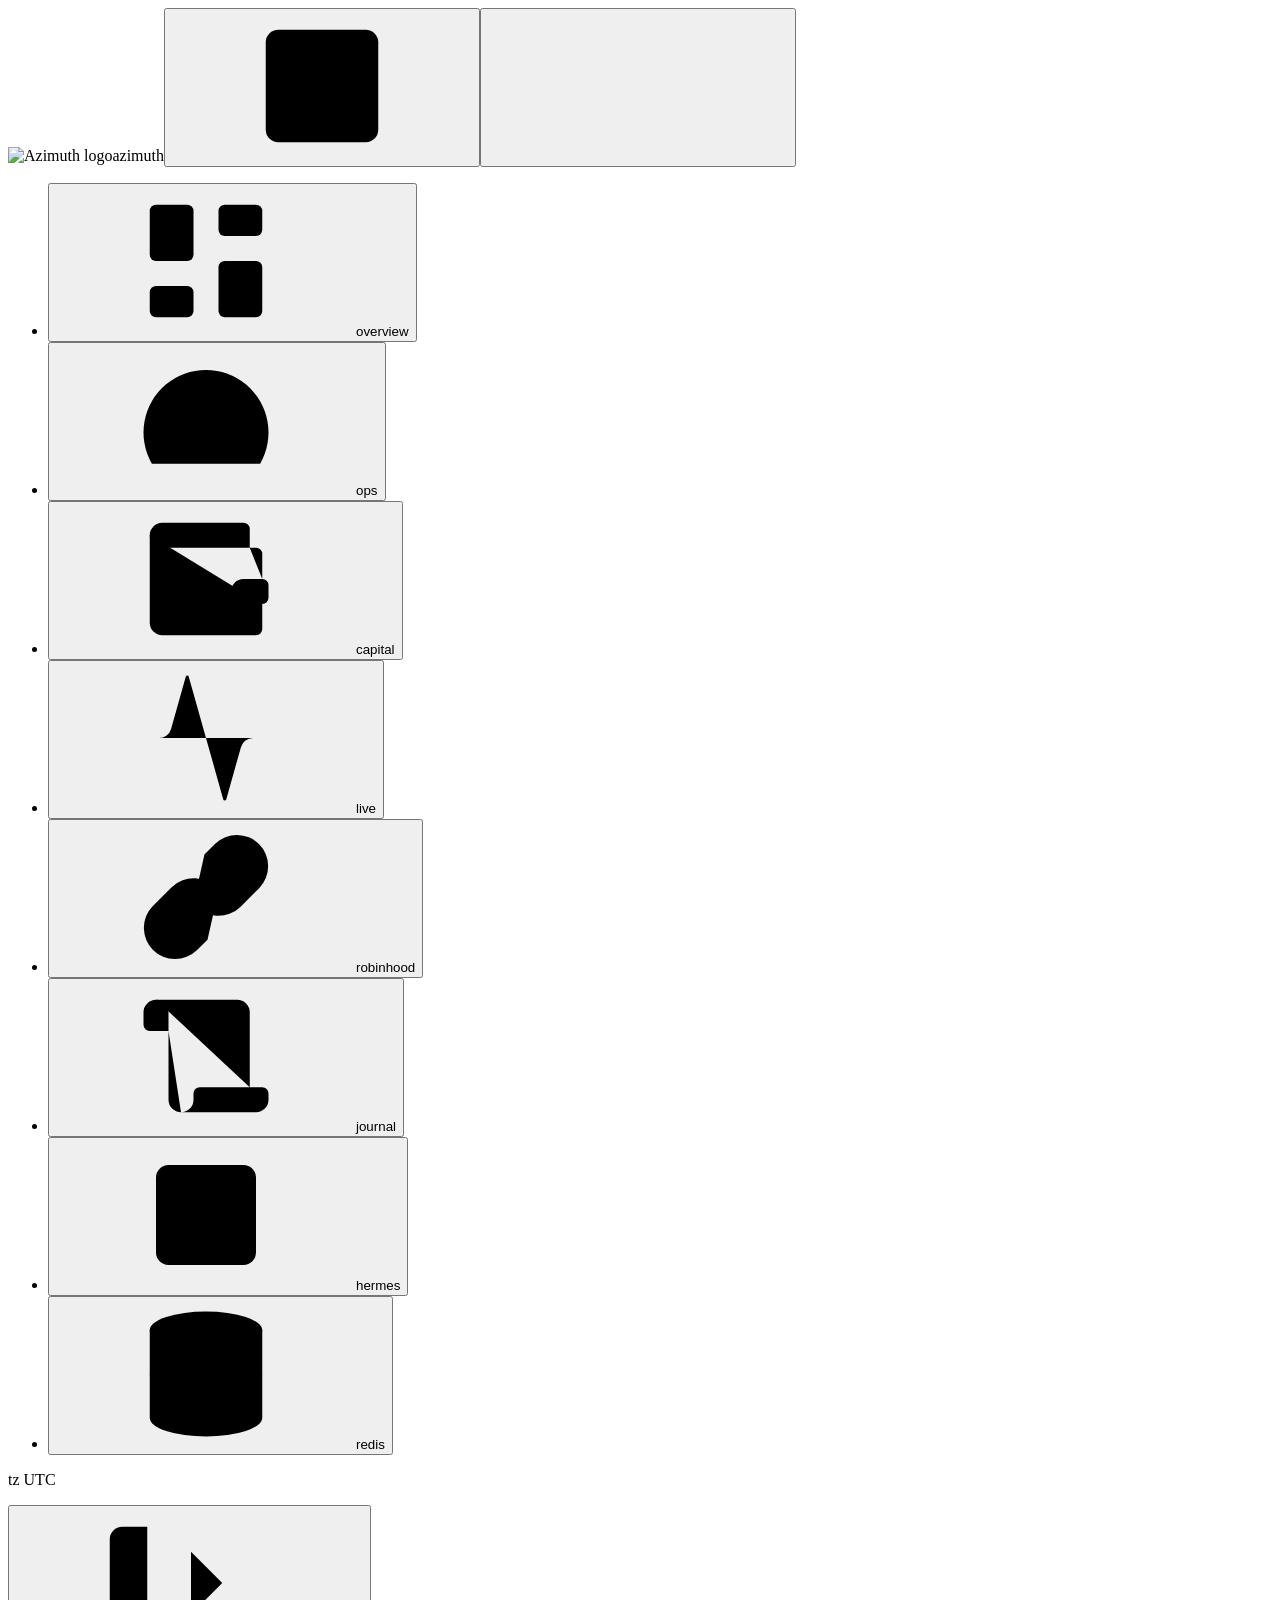
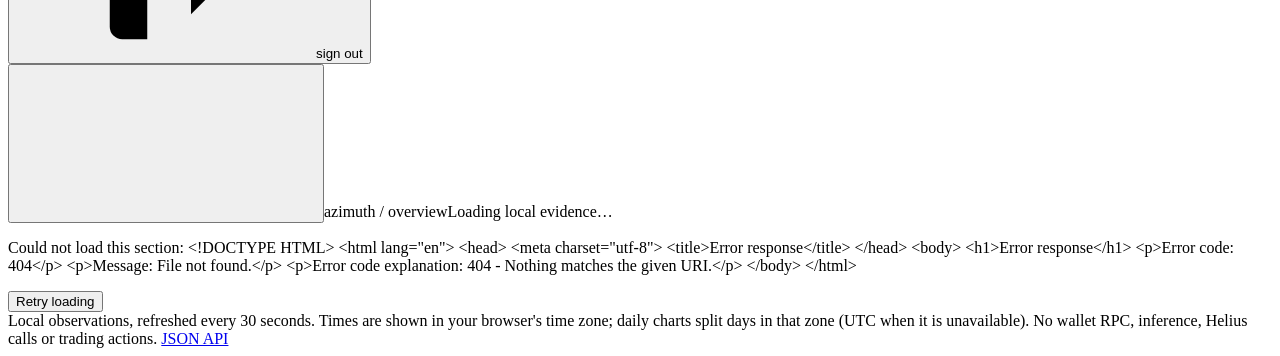
==== cmd/dashboard/index.html @ ceedde4a "feat(dashboard): Azimuth identity for the PnL calendar, text SOL unit - SOL values read "+0.0109 SOL" ====
<!doctype html>
<html lang="en"><head><meta charset="utf-8"><meta name="viewport" content="width=device-width, initial-scale=1"><title>azimuth · operations</title>
<link rel="icon" href="/favicon.ico" sizes="any"><link rel="icon" href="/favicon-32.png" type="image/png" sizes="32x32"><link rel="stylesheet" href="/ui.css"></head>
<body>
<!-- Icons: Lucide v0.577.0 (ISC; portions from Feather, MIT), https://lucide.dev. Vendored as an inline sprite: no network. -->
<svg xmlns="http://www.w3.org/2000/svg" style="display:none" aria-hidden="true">
<symbol id="i-overview" viewBox="0 0 24 24"><rect width="7" height="9" x="3" y="3" rx="1"/><rect width="7" height="5" x="14" y="3" rx="1"/><rect width="7" height="9" x="14" y="12" rx="1"/><rect width="7" height="5" x="3" y="16" rx="1"/></symbol>
<symbol id="i-capital" viewBox="0 0 24 24"><path d="M19 7V4a1 1 0 0 0-1-1H5a2 2 0 0 0 0 4h15a1 1 0 0 1 1 1v4h-3a2 2 0 0 0 0 4h3a1 1 0 0 0 1-1v-2a1 1 0 0 0-1-1"/><path d="M3 5v14a2 2 0 0 0 2 2h15a1 1 0 0 0 1-1v-4"/></symbol>
<symbol id="i-live" viewBox="0 0 24 24"><path d="M22 12h-2.48a2 2 0 0 0-1.93 1.46l-2.35 8.36a.25.25 0 0 1-.48 0L9.24 2.18a.25.25 0 0 0-.48 0l-2.35 8.36A2 2 0 0 1 4.49 12H2"/></symbol>
<symbol id="i-robinhood" viewBox="0 0 24 24"><path d="M10 13a5 5 0 0 0 7.54.54l3-3a5 5 0 0 0-7.07-7.07l-1.72 1.71"/><path d="M14 11a5 5 0 0 0-7.54-.54l-3 3a5 5 0 0 0 7.07 7.07l1.71-1.71"/></symbol>
<symbol id="i-journal" viewBox="0 0 24 24"><path d="M15 12h-5"/><path d="M15 8h-5"/><path d="M19 17V5a2 2 0 0 0-2-2H4"/><path d="M8 21h12a2 2 0 0 0 2-2v-1a1 1 0 0 0-1-1H11a1 1 0 0 0-1 1v1a2 2 0 1 1-4 0V5a2 2 0 1 0-4 0v2a1 1 0 0 0 1 1h3"/></symbol>
<symbol id="i-hermes" viewBox="0 0 24 24"><path d="M12 20v2"/><path d="M12 2v2"/><path d="M17 20v2"/><path d="M17 2v2"/><path d="M2 12h2"/><path d="M2 17h2"/><path d="M2 7h2"/><path d="M20 12h2"/><path d="M20 17h2"/><path d="M20 7h2"/><path d="M7 20v2"/><path d="M7 2v2"/><rect x="4" y="4" width="16" height="16" rx="2"/><rect x="8" y="8" width="8" height="8" rx="1"/></symbol>
<symbol id="i-ops" viewBox="0 0 24 24"><path d="m12 14 4-4"/><path d="M3.34 19a10 10 0 1 1 17.32 0"/></symbol>
<symbol id="i-redis" viewBox="0 0 24 24"><ellipse cx="12" cy="5" rx="9" ry="3"/><path d="M3 5V19A9 3 0 0 0 21 19V5"/><path d="M3 12A9 3 0 0 0 21 12"/></symbol>
<symbol id="i-logout" viewBox="0 0 24 24"><path d="m16 17 5-5-5-5"/><path d="M21 12H9"/><path d="M9 21H5a2 2 0 0 1-2-2V5a2 2 0 0 1 2-2h4"/></symbol>
<symbol id="i-menu" viewBox="0 0 24 24"><path d="M4 5h16"/><path d="M4 12h16"/><path d="M4 19h16"/></symbol>
<symbol id="i-close" viewBox="0 0 24 24"><path d="M18 6 6 18"/><path d="m6 6 12 12"/></symbol>
<symbol id="i-collapse" viewBox="0 0 24 24"><rect width="18" height="18" x="3" y="3" rx="2"/><path d="M9 3v18"/><path d="m16 15-3-3 3-3"/></symbol>
<symbol id="i-expand" viewBox="0 0 24 24"><rect width="18" height="18" x="3" y="3" rx="2"/><path d="M9 3v18"/><path d="m14 9 3 3-3 3"/></symbol>
</svg>
<div class="shell" id="shell">
<aside class="side" id="side" aria-label="Sections">
<div class="brand"><img src="/logo-64.png" alt="Azimuth logo" width="32" height="32"><span class="word">azimuth</span><button class="icon" id="collapse" type="button" aria-label="Collapse sidebar" aria-expanded="true" aria-controls="side" title="Collapse sidebar"><svg aria-hidden="true"><use href="#i-collapse"/></svg></button><button class="icon only-phone" id="close" type="button" aria-label="Close menu"><svg aria-hidden="true"><use href="#i-close"/></svg></button></div>
<nav aria-label="Dashboard sections"><ul><li><button data-tab="overview" aria-current="true" title="overview"><svg class="ic" aria-hidden="true"><use href="#i-overview"/></svg><span>overview</span></button></li><li><button data-tab="ops" title="ops"><svg class="ic" aria-hidden="true"><use href="#i-ops"/></svg><span>ops</span></button></li><li><button data-tab="capital" title="capital"><svg class="ic" aria-hidden="true"><use href="#i-capital"/></svg><span>capital</span></button></li><li><button data-tab="live" title="live"><svg class="ic" aria-hidden="true"><use href="#i-live"/></svg><span>live</span></button></li><li><button data-tab="robinhood" title="robinhood"><svg class="ic" aria-hidden="true"><use href="#i-robinhood"/></svg><span>robinhood</span></button></li><li><button data-tab="journal" title="journal"><svg class="ic" aria-hidden="true"><use href="#i-journal"/></svg><span>journal</span></button></li><li><button data-tab="hermes" title="hermes"><svg class="ic" aria-hidden="true"><use href="#i-hermes"/></svg><span>hermes</span></button></li><li><button data-tab="redis" title="redis"><svg class="ic" aria-hidden="true"><use href="#i-redis"/></svg><span>redis</span></button></li></ul></nav>
<div class="foot"><p>tz <span id="tzname">UTC</span></p><form method="post" action="/logout"><button type="submit" title="Sign out"><svg class="ic" aria-hidden="true"><use href="#i-logout"/></svg><span>sign out</span></button></form></div>
</aside>
<div class="scrim" id="scrim"></div>
<div class="work">
<header class="bar"><button class="icon only-phone" id="menu" type="button" aria-label="Open menu" aria-expanded="false" aria-controls="side"><svg aria-hidden="true"><use href="#i-menu"/></svg></button><span class="crumb" id="crumb"><span>azimuth / </span>overview</span><span id="stamp" aria-live="polite">Loading local evidence…</span></header>
<main id="content" class="frame" aria-live="polite" aria-busy="true"><p class="state">Loading local evidence from the collector…</p></main>
<footer>Local observations, refreshed every 30 seconds. Times are shown in your browser's time zone; daily charts split days in that zone (UTC when it is unavailable). No wallet RPC, inference, Helius calls or trading actions. <a href="/api/overview">JSON API</a></footer>
</div></div><div id="tip" role="tooltip"></div>
<script>
const $=s=>document.querySelector(s), esc=x=>String(x??'Unknown').replace(/[&<>"']/g,c=>({'&':'&amp;','<':'&lt;','>':'&gt;','"':'&quot;',"'":'&#39;'}[c]));
const isNum=x=>x!==null&&x!==undefined&&x!==''&&Number.isFinite(Number(x));
const num=x=>!isNum(x)?'Unknown':Number(x).toLocaleString(undefined,{maximumFractionDigits:6});
const sgn=x=>!isNum(x)?'Unknown':(x>0?'+':'')+num(x);
const fx=(x,d=6)=>!isNum(x)?'Unknown':(x>0?'+':x<0?'−':'')+Math.abs(x).toFixed(d);
const tone=x=>!isNum(x)||x==0?'':x>0?'up':'down';
const txlink=x=>/^[1-9A-HJ-NP-Za-km-z]{64,90}$/.test(x)?`<a href="https://solscan.io/tx/${esc(x)}" target="_blank" rel="noopener noreferrer">Solscan transaction</a>`:'';
/* Time: the API carries UTC epochs. Display uses the browser zone and always names it. */
const VIEW_TZ=(()=>{try{return Intl.DateTimeFormat().resolvedOptions().timeZone||'UTC'}catch(e){return 'UTC'}})();
let DAY_TZ='UTC';
const date=x=>{if(!x)return 'Unknown';const d=new Date(Number(x)*1000);try{return d.toLocaleString(undefined,{timeZone:VIEW_TZ,timeZoneName:'short'})}catch(e){return d.toISOString().slice(0,16).replace('T',' ')+' UTC'}};
const age=x=>x?Math.max(0,Math.round((Date.now()/1000-x)/60))+' min ago':'Unknown';
const metric=(label,value,note='',cls='')=>`<div class="metric"><span class="muted">${esc(label)}</span><strong${cls?` class="${cls}"`:''}>${esc(value)}</strong><small>${esc(note)}</small></div>`;
const negate=x=>x==null?null:0-x||0;
const panel=(d,t,inner,label='')=>`<section class="p" style="--d:${d};--t:${t}"${label?` aria-label="${esc(label)}"`:''}>${inner}</section>`;
const grid=(...p)=>`<div class="g">${p.join('')}</div>`;
/* Terminal-concept panel header: a path-like label of what the panel shows, meta on the right. */
const head=(title,sub='')=>`<div class="ph"><h2>${esc(title)}</h2>${sub?`<span>${sub}</span>`:''}</div>`;
const freshness=d=>{ $('#stamp').textContent='Observed '+date(d.collected_at)+' · '+age(d.collected_at); return `<div class="strip"><span>Snapshot ${esc(date(d.collected_at))} · ${esc(age(d.collected_at))}</span></div>`+(d.collection_error?`<p role="alert" class="note warn">${esc(d.collection_error)}</p>`:'') };
const zoneNote=d=>{DAY_TZ=d.tz||'UTC';return (d.tz_fallback?`<p role="alert" class="note warn">Your time zone (${esc(VIEW_TZ)}) could not be used for day buckets; days are shown in ${esc(DAY_TZ)}.</p>`:'')+(d.tz_error?`<p class="note warn">${esc(d.tz_error)}</p>`:'')};
const coverage=(label,d)=>`<p class="note ${d.status==='ok'?'':'warn'}">${esc(label)}: ${esc(d.status||'unknown')}${d.collection_error?' · '+esc(d.collection_error):''}</p>`+detail(label+' source coverage',d.sources||d.source_metadata||d.source||{});
const detail=(label,value)=>`<details><summary>${esc(label)}</summary><pre>${esc(JSON.stringify(value,null,2))}</pre></details>`;
const table=(heads,rows,nums=[])=>`<div class="table"><table><thead><tr>${heads.map((h,i)=>`<th scope="col"${nums.includes(i)?' class="n"':''}>${esc(h)}</th>`).join('')}</tr></thead><tbody>${rows.length?rows.map(r=>`<tr>${r.map((v,i)=>`<td${nums.includes(i)?' class="n"':''}>${v}</td>`).join('')}</tr>`).join(''):`<tr><td colspan="${heads.length}" class="empty">No observed records in this source.</td></tr>`}</tbody></table></div>`;
const emptyChart=msg=>`<p class="note">${esc(msg)}</p>`;

/* Day keys are YYYY-MM-DD in DAY_TZ, as bucketed by the collector. */
const MON=['Jan','Feb','Mar','Apr','May','Jun','Jul','Aug','Sep','Oct','Nov','Dec'];
const isDay=k=>/^\d{4}-\d{2}-\d{2}$/.test(k);
const dayN=k=>Date.UTC(+k.slice(0,4),+k.slice(5,7)-1,+k.slice(8,10))/864e5;
const dayK=n=>new Date(n*864e5).toISOString().slice(0,10);
const short=k=>isDay(k)?`${+k.slice(8)} ${MON[+k.slice(5,7)-1]}`:String(k);
const long=k=>isDay(k)?`${short(k)} ${k.slice(0,4)} (${DAY_TZ})`:String(k);
const todayIn=t=>{try{const p=Object.fromEntries(new Intl.DateTimeFormat('en-CA',{timeZone:DAY_TZ,year:'numeric',month:'2-digit',day:'2-digit'}).formatToParts(new Date(Number(t)*1000)).map(x=>[x.type,x.value]));return `${p.year}-${p.month}-${p.day}`}catch(e){return dayK(Math.floor(Number(t)/86400))}};

/* Charts: string builders sized to a width, redrawn at the real width after insertion. */
let charts=[], hatchId=0;
const chart=(label,fn,step=1)=>{const id='ch'+charts.length;charts.push({id,fn});return `<div class="chart" id="${id}" tabindex="0" role="group" data-step="${step}" aria-label="${esc(label)}. Arrow keys step through the values; a table lists them all.">${fn(720)}</div>`};
function nice(lo,hi,n=4){if(lo===hi){const p=Math.abs(lo)*.05||1e-6;lo-=p;hi+=p}
  const raw=(hi-lo)/n,mag=10**Math.floor(Math.log10(raw)),e=raw/mag,step=(e>=7.5?10:e>=3.5?5:e>=1.5?2:1)*mag;
  const a=Math.floor(lo/step)*step,b=Math.ceil(hi/step)*step,ticks=[];for(let v=a;v<=b+step/2;v+=step)ticks.push(+v.toPrecision(12));
  return {lo:a,hi:b,ticks,dp:Math.max(0,Math.min(9,-Math.floor(Math.log10(step))))}}
const hatch=()=>{const id='h'+(++hatchId);return [id,`<defs><pattern id="${id}" patternUnits="userSpaceOnUse" width="5" height="5" patternTransform="rotate(45)"><line x1="0" y1="0" x2="0" y2="5" stroke="#6b727a" stroke-width="1.2"/></pattern></defs>`]};
/* Bar with a 4px rounded data end and a square base. */
function barPath(x,w,yBase,yEnd,round=true){const h=Math.abs(yEnd-yBase),s=yEnd<yBase?1:-1,r=round?Math.min(4,h/2,w/2):0,f=v=>v.toFixed(1);
  return `M${f(x)} ${f(yBase)}V${f(yEnd+r*s)}Q${f(x)} ${f(yEnd)} ${f(x+r)} ${f(yEnd)}H${f(x+w-r)}Q${f(x+w)} ${f(yEnd)} ${f(x+w)} ${f(yEnd+r*s)}V${f(yBase)}Z`}
function frame(W,H,L,R,T,B,n,sc,keys){const iw=W-L-R,ih=H-T-B,band=iw/Math.max(n,1),y=v=>T+ih-(v-sc.lo)/(sc.hi-sc.lo)*ih,cx=i=>L+(i+.5)*band;
  let g=sc.ticks.map(v=>`<line class="grid" x1="${L}" x2="${W-R}" y1="${y(v).toFixed(1)}" y2="${y(v).toFixed(1)}"/><text x="${L-8}" y="${(y(v)+4).toFixed(1)}" text-anchor="end">${(Math.abs(v)<1e-12?0:v).toFixed(sc.dp)}</text>`).join('');
  if(sc.lo<0&&sc.hi>0)g+=`<line class="base" x1="${L}" x2="${W-R}" y1="${y(0).toFixed(1)}" y2="${y(0).toFixed(1)}"/>`;
  const every=Math.max(1,Math.ceil(n/Math.max(2,Math.floor(iw/64))));
  keys.forEach((k,i)=>{if((n-1-i)%every===0)g+=`<text x="${cx(i).toFixed(1)}" y="${H-8}" text-anchor="middle">${esc(short(k))}</text>`});
  return {iw,ih,band,y,cx,g}}
const col=(f,i,T,tip)=>`<g class="col" data-tip="${esc(tip)}"><rect x="${(f.cx(i)-f.band/2).toFixed(1)}" y="${T}" width="${f.band.toFixed(1)}" height="${f.ih}" fill="transparent"/><line class="xh" x1="${f.cx(i).toFixed(1)}" x2="${f.cx(i).toFixed(1)}" y1="${T}" y2="${T+f.ih}"/></g>`;

/* Line chart: one axis, gaps where a day is unmeasured (never drawn as zero). */
function lineChart(rows,series,tipFor,W,H=230){
  const vals=rows.flatMap(r=>series.map(s=>r[s.k])).filter(isNum).map(Number);
  if(!vals.length)return emptyChart('No measured values in this window yet.');
  const L=62,R=14,T=12,B=28,sc=nice(Math.min(...vals),Math.max(...vals)),f=frame(W,H,L,R,T,B,rows.length,sc,rows.map(r=>r.day));
  let marks='';
  for(const s of series){let d='',pen=false,last=null;
    rows.forEach((r,i)=>{if(isNum(r[s.k])){d+=(pen?'L':'M')+f.cx(i).toFixed(1)+' '+f.y(+r[s.k]).toFixed(1);pen=true;last=i}else pen=false});
    marks+=`<path d="${d}" fill="none" style="stroke:${s.color}" stroke-width="2" stroke-linejoin="round" stroke-linecap="round"/>`;
    if(last!==null)marks+=`<circle cx="${f.cx(last).toFixed(1)}" cy="${f.y(+rows[last][s.k]).toFixed(1)}" r="4" style="fill:${s.color}" stroke="#16181b" stroke-width="2"/>`}
  const legend=series.length>1?`<div class="legend">${series.map(s=>`<span><i style="background:${s.color}"></i>${esc(s.name)}</span>`).join('')}</div>`:'';
  return legend+`<svg viewBox="0 0 ${W} ${H}" width="${W}" height="${H}" aria-hidden="true">${f.g}${marks}${rows.map((r,i)=>col(f,i,T,tipFor(r))).join('')}</svg>`}

/* Diverging bars: green above zero, red below, hatched stub where the value is unmeasured. */
function deltaBars(rows,k,tipFor,W,H=200){
  const vals=rows.map(r=>r[k]).filter(isNum).map(Number);
  if(!vals.length)return emptyChart('No day has a measured change yet: a delta needs two consecutive complete daily snapshots.');
  const [hid,defs]=hatch(),L=62,R=14,T=12,B=28,sc=nice(Math.min(0,...vals),Math.max(0,...vals)),f=frame(W,H,L,R,T,B,rows.length,sc,rows.map(r=>r.day));
  const bw=Math.max(2,Math.min(24,f.band*.62)),y0=f.y(0);let marks='';
  rows.forEach((r,i)=>{const x=f.cx(i)-bw/2,v=r[k],dim=r.status==='partial_day'?' opacity=".6"':'';
    if(!isNum(v))marks+=`<rect class="unm" x="${x.toFixed(1)}" y="${(y0-5).toFixed(1)}" width="${bw.toFixed(1)}" height="10" fill="url(#${hid})" stroke="#6b727a" stroke-width="1"/>`;
    else if(+v===0)marks+=`<rect x="${x.toFixed(1)}" y="${(y0-1).toFixed(1)}" width="${bw.toFixed(1)}" height="2" style="fill:var(--s0)"/>`;
    else marks+=`<path class="bar ${v>0?'fp':'fn'}" d="${barPath(x,bw,y0,f.y(+v))}"${dim}/>`});
  return `<svg viewBox="0 0 ${W} ${H}" width="${W}" height="${H}" aria-hidden="true">${defs}${f.g}${marks}${rows.map((r,i)=>col(f,i,T,tipFor(r))).join('')}</svg>`}

/* Stacked bars from zero (parts sum to cash) with one overlay line; hatched stub where a part is unmeasured. */
function stackChart(rows,parts,line,tipFor,W,H=230){
  const tot=r=>parts.every(p=>isNum(r[p.k]))?parts.reduce((a,p)=>a+Number(r[p.k]),0):null;
  const vals=rows.flatMap(r=>[tot(r),r[line.k]]).filter(isNum).map(Number);
  if(!vals.length)return emptyChart('No measured days in this window yet.');
  const [hid,defs]=hatch(),L=62,R=14,T=12,B=28,sc=nice(Math.min(0,...vals),Math.max(...vals)),f=frame(W,H,L,R,T,B,rows.length,sc,rows.map(r=>r.day));
  const bw=Math.max(2,Math.min(24,f.band*.62)),y0=f.y(0);let marks='',d='',pen=false;
  rows.forEach((r,i)=>{const x=f.cx(i)-bw/2,dim=r.status==='partial_day'?' opacity=".7"':'';
    if(tot(r)===null){if(r.status!=='no_snapshot')marks+=`<rect class="unm" x="${x.toFixed(1)}" y="${(y0-10).toFixed(1)}" width="${bw.toFixed(1)}" height="10" fill="url(#${hid})" stroke="#6b727a" stroke-width="1"/>`}
    else{let a=0;parts.forEach(p=>{const v=Number(r[p.k]);if(!(v>0))return;const b=a+v;if(Math.abs(f.y(b)-f.y(a))>=.5)marks+=`<path class="bar" d="${barPath(x,bw,f.y(a),f.y(b),false)}" style="fill:${p.color}"${dim}/>`;a=b})}
    if(isNum(r[line.k])){d+=(pen?'L':'M')+f.cx(i).toFixed(1)+' '+f.y(+r[line.k]).toFixed(1);pen=true}else pen=false});
  marks+=`<path d="${d}" fill="none" style="stroke:${line.color}" stroke-width="2" stroke-dasharray="5 3" stroke-linejoin="round"/>`;
  const legend=`<div class="legend">${parts.map(p=>`<span><i class="sq" style="background:${p.color}"></i>${esc(p.name)}</span>`).join('')}<span><i style="background:${line.color}"></i>${esc(line.name)} (dashed)</span><span><i class="sq hatch"></i>Unmeasured</span></div>`;
  return legend+`<svg viewBox="0 0 ${W} ${H}" width="${W}" height="${H}" aria-hidden="true">${defs}${f.g}${marks}${rows.map((r,i)=>col(f,i,T,tipFor(r))).join('')}</svg>`}

/* Growth: native SOL per day and where today's native change came from. Unmeasured stays "unmeasured". */
function growthPanels(d){
  if(d.error)return grid(panel(12,12,head('growth / native')+`<p class="note warn" role="status">Growth data unavailable: ${esc(d.error)}</p>`,'Growth'));
  const g=d.growth||{},ns=d.north_star||{},ex=d.experiments||{};
  const rows=(ns.days||[]).slice(-31).map((r,i,a)=>({...r,d_native_sol:i&&isNum(r.native_sol)&&isNum(a[i-1].native_sol)?r.native_sol-a[i-1].native_sol:null}));
  const zone=`days in ${esc(DAY_TZ)}`;
  const val=c=>isNum(c.sol)?`<span class="${tone(c.sol)}">${esc(fx(c.sol))}</span>`:'<span class="muted">unmeasured</span>';
  const why=c=>c.component==='realized_lp'?(c.pending?`${num(c.pending)} of ${num(c.closes)} closes not reconciled yet; measured so far ${fx(c.measured_subtotal_sol)}`:`${num(c.closes)} closes`)
    :c.component==='rent_reclaimed'?(isNum(c.rent_recovered_sol)?`rent ${num(c.rent_recovered_sol)} − forfeited ${num(c.forfeited_quote_sol)} · ${num(c.closed_accounts)} accounts`:`rent unit receipts not fully verified on-chain${c.pending?` (${num(c.pending)} pending)`:''}; verified so far ${fx(c.measured_subtotal_sol)}`)
    :c.component==='network_fees'?`${num(c.transactions)} landed transactions`:c.component==='other'&&!isNum(c.sol)?'needs every other part measured':'';
  let today=head('growth / today',g.day?esc(long(g.day))+', so far':'');
  if(g.collection_error)today+=`<p class="note warn" role="status">${esc(g.collection_error)}</p>`;
  else if(g.status==='insufficient_snapshots')today+='<p class="note warn">No NAV snapshot before local midnight and after it yet: today\'s native change is unmeasured.</p>';
  else today+=`<p class="hero ${tone(g.d_native_sol)}">${esc(fx(g.d_native_sol))}</p><p class="muted">Δ native SOL · ${esc(num(g.native_start_sol))} → ${esc(num(g.native_end_sol))} · ${esc(date(g.start_ts))} → ${esc(date(g.end_ts))}</p>`
    +table(['Part','SOL','Evidence'],(g.components||[]).map(c=>[esc(c.label)+(c.component==='other'?' <span class="badge">residual</span>':''),val(c),`<span class="muted">${esc(why(c))}</span>`]),[1])
    +`<p class="muted">Context: Δ LP mark ${esc(fx(g.d_lp_mark_sol))} · Δ refundable rent ${esc(fx(g.d_refundable_rent_sol))} SOL (capital parked or released, not income).</p>`;
  const tip=r=>r.status==='no_snapshot'?`No snapshot\n${long(r.day)}`:[`Native ${num(r.native_sol)} SOL`,long(r.day),`LP mark ${num(r.lp_mark_sol)} · rent ${num(r.refundable_rent_sol)}`,`Cash ${num(r.cash_sol)} · known ${num(r.known_sol)}`,r.status==='partial_day'?'Today, so far':''].filter(Boolean).join('\n');
  const tipD=r=>[isNum(r.d_native_sol)?`${fx(r.d_native_sol)} SOL Δ native`:'Δ native unmeasured',long(r.day),r.d_external_sol?`Includes external flow ${fx(r.d_external_sol)} SOL`:'',r.status==='partial_day'?'Today, so far':''].filter(Boolean).join('\n');
  const geo=ex.geometry_shadow||{},rep=geo.report||{},gate=rep.gate||{},hc=ex.hold_canary||{},arms=hc.arms||{},ra=ex.active_bin_reanchor||{};
  const verdict=v=>v?`<span class="badge${v==='KILL'?' bad':v==='PROPOSE-CANARY'?' ok':''}">${esc(v)}</span>`:'<span class="muted">report unavailable</span>';
  const studies=ex.collection_error?`<p class="note warn" role="status">${esc(ex.collection_error)}</p>`:table(['Study','n so far','Detail','Status'],[
    ['Geometry shadow · BidAsk coverage, live vs wider arm',`${num(geo.entries)} entries`,`${num(rep.closed)} paired closes · treated ${num(rep.treated)} / ${num(gate.min_n)} · pools ${num(rep.pools)} / ${num(gate.min_pools)} · days ${num(rep.days)} / ${num(gate.min_days)}`,rep.status==='ok'?verdict(rep.verdict):verdict(null)],
    ['Pulse hold canary · A/B',`${num(hc.closes)} closes`,`A ${num(arms.A)} · B ${num(arms.B)}${hc.first_ts?' · since '+esc(date(hc.first_ts)):''}`,hc.closes?'<span class="badge">running</span>':'<span class="muted">no labeled closes</span>'],
    ['Active-bin re-anchor',`${num(ra.reanchored)} of ${num(ra.entries)} entries`,isNum(ra.max_drift_bins)?`max drift ${num(ra.max_drift_bins)} bins`:'no re-anchor recorded',`<span class="muted">since ${esc(date(ra.since))}</span>`]],[1]);
  return grid(panel(5,12,today,'Today\'s native SOL change'),
    panel(7,12,head('growth / balance',`stacked parts sum to cash, SOL · ${zone}`)+chart('Stacked bars of native SOL, LP mark and refundable rent per day, with known SOL as a dashed line',W=>stackChart(rows,[{k:'native_sol',name:'Native',color:'var(--s1)'},{k:'lp_mark_sol',name:'LP mark',color:'var(--s2)'},{k:'refundable_rent_sol',name:'Refundable rent',color:'var(--s0)'}],{k:'known_sol',name:'Known',color:'var(--ink-2)'},tip,W))
      +chart('Bar chart of daily change in native SOL',W=>deltaBars(rows,'d_native_sol',tipD,W,150))+'<p class="muted">Bars below: Δ native per day. External deposits and withdrawals are not netted out.</p>'),
    panel(12,12,head('experiments / live studies','counts only; each study\'s own report decides')+studies+`<p class="muted">${esc(ex.basis||'')}</p>`,'Experiments'))}

/* Capital calendar: one month at a time (any month back to the first NAV row), values in SOL or USD.
   Every value carries its unit; nothing is scaled silently. Unmeasured days read "n/a", never zero. */
const store={get:k=>{try{return localStorage.getItem(k)}catch(e){return null}},set:(k,v)=>{try{localStorage.setItem(k,v)}catch(e){}}};
const MONTH=['January','February','March','April','May','June','July','August','September','October','November','December'];
const isMonth=m=>/^\d{4}-(0[1-9]|1[0-2])$/.test(m);
const monthLabel=m=>isMonth(m)?`${MONTH[+m.slice(5)-1]} ${m.slice(0,4)}`:String(m);
const shiftMonth=(m,n)=>{const i=+m.slice(0,4)*12+(+m.slice(5)-1)+n;return `${Math.floor(i/12)}-${String(i%12+1).padStart(2,'0')}`};
const flat=v=>Math.abs(v)<5e-10;
const SIGN=v=>flat(v)?'':v>0?'+':'−';
/* SOL at about four significant decimals: 0.0120, 0.0005, 0.00003; never fewer than four. */
const solDp=v=>{const a=Math.abs(v);return a>=1e-4||flat(v)?4:Math.min(9,Math.ceil(-Math.log10(a)))};
const fmtSOL=(v,unit=true)=>!isNum(v)?'n/a':SIGN(+v)+(flat(+v)?0:Math.abs(+v)).toFixed(solDp(+v))+(unit?' SOL':'');
/* USD: cents; sub-cent moves keep one significant digit so they never read as $0.00. */
const fmtUSD=v=>{if(!isNum(v))return 'n/a';v=+v;const a=flat(v)?0:Math.abs(v),dp=a>0&&a<.01?Math.min(8,Math.ceil(-Math.log10(a))):2;return SIGN(v)+'$'+a.toLocaleString('en-US',{minimumFractionDigits:dp,maximumFractionDigits:dp})};
const fmtUnit=(v,unit,usd)=>unit==='usd'&&isNum(usd)?(isNum(v)?fmtUSD(+v*usd):'n/a'):fmtSOL(v);
/* Phone cells (~40px): fixed 4 decimals or cents, no unit (the header names it). A non-zero move too small for
   that reads "≈0", never "0.0000"; the tooltip keeps the exact value. */
const fmtCompact=(v,unit,usd)=>{if(!isNum(v))return 'n/a';v=+v;const d=unit==='usd'&&isNum(usd),x=d?v*usd:v,e=d?.005:.00005;
  if(flat(x))return d?'$0.00':'0.0000';if(Math.abs(x)<e)return '≈0';return SIGN(x)+(d?'$':'')+Math.abs(x).toFixed(d?2:4)};
/* calMonth '' = the current month. calPickState: '' ok, 'empty' (input cleared), 'range' (outside the data). */
let calMonth='',calPickState='',calBounds={first:null,current:null},calUnit=store.get('azimuth.calUnit')==='usd'?'usd':'sol';
function setCalUnit(u){calUnit=u==='usd'?'usd':'sol';store.set('azimuth.calUnit',calUnit)}
/* Month pick from the input or the arrows. Cleared or outside the data: an empty state, no request. */
function calPick(m){
  if(!isMonth(m))return calPickState='empty';
  calMonth=m;return calPickState=calBounds.first&&(m<calBounds.first||m>calBounds.current)?'range':''}
function calGo(m){calPick(m);render()}
/* Deposits and withdrawals are not trading: a flow this size or larger gets a visible tag; any flow is still excluded. */
const FLOW_TAG_SOL=1e-4;
function monthTotal(days,k){let sum=0,n=0,unm=0;for(const r of days){if(isNum(r[k])){sum+=+r[k];n++}else unm++}return {sum:n?sum:null,n,unm}}
function monthFlows(days){let inn=0,out=0,dc=0,ndc=0;for(const r of days){const x=r.d_external_sol;if(isNum(x)){if(x>0)inn+=+x;else out+=+x}if(isNum(r.d_cash_sol)){dc+=+r.d_cash_sol;ndc++}}return {inn,out,cash:ndc?dc:null}}
/* Money: the sign is coloured, digits in ink; SOL is a small muted unit after the number ("+0.0109 SOL"),
   USD keeps "+$0.87". A compact form (narrow grids) keeps 4 decimals or cents and reads "≈0" for a real
   move too small to show, never a fake zero. */
function money(v,unit,usd,{compact=false,signed=true}={}){
  if(!isNum(v))return '<span class="mv na">n/a</span>';
  const d=unit==='usd'&&isNum(usd),s=compact?fmtCompact(v,unit,usd):fmtUnit(v,unit,usd);
  if(s==='≈0')return '<span class="mv">≈0</span>';
  const sign=signed?SIGN(+v):'',body=s.replace(/^[+−]/,'').replace(/ SOL$/,'');
  const cls=!signed||flat(+v)?'nil':v>0?'up':'down';
  return `<span class="mv">${sign?`<span class="sg ${cls}">${sign}</span>`:''}${esc(body)}${d?'':'<small class="unit"> SOL</small>'}</span>`}
/* The month as weeks (Monday-first, like every other day grid here) with week and weekday totals. */
function pnlModel(ns,k='d_trading_sol'){
  const m=ns.month,y=+m.slice(0,4),mo=+m.slice(5)-1,start=Date.UTC(y,mo,1)/864e5,len=new Date(Date.UTC(y,mo+1,0)).getUTCDate();
  const lead=(new Date(start*864e5).getUTCDay()+6)%7,cells=lead+len,rows=Math.ceil(cells/7),by=Object.fromEntries((ns.days||[]).filter(r=>isDay(r.day)).map(r=>[r.day,r]));
  const sum=list=>{const v=list.filter(isNum).map(Number);return v.length?v.reduce((a,b)=>a+b,0):null};
  const weeks=[],weekday=Array.from({length:7},()=>[]);
  for(let w=0;w<rows;w++){const days=[];
    for(let c=0;c<7;c++){const n=start-lead+w*7+c,key=dayK(n),inMonth=key.slice(0,7)===m,r=inMonth?by[key]:null;
      days.push({key,inMonth,r});if(r)weekday[c].push(r[k])}
    weeks.push({days,total:sum(days.filter(d=>d.r).map(d=>d.r[k]))})}
  const max=Math.max(0,...(ns.days||[]).map(r=>r[k]).filter(isNum).map(v=>Math.abs(v)));
  return {weeks,weekday:weekday.map(sum),max,total:monthTotal(ns.days||[],k)}}
const WD=['Mon','Tue','Wed','Thu','Fri','Sat','Sun'],WDL=['Mondays','Tuesdays','Wednesdays','Thursdays','Fridays','Saturdays','Sundays'];
/* Header: controls left; the month's trading PnL right, big, with only its glyph coloured. */
function calHead(ns,unit,price,state=''){
  const usdOk=isNum(price.usd)&&price.status==='ok',u=usdOk?unit:'sol',m=ns.month||'',fm=ns.first_month||'',cm=ns.current_month||m;
  const usdTip=usdOk?`At the current SOL price, $${Number(price.usd).toFixed(2)}`:'USD unavailable: the SOL price could not be fetched. SOL values are unaffected.';
  const days=ns.days||[],tot=monthTotal(days,'d_trading_sol'),fl=monthFlows(days),f=v=>fmtUnit(v,u,price.usd),sub=[];
  if(Math.abs(fl.inn)>=FLOW_TAG_SOL)sub.push(`deposits ${f(fl.inn)} excluded`);
  if(Math.abs(fl.out)>=FLOW_TAG_SOL)sub.push(`withdrawals ${f(fl.out)} excluded`);
  if(sub.length)sub.push(`cash incl. flows ${f(fl.cash)}`);
  if(tot.unm&&days.length)sub.push(`${tot.unm} day${tot.unm===1?'':'s'} n/a, not counted`);
  const big=state||!days.length?'':`<div class="calbig"><span class="caps">${esc(monthLabel(m))} <span class="acc">PnL</span></span><strong>${money(tot.sum,u,price.usd)}</strong>${sub.length?`<span class="muted">${esc(sub.join(' · '))}</span>`:''}</div>`;
  return `<div class="calhead"><div class="calctl"><div class="unitsw" role="group" aria-label="Calendar unit"><button type="button" data-unit="sol" aria-pressed="${u==='sol'}">SOL</button><button type="button" data-unit="usd" aria-pressed="${u==='usd'}" title="${esc(usdTip)}"${usdOk?'':' disabled'}>USD</button></div>`
    +`<div class="calnav"><button type="button" id="calprev" aria-label="Previous month"${fm&&m>fm&&!state?'':' disabled'}>‹</button><input type="month" id="calpick" aria-label="Month" value="${esc(state==='empty'?'':m)}"${fm?` min="${esc(fm)}"`:''}${cm?` max="${esc(cm)}"`:''} placeholder="YYYY-MM"><button type="button" id="calnext" aria-label="Next month"${m<cm&&!state?'':' disabled'}>›</button></div></div>${big}</div>`}
/* Empty states name the cause and the way out; none of them is an error. */
function calEmpty(ns,state){
  const fm=ns.first_month,cm=ns.current_month,span=fm&&cm?`${monthLabel(fm)} to ${monthLabel(cm)}`:'';
  if(state==='empty')return `<p class="note">No month picked. Choose one${span?' from '+esc(span):''}.</p>`;
  if(state==='range'||(fm&&ns.month<fm))return `<p class="note">${esc(monthLabel(ns.month))} has no capital data${fm?`: the NAV journal starts in ${esc(monthLabel(fm))}`:''}${cm&&ns.month>cm?`, and the latest month is ${esc(monthLabel(cm))}`:''}.</p>`;
  return `<p class="note">No NAV snapshots in ${esc(monthLabel(ns.month))}.</p>`}
/* Total chip: dark, bordered, with a 2px left bar in the sign's colour; label in muted caps, value in ink. */
const chip=(label,short,v,u,usd)=>`<span class="chip ${!isNum(v)||flat(+v)?'nil':v>0?'up':'down'}"><small><span class="pl">${esc(label)}</span><span class="ps" aria-hidden="true">${esc(short)}</span></small><b>${money(v,u,usd)}</b></span>`;
/* Month grid: seven day columns plus a WEEK column of totals. A day's tint deepens with the size of its move
   against the month's largest: green for profit, red for loss. */
function monthCal(ns,unit,price,state=''){
  const usdOk=isNum(price.usd)&&price.status==='ok',u=usdOk?unit:'sol',k='d_trading_sol',m=ns.month;
  if(!isMonth(m)||state)return calEmpty(ns,state||'empty');
  if(!(ns.days||[]).some(r=>isDay(r.day)))return calEmpty(ns,'');
  const md=pnlModel(ns,k),pos=ns.positions&&ns.positions.days?ns.positions.days:null;
  const both=v=>usdOk?`${fmtSOL(v)} · ${fmtUSD(+v*price.usd)} at current SOL price`:fmtSOL(v);
  let html=`<div class="pnlh">${WD.map(d=>`<span class="dow">${d.toUpperCase()}</span>`).join('')}<span class="dow wkh">WEEK</span></div><div class="pnl">`;
  md.weeks.forEach((w,wi)=>{
    for(const {key,inMonth,r} of w.days){const d=+key.slice(8);
      if(!inMonth){html+=`<div class="cell adj"><span class="d">${d}</span></div>`;continue}
      if(!r){html+=`<div class="cell nod"><span class="d">${d}</span></div>`;continue}
      const v=r[k],x=r.d_external_sol,today=r.status==='partial_day',star=r.cash_fallback?'*':'';
      let cls='nod',tip,style='';
      if(!isNum(v)){cls='unk';tip=`Unmeasured\n${long(key)}\n${r.status==='no_snapshot'?'No NAV snapshot this day':isNum(r.d_cash_sol)?`Deposits and withdrawals unknown, so trading cannot be split out (Δ cash ${fmtSOL(r.d_cash_sol)})`:'No consecutive complete snapshot to diff against'}`}
      else{tip=`Trading ${both(v)}\n${long(key)}`;
        if(!flat(+v)&&md.max>0){const q=Math.abs(v)/md.max;cls=v>0?'pos':'neg';style=` style="--a:${(.06+.24*q).toFixed(3)}"`}}
      if(isNum(x)&&!flat(+x))tip+=`\n${x>0?'Deposit':'Withdrawal'} ${fmtSOL(x)} excluded (Δ cash ${fmtSOL(r.d_cash_sol)})`;
      if(star)tip+=`\n* Cash from an earlier reading this day (${date(r.cash_ts)}): the last snapshot had an unmeasured part`;
      const np=pos?pos[key]||0:null;
      if(np!=null)tip+=`\n${np} position${np===1?'':'s'} closed`;
      if(today)tip+='\nToday, so far';
      const tag=isNum(x)&&Math.abs(x)>=FLOW_TAG_SOL?`<span class="tag"><span class="tw">${x>0?'deposit':'withdrawal'}</span><span class="ts" aria-hidden="true">${x>0?'dep':'wd'}</span> <span class="ta">${esc(fmtUnit(x,u,price.usd).replace(/ SOL$/,''))}</span></span>`:'';
      html+=`<div class="cell ${cls}${today?' today':''}"${style} data-tip="${esc(tip)}"><span class="d">${d}</span>${tag}`
        +`<span class="v"><span class="vf">${money(v,u,price.usd)}${star}</span><span class="vc" aria-hidden="true">${money(v,u,price.usd,{compact:true})}${star}</span></span>`
        +(np!=null?`<span class="np">${np} pos</span>`:'')+`</div>`}
    html+=`<div class="wk">${chip('W'+(wi+1),'W'+(wi+1),w.total,u,price.usd)}</div>`});
  html+=`</div><div class="wdrow">${md.weekday.map((v,i)=>`<div class="wd">${chip(WDL[i],WD[i],v,u,price.usd)}</div>`).join('')}<span></span></div>`;
  // Narrow panels drop the WEEK column and the weekday row; the same totals sit under the grid as two lists.
  html+=`<div class="chiplist" aria-label="Week and weekday totals"><div>${md.weeks.map((w,i)=>chip('W'+(i+1),'W'+(i+1),w.total,u,price.usd)).join('')}</div><div>${md.weekday.map((v,i)=>chip(WD[i],WD[i],v,u,price.usd)).join('')}</div></div>`;
  return html}
/* Footer: the month's positions, from the close and realized journals (same month, same zone). */
function calStats(ns,unit,price){
  const usdOk=isNum(price.usd)&&price.status==='ok',u=usdOk?unit:'sol',p=ns.positions||{};
  if(p.collection_error||p.status==='unavailable')return `<p class="note warn" role="status">Position statistics unavailable: ${esc(p.collection_error||'unreadable journals')}</p>`;
  const n=p.positions,part=(got,label)=>isNum(n)&&isNum(got)&&got<n?` title="${got} of ${n} positions have a measured ${label}"`:'';
  const hold=isNum(p.avg_hold_min)?(p.avg_hold_min>=60?`${Math.floor(p.avg_hold_min/60)}h ${Math.round(p.avg_hold_min%60)}m`:`${Math.round(p.avg_hold_min)}m`):'n/a';
  const pct=isNum(p.win_rate_pct)?`${(+p.win_rate_pct).toFixed(1)}<small class="unit"> %</small>`:'<span class="mv na">n/a</span>';
  const stats=[['Volume',money(p.volume_sol,u,price.usd,{signed:false}),part(p.volume_measured,'deposit')],['Win rate',pct,part(p.realized_measured,'realized result')],
    ['Fees',money(p.fees_sol,u,price.usd,{signed:false}),part(p.fees_measured,'fee figure')],['Best win',money(p.best_win_sol,u,price.usd),''],
    ['Positions',isNum(n)?esc(num(n)):'<span class="mv na">n/a</span>',''],['Avg hold',esc(hold),part(p.hold_measured,'hold time')]];
  return `<div class="calstats">${stats.map(([k,v,t])=>`<div${t}><span class="caps">${esc(k)}</span><b>${v}</b></div>`).join('')}</div>`}
function calKey(){
  return `<p class="calkey">Trading change per day, deposits and withdrawals excluded. Green = profit, red = loss, deeper = bigger against the month's largest move. n/a: unmeasured. *: earlier reading that day. "pos": positions closed that day. Amber outline: today.</p>`}
/* Calendar block: header, grid with WEEK column, weekday totals, stat strip, key. Fills the panel width. */
function calBlock(ns,unit,price,state=''){
  const has=!state&&isMonth(ns.month)&&(ns.days||[]).some(r=>isDay(r.day));
  const grid=chart(`Calendar of daily trading change for ${monthLabel(ns.month)}. Left and right arrows move by day, up and down by week`,()=>monthCal(ns,unit,price,state),7);
  return `<div class="calbox">`+calHead(ns,unit,price,state)+grid+(has?calStats(ns,unit,price)+calKey():'')+`</div>`}

/* NAV bridge waterfall: measured components walk the running total; unknown ones are marked and skipped. */
function waterfall(br){
  const comps=br.components||[];if(!comps.length)return emptyChart('The NAV bridge has no components for this window.');
  let run=0;const rows=comps.map(c=>{if(isNum(c.sol)){const a=run;run+=Number(c.sol);return {c,a,b:run}}return {c,at:run}});
  const pts=[0,run,...rows.flatMap(r=>'a' in r?[r.a,r.b]:[r.at])];if(isNum(br.d_known_sol))pts.push(+br.d_known_sol);
  let lo=Math.min(...pts),hi=Math.max(...pts);if(lo===hi){lo-=1e-6;hi+=1e-6}
  const pct=v=>((v-lo)/(hi-lo)*100).toFixed(2),z=`<span class="zero" style="left:${pct(0)}%"></span>`;
  let html=rows.map(r=>{const c=r.c;
    if(!('a' in r))return `<div class="row" data-tip="${esc(`Unknown\n${c.label}\nMeasured subtotal ${fx(c.measured_subtotal_sol)} SOL from incomplete sources; not added to the running total`)}"><div class="lbl">${esc(c.label)}</div><div class="trk">${z}<span class="unk" style="left:max(0px,calc(${pct(r.at)}% - 14px))"></span></div><div class="val">Unknown</div></div>`;
    const v=Number(c.sol),l=Math.min(r.a,r.b),w=Math.abs(r.b-r.a)/(hi-lo)*100;
    return `<div class="row" data-tip="${esc(`${fx(v)} SOL\n${c.label}\nRunning total ${fx(r.a)} → ${fx(r.b)}`)}"><div class="lbl">${esc(c.label)}</div><div class="trk">${z}<span class="seg ${v>0?'up':v<0?'dn':'zr'}" style="left:${pct(l)}%;width:${w.toFixed(2)}%"></span></div><div class="val ${tone(v)}">${esc(fx(v))}</div></div>`}).join('');
  if(isNum(br.d_known_sol)){const v=+br.d_known_sol;html+=`<div class="row" data-tip="${esc(`${fx(v)} SOL\nΔ known SOL over the window, measured from NAV snapshots`)}"><div class="lbl tot">Δ known SOL, window total</div><div class="trk">${z}<span class="seg tot" style="left:${pct(Math.min(0,v))}%;width:${(Math.abs(v)/(hi-lo)*100).toFixed(2)}%"></span></div><div class="val tot ${tone(v)}">${esc(fx(v))}</div></div>`}
  return `<div class="wf">${html}</div><div class="legend"><span><i class="sq" style="background:var(--pos)"></i>Adds SOL</span><span><i class="sq" style="background:var(--neg)"></i>Removes SOL</span><span><i class="sq hatch"></i>Unknown: incomplete sources</span></div>`}

/* Realized SOL per mode, stacked by sign, one hue per mode, fixed by name. */
const MODE_COLOR={pulse:'var(--s1)',turnover:'var(--s2)'};
const modeColor=m=>MODE_COLOR[m]||'var(--s0)';
function modeBars(rows,modes,W,H=220){
  if(!rows.some(r=>modes.some(m=>r.o[m])))return emptyChart('No closes since the cutover yet.');
  let lo=0,hi=0;rows.forEach(r=>{let p=0,n=0;modes.forEach(m=>{const v=r.o[m]?.realized_sol;if(isNum(v)){v>0?p+=+v:n+=+v}});hi=Math.max(hi,p);lo=Math.min(lo,n)});
  const L=62,R=14,T=16,B=28,sc=nice(lo,hi),f=frame(W,H,L,R,T,B,rows.length,sc,rows.map(r=>r.day)),bw=Math.max(2,Math.min(24,f.band*.62));let marks='';
  rows.forEach((r,i)=>{const x=f.cx(i)-bw/2;let up=0,dn=0;const segs=modes.map(m=>[m,r.o[m]?.realized_sol]).filter(([,v])=>isNum(v)&&+v!==0);
    for(const [list,dir] of [[segs.filter(([,v])=>v>0),1],[segs.filter(([,v])=>v<0),-1]])list.forEach(([m,v],j)=>{const a=dir>0?up:dn,b=a+Number(v),ya=f.y(a)-(j?2*dir:0),yb=f.y(b);
      if(Math.abs(yb-ya)>=.5)marks+=`<path class="bar" d="${barPath(x,bw,ya,yb,j===list.length-1)}" style="fill:${modeColor(m)}"/>`;if(dir>0)up=b;else dn=b});
    if(modes.some(m=>r.o[m]?.unmeasured))marks+=`<text x="${f.cx(i).toFixed(1)}" y="${T-2}" text-anchor="middle" class="lab">?</text>`});
  const tip=r=>{const ls=modes.filter(m=>r.o[m]).map(m=>{const c=r.o[m];return `${m} ${fx(c.realized_sol)} SOL (${num(c.measured)} / ${num(c.closes)} closes${c.unmeasured?', '+num(c.unmeasured)+' unmeasured':''})`});
    return [ls.length?(isNum(r.net)?`${fx(r.net)} SOL measured`:'Unmeasured'):'No closes',long(r.day),...ls].join('\n')};
  return `<div class="legend">${modes.map(m=>`<span><i class="sq" style="background:${modeColor(m)}"></i>${esc(m)}</span>`).join('')}<span>? = some closes unmeasured</span></div><svg viewBox="0 0 ${W} ${H}" width="${W}" height="${H}" aria-hidden="true">${f.g}${marks}${rows.map((r,i)=>col(f,i,T,tip(r))).join('')}</svg>`}

/* Robinhood: realized quote of ONE asset per day (one axis per chart); hatched where every close is unmeasured. */
function quoteBars(rows,asset,W,H=170){
  if(!rows.some(r=>r.closes))return emptyChart(`No ${asset} closes in this window.`);
  const vals=rows.map(r=>r.v).filter(isNum).map(Number),[hid,defs]=hatch(),L=80,R=14,T=16,B=28,sc=nice(Math.min(0,...vals),Math.max(0,...vals)),f=frame(W,H,L,R,T,B,rows.length,sc,rows.map(r=>r.day));
  const bw=Math.max(2,Math.min(24,f.band*.62)),y0=f.y(0);let marks='';
  rows.forEach((r,i)=>{if(!r.closes)return;const x=f.cx(i)-bw/2,v=r.v;
    if(!isNum(v))marks+=`<rect class="unm" x="${x.toFixed(1)}" y="${(y0-5).toFixed(1)}" width="${bw.toFixed(1)}" height="10" fill="url(#${hid})" stroke="#6b727a" stroke-width="1"/>`;
    else if(+v===0)marks+=`<rect x="${x.toFixed(1)}" y="${(y0-1).toFixed(1)}" width="${bw.toFixed(1)}" height="2" style="fill:var(--s0)"/>`;
    else marks+=`<path class="bar ${v>0?'fp':'fn'}" d="${barPath(x,bw,y0,f.y(+v))}"/>`;
    if(isNum(v)&&r.unmeasured)marks+=`<text x="${f.cx(i).toFixed(1)}" y="${T-2}" text-anchor="middle" class="lab">?</text>`});
  const tip=r=>!r.closes?`No closes\n${long(r.day)}`:[isNum(r.v)?`${fx(r.v)} ${asset} measured`:'Unmeasured',long(r.day),`${num(r.measured)} / ${num(r.closes)} closes measured`].join('\n');
  return `<div class="legend"><span><i class="sq" style="background:var(--pos)"></i>Gain</span><span><i class="sq" style="background:var(--neg)"></i>Loss</span><span><i class="sq hatch"></i>All closes unmeasured</span><span>? = some closes unmeasured</span></div><svg viewBox="0 0 ${W} ${H}" width="${W}" height="${H}" aria-hidden="true">${defs}${f.g}${marks}${rows.map((r,i)=>col(f,i,T,tip(r))).join('')}</svg>`}
const addr=a=>typeof a==='string'&&a?`<code title="${esc(a)}">${esc(a.length>14?a.slice(0,6)+'…'+a.slice(-4):a)}</code>`:'<span class="muted">Unknown</span>';
const span_=s=>!isNum(s)?'Unknown':s<3600?Math.round(s/60)+' min':s<172800?(s/3600).toFixed(1)+' h':(s/86400).toFixed(1)+' d';
const RH_CHIPS={'re-center':/re-?center/i,ladder:/ladder/i,fill:/fill/i,gas:/gas/i,error:/error|fail|revert|reject|timeout|warn/i};
let rhLogs=[],rhQuery='',rhChip='',rhN=200;
function rhLog(){const box=$('#rhlog');if(!box||box.innerHTML===undefined)return;const q=rhQuery.toLowerCase(),re=RH_CHIPS[rhChip];
  const rows=rhLogs.filter(r=>(!q||String(r.line).toLowerCase().includes(q))&&(!re||re.test(r.line)));
  box.innerHTML=rows.length?rows.map(r=>`<li><time>${esc(date(r.time))}</time><span class="u">${esc(String(r.unit).replace('.service',''))}</span><span class="m">${esc(r.line)}</span></li>`).join(''):`<li class="empty">${rhLogs.length?'No line matches this filter.':'No log lines retained: the monitor unit has no journal entries and the scanner logged no Robinhood lines in 48 hours.'}</li>`;
  const c=$('#rhcount');if(c)c.textContent=`${rows.length} of ${rhLogs.length} loaded lines${rhChip?' · '+rhChip:''}${rhQuery?' · "'+rhQuery+'"':''}`}
let tab='overview',offset=0,query='',stage='',request=0;
async function api(path){const r=await fetch('/api/'+path);if(r.status===401&&typeof location!=='undefined'){location.href='/login';throw Error('Session expired: sign in again')}if(!r.ok)throw Error(await r.text());return r.json()}
const tzq='tz='+encodeURIComponent(VIEW_TZ);
async function render(){const req=++request;const main=$('#content');if(main.classList)main.classList.add('loading');try{let html='';charts=[];
if(tab==='overview') {const [o,gr]=await Promise.all([api('overview'),api('growth?'+tzq).catch(e=>({error:e.message}))]);const n=o.nav||{};
html=freshness(o)+(gr&&gr.tz?zoneNote(gr):'')+growthPanels(gr||{});
html+=grid(panel(4,12,`${head('overview / known','SOL')}<p class="hero">${esc(num(n.known_asset_subtotal_sol))}</p><p class="muted">Native + SPL mark + LP mark + refundable rent. Complete NAV: ${esc(num(n.nav_sol))}${n.nav_sol==null?' (incomplete valuation)':''}.</p><p class="muted">Snapshot ${esc(date(n.ts))} · ${esc(age(n.ts))} · ${(n.issues||[]).length} valuation issues</p>`,'Known SOL subtotal'),
  panel(8,12,`${head('overview / wallet','SOL · each with its own evidence time')}<div class="mg">${metric('Native SOL',num(n.native_sol),'Snapshot '+age(n.ts))}${metric('SPL mark · SOL',num(n.spl_mark_sol),'Partial valuation; see missing marks')}${metric('LP capital mark · SOL',num(n.lp_mark_sol),n.lp_mark_sol==null?'Unmeasured'+(n.lp_mark_unmeasured_reason?' ('+n.lp_mark_unmeasured_reason+')':''):'Position valuation, not executable cash')}${metric('Refundable rent · SOL',num(n.refundable_rent_sol),'Recoverable reserve, not profit')}${metric('Complete NAV · SOL',num(n.nav_sol),n.nav_sol==null?'Incomplete valuation':'Observed portfolio value')}</div>`),
  panel(12,12,`<p class="note" style="margin:0">${n.native_sol==null?'Native balance unavailable.':'Native balance is shown for context only.'} Entry is decided by the configured cash policy (reserve, rent allowance, minimum ticket) together with the other entry guards; this panel does not determine entry capacity. Native balance growth can include principal and rent recovery.</p>`),
  panel(7,12,head('overview / services','inactive oneshot units may be healthy between timer runs')+table(['Unit','State','Result','Last active'],(o.services||[]).map(s=>[esc(s.Id),`<span class="badge ${s.ActiveState==='failed'?'bad':s.ActiveState==='active'?'ok':''}">${esc(s.ActiveState)} / ${esc(s.SubState)}</span>`,esc(s.Result||s.LoadState),esc(s.ActiveEnterTimestamp)]))),
  panel(5,12,head('overview / sources',`modified in ${esc(VIEW_TZ)}`)+table(['Local source','Modified','Coverage'],(o.sources||[]).map(s=>[`<code>${esc(s.path)}</code>`,esc(date(s.modified_at)),esc(s.status)+' · '+s.rows+' retained rows'+(s.truncated?' · bounded tail':'')+(s.invalid_lines?' · '+s.invalid_lines+' invalid lines':'')]))),
  panel(12,12,head('overview / marks')+detail('Token and LP marks',n)));
}
if(tab==='ops'){const d=await api('agent/brief?hours=12'),f=d.funnel||{},h=d.health||{},al=d.alerts||[],dd=f.direct_deploy||{};
html=freshness(d);
const hist=(label,o)=>table([label,'Count'],Object.entries(o||{}).sort((a,b)=>b[1]-a[1]||(a[0]<b[0]?-1:1)).map(([k,v])=>[esc(k),num(v)]),[1]);
const secErr=x=>x&&x.collection_error?`<p class="note warn" role="status">${esc(x.collection_error)}</p>`:'';
const secs=(n)=>isNum(n)?(n<120?Math.round(n)+' s ago':n<7200?Math.round(n/60)+' min ago':(n/3600).toFixed(1)+' h ago'):'Unknown';
html+=grid(panel(12,12,head('ops / alerts',`${al.length} red flag${al.length===1?'':'s'}`)+(al.length?`<ul class="alerts" role="alert">${al.map(a=>`<li><span class="badge bad">${esc(a.code)}</span> ${esc(a.message)}</li>`).join('')}</ul>`:'<p class="note">No red flags: disk, memory, core units, deploy cadence and monitor tick are within their limits.</p>')+'<p class="muted">Limits: disk free under 15%, MemAvailable under 1200 MB, a core unit not active or not enabled, any failed user unit, no deploy submitted in 12 h, monitor tick older than 2 min.</p>','Alerts'),
  panel(7,12,head('ops / funnel',`last ${esc(num(f.hours))} h · ${esc(f.status||'unknown')}`)+secErr(f)+`<div class="mg">${metric('Batches sent',num(f.batches),num(f.batch_pools)+' pools in them')}${metric('Deploys submitted',num(f.deploys),'last '+(f.last_deploy_ts?age(f.last_deploy_ts):'none on record'))}${metric('Direct deploy runs',num(dd.deployed)+' / '+num((dd.deployed||0)+(dd.not_deployed||0)),'deployed / ran')}</div>`+hist('Entry route',f.routes)+hist('Daemon reject',f.daemon_rejects)+hist('Pipeline reject gate',f.pipeline_rejects)+`<p class="muted">${esc(f.basis||'')}</p>`,'Entry funnel'),
  panel(5,12,head('ops / health','host and core units')+secErr(h)+`<div class="mg">${metric('Disk free',isNum(h.disk_free_pct)?num(h.disk_free_pct)+' %':'Unknown','profile volume',isNum(h.disk_free_pct)&&h.disk_free_pct<15?'down':'')}${metric('MemAvailable',isNum(h.mem_available_mb)?num(h.mem_available_mb)+' MB':'Unknown','',isNum(h.mem_available_mb)&&h.mem_available_mb<1200?'down':'')}${metric('Monitor tick',secs(h.monitor_tick_age_s),'exit loop, every 20 s',isNum(h.monitor_tick_age_s)&&h.monitor_tick_age_s>120?'down':'')}${metric('Failed user units',num((h.failed_units||[]).length),(h.failed_units||[]).slice(0,3).join(', '))}</div>`+table(['Core unit','Active','Start at boot'],(h.units||[]).map(u=>[esc(u.unit),`<span class="badge ${u.active==='active'?'ok':'bad'}">${esc(u.active)} / ${esc(u.sub)}</span>`,`<span class="badge ${u.enabled==='enabled'?'ok':'bad'}">${esc(u.enabled)}</span>`])),'Health'));
const ef=d.entry_funnel||{},wins=ef.windows||[],tk=ef.ticket||{},sb=ef.score_bands||{},bands=sb.bands||{};
const gates=[...new Set(wins.flatMap(w=>Object.keys(w.rejects||{})))].sort((a,b)=>((wins[0]||{}).rejects||{})[b]-((wins[0]||{}).rejects||{})[a]||(a<b?-1:1));
html+=grid(panel(12,12,head('ops / entry-funnel',`${esc(ef.status||'unknown')} · score bands since ${esc(sb.since?date(sb.since):'Unknown')}`)+secErr(ef)
  +table(['Window','Batches','Pools','Route AI','Fallback','Deploys','Verified','Unverified','No verdict'],wins.map(w=>{const r=w.routes||{},dp=w.deploys||{},fr=Object.entries(w.fallback_reasons||{}).map(([k,v])=>k+' '+v).join(', ');
    return [`last ${esc(num(w.hours))} h`,num(w.batches),num(w.batch_pools),num(r.hermes_ai),num(r.deterministic_fallback)+(fr?` <span class="muted">(${esc(fr)})</span>`:''),num(dp.total),num(dp.verified),num(dp.unverified),num(dp.unknown)];}),[1,2,3,4,5,6,7,8])
  +table(['Reject gate',...wins.map(w=>`${num(w.hours)} h`)],gates.map(g=>[esc(g),...wins.map(w=>num((w.rejects||{})[g]||0))]),wins.map((_,i)=>i+1))
  +`<div class="mg">${metric('Base ticket · SOL',num(tk.base_ticket_sol),'compute_deploy_amount(native) · '+(tk.status||'unknown'))}${metric('Minimum entry · SOL',num(tk.minimum_entry_sol),'cash policy')}</div>`
  +table(['Mode','Conviction floor','Lowest score that clears minimum'],Object.entries(tk.min_score||{}).map(([m,v])=>[esc(m),num(v.floor),isNum(v.min_score)?num(v.min_score):'None (base below minimum)']),[1,2])
  +table(['Score band','Deploys','Measured','Pending','Realized · SOL','Mean · SOL'],['<50','50-70','>=70','unscored'].map(k=>{const c=bands[k]||{};return [esc(k),num(c.n),num(c.measured),num(c.pending),`<span class="${tone(c.sum_sol)}">${esc(fx(c.sum_sol))}</span>`,esc(fx(c.mean_sol))];}),[1,2,3,4,5])
  +`<p class="muted">${esc(ef.basis||'')} ${esc(tk.basis||'')} ${esc(sb.basis||'')}</p>`,'Entry funnel by window, ticket and score band'));
html+=`<p class="muted">Same data as <code>azimuth-dashboard brief</code> and <a href="/api/agent/brief">/api/agent/brief</a> (<a href="/api/agent/brief?format=text">text</a>).</p>`;
}
if(tab==='capital'){const soft=p=>api(p).then(x=>x||{},e=>({error:e.message}));
// A cleared or out-of-range pick is an empty state with known bounds: nothing to fetch.
const idle=calPickState&&calBounds.first?Promise.resolve({month:calMonth,north_star:{month:calMonth,first_month:calBounds.first,current_month:calBounds.current,days:[]}}):null;
const [d,cm,price]=await Promise.all([api('capital?'+tzq),idle||soft('capital/month?month='+encodeURIComponent(calMonth)+'&'+tzq),soft('price/sol')]),ns=d.north_star||{},rows=ns.days||[],br=d.nav_bridge||{};
const cns=Object.assign({month:cm.month},cm.north_star||{});
if(cns.first_month&&cns.current_month)calBounds={first:cns.first_month,current:cns.current_month};
if(!calPickState&&isMonth(cns.month))calMonth=cns.month;
html=freshness(d)+zoneNote(d);
const measured=rows.filter(r=>isNum(r.cash_sol)),latest=measured[measured.length-1]||{},firstM=measured[0]||{};
const span=isNum(latest.cash_sol)&&isNum(firstM.cash_sol)&&measured.length>1?latest.cash_sol-firstM.cash_sol:null;
const tipDay=r=>[r.status==='no_snapshot'?'No snapshot':r.status==='unknown'?'Snapshot unknown':`Cash ${num(r.cash_sol)} SOL`,long(r.day),`Known ${num(r.known_sol)} SOL`,r.status==='partial_day'?'Today, so far':''].filter(Boolean).join('\n');
const tipDelta=r=>[isNum(r.d_cash_sol)?`${fx(r.d_cash_sol)} SOL Δ cash`:'Δ cash unmeasured',long(r.day),isNum(r.d_cash_sol)?`Δ known ${fx(r.d_known_sol)} SOL`:r.status==='no_snapshot'?'No NAV snapshot this day':'No consecutive complete snapshot to diff against',r.d_external_sol?`Includes external flow ${fx(r.d_external_sol)} SOL`:'',r.status==='partial_day'?'Today, so far':''].filter(Boolean).join('\n');
const zone=`days in ${esc(DAY_TZ)}`;
html+=grid(panel(4,12,`${head('capital / cash',latest.day?esc(long(latest.day))+(latest.status==='partial_day'?', so far':''):'')}<p class="hero">${esc(num(latest.cash_sol))}</p><p><span class="${tone(span)}">${esc(fx(span))}</span> <span class="muted">SOL since ${esc(firstM.day?short(firstM.day):'Unknown')} (${measured.length} snapshot days)</span></p><p class="muted">Known ${esc(num(latest.known_sol))} SOL · rent ${esc(num(latest.refundable_rent_sol))} SOL</p>${coverage('Capital history',ns)}`,'Cash SOL, latest'),
  panel(8,12,head('capital / balance',`one axis, SOL · ${zone}`)+chart('Line chart of cash and known SOL per day',W=>lineChart(rows,[{k:'cash_sol',name:'Cash (native + LP mark + rent)',color:'var(--s1)'},{k:'known_sol',name:'Known (cash + SPL marks)',color:'var(--s2)'}],tipDay,W))),
  panel(12,12,head('capital / daily-delta',`green gains, red losses, hatched unmeasured · ${zone}`)+chart('Bar chart of daily change in cash SOL',W=>deltaBars(rows,'d_cash_sol',tipDelta,W))),
  panel(12,12,head('capital / calendar',`trading per day · ${calUnit==='usd'&&price.status==='ok'?'USD at current SOL price':'SOL'} · ${zone}`)
    +(cm.error||(!isMonth(cns.month)&&!calPickState)?`<p class="note warn" role="status">Calendar month could not be loaded: ${esc(cm.error||'no month in the response')}</p>`:calBlock(cns,calUnit,price,calPickState))));
html+='<div class="section"><h2>nav bridge</h2><span>what moved known SOL</span></div>';
let bridge=`<p class="muted" style="margin-top:0">${esc(br.basis)}</p>`;
if(br.status==='insufficient_snapshots')bridge+='<p class="note warn">Not enough complete NAV snapshots for this window.</p>';
else{bridge+=`<p class="muted">${esc(date(br.start_ts))} → ${esc(date(br.end_ts))} · ${num(br.transactions)} wallet transactions · Δ known ${sgn(br.d_known_sol)} SOL · native identity ${br.native_identity_exact==null?'Unknown':br.native_identity_exact?'exact':'<b>not exact</b>'} · lifecycles ${num(br.positions?.complete)} complete / ${num(br.positions?.partial)} partial${br.positions?.realized_unmeasured?' ('+num(br.positions.realized_unmeasured)+' realized unmeasured)':''}</p>`;
  if(br.status!=='ok')bridge+=`<p class="note warn">Incomplete sources: ${esc((br.incomplete_sources||[]).join(', '))}. Components are partial.</p>`;
  bridge+=chart('Waterfall of NAV bridge components. Up and down arrows step through components',()=>waterfall(br));}
html+=grid(panel(7,12,head('capital / nav-bridge','running total of measured components, SOL')+bridge+coverage('NAV bridge',br)),
  panel(5,12,head('capital / components','SOL')+table(['Component','SOL'],(br.components||[]).map(c=>[esc(c.label)+(c.component==='unexplained'?' <span class="badge">residual</span>':''),sgn(c.sol)]),[1])+table(['Transaction kind','Count','Failed','Fees · SOL'],Object.entries(br.fees_by_kind||{}).map(([k,v])=>[esc(k),num(v.n),num(v.failed),sgn(negate(v.sol))]),[1,2,3])),
  panel(12,12,head('capital / by-mode','complete lifecycles in the bridge window')+table(['Mode','Complete lifecycles','Realized','Fees','Swap residual','ATA rent left'],Object.entries(br.by_mode||{}).map(([k,v])=>[esc(k),num(v.n),sgn(v.realized_sol),sgn(v.fees_sol),sgn(v.swap_residual_sol),num(v.ata_rent_left_sol)]),[1,2,3,4,5])));
html+='<div class="section"><h2>north star table</h2><span>'+esc(ns.basis)+'</span></div>';
html+=grid(panel(12,12,`<details><summary>Table view: ${rows.length} days (${esc(DAY_TZ)}), cash and known SOL</summary>`+table([`Day (${DAY_TZ})`,'Snapshot','Native','Cash','Δ cash','Known','Δ known','Rent','External Δ','Unpriced / deferred','History'],rows.map(r=>r.status==='no_snapshot'?[esc(r.day),'No snapshot','','','','','','','','','']:[esc(r.day)+(r.status==='partial_day'?' <span class="badge">so far</span>':''),esc(date(r.ts))+(r.source&&r.source.status!=='ok'?' · '+esc(r.source.status):''),num(r.native_sol),num(r.cash_sol),sgn(r.d_cash_sol),num(r.known_sol),sgn(r.d_known_sol),num(r.refundable_rent_sol),r.d_external_sol?`<span class="badge bad">${sgn(r.d_external_sol)}</span>`:sgn(r.d_external_sol),`${num(r.unpriced_tokens)} / ${num(r.quote_deferred_tokens)}`,r.wallet_history_complete?'Complete':'<span class="badge bad">Partial</span>']).reverse(),[2,3,4,5,6,7,8])+'</details>'+(ns.caveats||[]).map(c=>`<p class="note warn">${esc(c)}</p>`).join('')));
}
if(tab==='robinhood'){const d=await api('robinhood?'+tzq+'&n='+rhN),u=d.unit||{},md=d.modes||{},cl=d.closes||{},st=d.stranded||{},tot=cl.totals||{},gas=cl.gas||{};
html=freshness(d)+zoneNote(d);rhLogs=d.logs||[];
const flags=Object.entries(md.flags||{});
let status=head('robinhood / status',esc(u.Id||'azimuth-rh-monitor.service'))+`<div class="mg">${metric('Exit monitor',u.ActiveState||'Unknown',[u.SubState,u.UnitFileState&&('start at boot: '+u.UnitFileState)].filter(Boolean).join(' · '),d.monitor_active?'up':'')}${metric('Robinhood modes on',md.status==='ok'?String(flags.filter(([,v])=>v).length)+' of '+flags.length:'Unknown',md.status==='ok'?'scanner started '+date(md.started_at):'')}</div>`;
if(!d.monitor_active)status+='<p class="note warn" role="status">Monitor inactive: nothing manages Robinhood exits right now. The sections below are history from the journals.</p>';
status+=md.status==='ok'?table(['Scanner toggle','State'],flags.map(([k,v])=>[`<code>${esc(k)}</code>`,`<span class="badge ${v?'ok':''}">${v?'on':'off'}</span>`])):`<p class="note warn">Robinhood modes unknown. ${esc(md.note)}</p>`;
const assets=['ETH','USDG','unknown'].filter(a=>tot[a]),eth=tot.ETH||{},label=a=>a==='unknown'?'unknown unit · never summed':a;
const sub=t=>`${num(t.measured)} / ${num(t.closes)} closes measured${t.unmeasured?' · '+num(t.unmeasured)+' unmeasured':''}${t.mark_flagged?' · '+num(t.mark_flagged)+' left value behind':''}`;
let money=`${head('robinhood / realized','quote out minus quote in · per asset, never summed')}<p class="hero">${esc(fx(eth.realized_quote))}</p><p class="muted">ETH (v3 WETH and v4 native ETH) · ${esc(sub(eth))}</p>`;
money+=`<div class="mg">${assets.filter(a=>a!=='ETH').map(a=>metric('Realized · '+label(a),fx(tot[a].realized_quote),sub(tot[a]))).join('')}${metric('Gas · ETH',isNum(gas.gas_eth)?fx(-gas.gas_eth):'Unknown',`${num(gas.gas_txs)} tx over ${num(gas.metered)} metered closes · ${num(gas.unmetered)} unmetered`)}</div>`;
money+=`<p class="note">${esc(cl.basis||'Close evidence unavailable.')} Excluded: ${num(cl.skipped?.failed)} failed closes, ${num(cl.skipped?.dry_run)} dry runs. A blank realized figure means unmeasured, not zero.</p>`+coverage('Close evidence',{status:cl.status,sources:cl.source,collection_error:cl.collection_error});
const keys=Object.keys(cl.days||{}).filter(isDay).sort();let dayKeys=[];
if(keys.length){const end=dayN(keys[keys.length-1]);for(let n=Math.max(dayN(keys[0]),end-89);n<=end;n++)dayKeys.push(dayK(n))}
const series=a=>dayKeys.map(k=>{const c=(cl.days[k]||{})[a]||{};return {day:k,v:c.closes&&c.measured?c.realized_quote:null,closes:c.closes||0,measured:c.measured||0,unmeasured:c.unmeasured||0}});
const span=dayKeys.length?`${esc(short(dayKeys[0]))} to ${esc(long(dayKeys[dayKeys.length-1]))}, last active 90 days at most`:'';
html+=grid(panel(12,12,status,'Robinhood status'),panel(5,12,money,'Robinhood realized'),
  panel(7,12,head('robinhood / daily','realized per close day · '+esc('days in '+DAY_TZ))+`<p class="muted">${span}</p><h3 class="sub">ETH</h3>`+chart('Bar chart of realized ETH per day',W=>quoteBars(series('ETH'),'ETH',W))+'<h3 class="sub">USDG</h3>'+chart('Bar chart of realized USDG per day',W=>quoteBars(series('USDG'),'USDG',W))));
html+=grid(panel(12,12,head('robinhood / positions',esc(d.position_scope||''))+table([`Minted (${VIEW_TZ})`,'Age','Protocol','Strategy','Quote','Pool','Token','Ticks','Rung','Quote in','Last failed close'],(d.positions||[]).map(p=>[esc(date(p.minted_at)),esc(span_(p.age_s)),esc(p.protocol),esc(p.strategy),esc(p.quote),addr(p.pool),addr(p.token_address||p.token),`${esc(p.tick_lower)} … ${esc(p.tick_upper)}${p.entry_tick!=null?` <small>entry ${esc(p.entry_tick)}</small>`:''}`,p.rungs?`${esc(p.rung)} / ${esc(p.rungs)}`:'',esc(p.quote_in),p.last_failed_close?`${esc(date(p.last_failed_close.time))}<br><small>${esc(p.last_failed_close.reason)}</small>`:'<span class="muted">None</span>']))+coverage('Position journals',{status:(d.position_sources||[]).every(s=>s.status==='ok'||s.status==='missing')?'ok':'partial',sources:d.position_sources})));
html+=grid(panel(12,12,head('robinhood / closes',`latest ${num((cl.closes||[]).length)} of ${num(cl.closes_total)} · mark % ranks only, it is not money`)+table([`Closed (${VIEW_TZ})`,'Reason','Strategy','Protocol','Pool','Asset','Realized · quote','Basis','Mark %','Hold','Gas · ETH'],(cl.closes||[]).map(r=>[esc(date(r.time)),esc(r.reason),esc(r.strategy),esc(r.protocol),addr(r.pool),esc(r.asset),isNum(r.realized_quote)?`<span class="${tone(r.realized_quote)}">${esc(fx(r.realized_quote))}</span>`:'<span class="muted">Unmeasured</span>',r.mark_flagged?'<span class="badge bad">mark: value left behind</span>':esc(r.pnl_basis||'none'),esc(sgn(r.pnl_pct)),esc(isNum(r.age_min)?span_(r.age_min*60):'Unknown'),isNum(r.gas_eth)?esc(num(r.gas_eth))+` <small>${esc(r.gas_txs)} tx</small>`:'<span class="muted">Unmetered</span>']),[6,8,10])));
html+=grid(panel(12,12,head('robinhood / stranded','token sides no venue would buy · latest line per token')+table([`Seen (${VIEW_TZ})`,'Token','Pool','Amount · raw units','Reason','Attempts','Next try'],(st.open||[]).map(r=>[esc(date(r.time)),`${esc(r.symbol)} ${addr(r.token_address||r.token)}`,addr(r.pool),`<code>${esc(r.amount_raw)}</code>`,esc(r.reason),esc(r.attempts),esc(date(r.next_try))]),[5])+detail(`Recently resolved (${num((st.resolved||[]).length)})`,st.resolved||[])+coverage('Stranded evidence',{status:(st.sources||[]).length&&(st.sources||[]).every(s=>s.status==='missing'||(s.status==='ok'&&!s.truncated&&!s.invalid_lines&&!s.partial_line))?'ok':'partial',sources:st.sources||[]})));
html+=grid(panel(12,12,head('robinhood / log',esc(d.log_scope||''))+`<form class="filters" id="rhfilters"><input id="rhq" aria-label="Filter log lines" placeholder="Filter log lines" value="${esc(rhQuery)}"><select id="rhn" aria-label="Lines to load">${[200,500,1000].map(n=>`<option ${n===rhN?'selected':''}>${n}</option>`).join('')}</select></form><div class="chips" role="group" aria-label="Quick filters">${Object.keys(RH_CHIPS).map(k=>`<button type="button" class="chip" data-chip="${k}" aria-pressed="${k===rhChip}">${k}</button>`).join('')}</div><p class="muted" id="rhcount" aria-live="polite"></p><ol class="log" id="rhlog"></ol>`));
}
if(tab==='journal'){const d=await api('journal?offset='+offset+'&q='+encodeURIComponent(query)+'&stage='+encodeURIComponent(stage));html=freshness(d);
let j=head('journal / events','candidate → AI / fallback → gate → deploy → exit → swap → refund')+'<p class="note">Webhook acceptance, probe success and a session row do not prove a trade. Match explicit identifiers; pool or time similarity alone is insufficient.</p>';
j+=`<form class="filters" id="filters"><input aria-label="Filter journal by identifier or text" name="q" placeholder="Pool, position, signature, delivery or root ID" value="${esc(query)}"><select name="stage" aria-label="Stage"><option value="">All stages</option>${['candidate','AI / fallback','gate','deploy','exit','swap','refund','settlement','transaction'].map(s=>`<option ${s===stage?'selected':''}>${esc(s)}</option>`).join('')}</select><button type="submit">Filter journal</button></form>`;
j+=table([`Observed (${VIEW_TZ})`,'Stage','Explicit identifiers','Evidence'],d.rows.map(e=>{const v=e.evidence||{},ids=['delivery_id','entry_id','root_chain_id','position','session_id','signature','refund_signature'].filter(k=>v[k]);return [esc(date(e.time)),`<span class="badge">${esc(e.stage)}</span>`,ids.map(k=>`<div>${esc(k)}<br><button class="link" data-search="${esc(v[k])}"><code>${esc(v[k])}</code></button></div>`).join('')||'Uncorrelated',detail(v.reason||v.stage||v.kind||'View evidence',e)+txlink(v.signature||v.refund_signature||'')]}));
j+=`<div class="pager"><button id="prev" ${offset===0?'disabled':''}>Previous 50</button><span>${d.total_in_retained_tail?offset+1:0}–${Math.min(offset+50,d.total_in_retained_tail)} of ${d.total_in_retained_tail} retained matches</span><button id="next" ${offset+50>=d.total_in_retained_tail?'disabled':''}>Next 50</button></div><p class="muted">${esc(d.scope)}</p>`;
html+=grid(panel(12,12,j));
}
if(tab==='live'){const d=await api('live?'+tzq),l=d.live||{},du=l.dust||{},rz=l.realized||{};const sol=x=>x==null?'Unknown':(x>0?'+':'')+num(x/1e9);
html=freshness(d)+zoneNote(d)+`<div class="strip"><span>Live changes since ${esc(date(rz.since||du.since))} · cutover from the <code>-since</code> flag; without it, the last 7 days</span></div>`;
const modes=[...new Set(Object.values(rz.days||{}).flatMap(o=>Object.keys(o)))].sort();
const keys=Object.keys(rz.days||{}).sort();let dayKeys=keys;
if(keys.length&&keys.every(isDay)){dayKeys=[];const end=Math.max(dayN(keys[keys.length-1]),d.collected_at?dayN(todayIn(d.collected_at)):0);for(let n=dayN(keys[0]);n<=end;n++)dayKeys.push(dayK(n))}
let cum=null;const series=dayKeys.map(k=>{const o=(rz.days||{})[k]||{};const net=modes.map(m=>o[m]?.realized_sol).filter(isNum).reduce((a,b)=>a+Number(b),null);if(net!==null)cum=(cum||0)+net;return {day:k,o,net,cum}});
const total=(f,m)=>Object.values(rz.days||{}).reduce((s,o)=>s+(o[m]?.[f]||0),0),closes=modes.reduce((a,m)=>a+total('closes',m),0),unm=modes.reduce((a,m)=>a+total('unmeasured',m),0);
html+=grid(panel(4,12,`${head('live / realized','SOL · measured subtotal since cutover')}<p class="hero">${esc(fx(cum))}</p><p class="muted">${num(closes)} closes, ${num(unm)} unmeasured${unm?': the total is a measured subtotal, not the full result':''}.</p>${modes.map(m=>{const t=Object.values(rz.days||{}).map(o=>o[m]?.realized_sol).filter(isNum).reduce((a,b)=>a+Number(b),null);return `<p class="mode"><i style="background:${modeColor(m)}"></i>${esc(m)} <span class="${tone(t)}">${esc(fx(t))}</span></p>`}).join('')}`,'Realized since cutover'),
  panel(8,12,head('live / by-mode','SOL · '+`stacked by sign · days in ${esc(DAY_TZ)}`)+chart('Stacked bar chart of realized SOL per mode and day',W=>modeBars(series,modes,W))+'<h3 class="sub">Cumulative measured realized SOL</h3>'+chart('Line chart of cumulative measured realized SOL',W=>lineChart(series,[{k:'cum',name:'Cumulative realized',color:'var(--ink-2)'}],r=>`${fx(r.cum)} SOL cumulative\n${long(r.day)}`,W,170))),
  panel(12,12,head('live / table','realized by mode and day')+'<p class="muted">'+esc(rz.basis)+'</p>'+table([`Day (${DAY_TZ})`,...modes.map(m=>m+' · SOL (measured / closes)')],Object.entries(rz.days||{}).sort().map(([day,o])=>[esc(day),...modes.map(m=>o[m]?`${(o[m].realized_sol>0?'+':'')+num(o[m].realized_sol)} <small>(${num(o[m].measured)} / ${num(o[m].closes)}${o[m].unmeasured?', '+num(o[m].unmeasured)+' unmeasured':''})</small>`:'<span class="muted">No closes</span>')]))+coverage('Realized evidence',rz)));
let dust=head('live / dust','rent ledger')+coverage('Dust evidence',du)+`<p class="muted">${esc(du.source||'Journal coverage unknown')}</p><div class="mg">${metric('Observed runs',num(du.runs),`${num(du.executed_tx)} distinct submitted receipts · ${num(du.deferred)} deferred`)}${metric('Verified rent returned · SOL',sol(du.rent_recovered_lamports),`${num(du.closed_accounts)} chain-matched accounts; ${num(du.burned_accounts)} matched burns`)}${metric('Verified fees · SOL',sol(negate(du.fee_lamports)),'Includes landed failures; Unknown when evidence is incomplete')}${metric('Forfeited quote · SOL',sol(negate(du.forfeited_quote_lamports)),'Receipt valuation only for chain-matched burns')}${metric('Native balance change · SOL',num(du.liquid_native_gain_sol),'Measured wallet deltas, including fees; reserve recovery is not income')}${metric('Known-SOL effect · SOL',num(du.nav_effect_sol),'Fees plus quoted forfeiture; Unknown when incomplete')}</div>`;
dust+=detail('Receipt claims, not chain confirmation',du.receipt_claimed)+detail('Verified measured subtotals: incomplete totals stay Unknown',du.verified_subtotal);
dust+=du.violations?.length?`<p class="note warn">${num(du.violations.length)} rule violations: burns that forfeited more than half the rent, burned at a loss, or failed on-chain.</p>`+table(['Rule','Transaction',`Observed (${VIEW_TZ})`],du.violations.map(v=>[esc(v.rule),txlink(v.signature)||`<code>${esc(v.signature)}</code>`,esc(date(v.time))])):(du.rules_complete?'<p class="note">No dust rule violations in the complete observed window.</p>':'<p class="note warn">Dust rules not fully measured; absence of violations is not proof of success.</p>');
if(du.tx_not_ingested)dust+=`<p class="muted">${num(du.tx_not_ingested)} executed transactions not yet in wallet facts; landing unconfirmed for those.</p>`;
dust+=table(['Failure without a transaction','Runs'],(du.errors||[]).map(e=>[esc(e.reason),num(e.count)]),[1]);
html+=grid(panel(12,12,dust));
}
if(tab==='hermes'){const h=await api('hermes');html=freshness(h);
html+=grid(panel(12,12,head('hermes / runtime','allowlisted configuration and recent session metadata; secrets, prompts and messages excluded')+`<div class="mg">${metric('Profile',h.profile,h.config_status)}${metric('Configured model',h.model?.default||h.model||'Unknown',h.model?.provider||'')}${metric('Gateway',h.gateway?.ActiveState||'Unknown',h.gateway?.SubState||'')}${metric('Provider availability','Unknown','Configuration is not a live probe')}${metric('Bot delivery','Unknown',h.bot?.configured?'Configuration present':'Configuration unavailable')}</div><p class="note">${esc(h.session_note)} ${esc(h.webhook_state)}</p>`+detail('Model and fallback configuration',{model:h.model,fallbacks:h.fallback_providers})+detail('Installed profile skills',h.skills)),
  panel(12,12,head('hermes / sessions')+table(['Session','Source / model',`Started (${VIEW_TZ})`,'Ended','Tool calls'],(h.sessions||[]).map(s=>[`<code>${esc(s.id)}</code>`,esc(s.source)+' / '+esc(s.model),esc(date(s.started_at)),s.ended_at?esc(date(s.ended_at)):'No end recorded · liveness unknown',num(s.tool_call_count)]),[4])));
}
if(tab==='redis'){const d=await api('redis');html=freshness(d)+`<div class="strip"><span>Targeted reads · ${esc(d.status)} · ${esc(date(d.observed_at))}</span></div>`;
html+=grid(panel(4,12,`${head('redis / positions')}<p class="hero">${esc(num(d.active_position_count))}</p><p class="muted">Redis tracking, not on-chain proof. Sampled ${esc(num(d.position_sample_count))} of up to 100 members.</p>`,'Active positions'),
  panel(8,12,head('redis / scope')+`<p class="note">${esc(d.scope||'Redis observations unavailable.')} TTL is measured at collection time.</p>`),
  panel(12,12,head('redis / keys','TTL in seconds')+table(['Key','TTL · seconds','Allowlisted position metadata'],(d.rows||[]).map(r=>[`<code>${esc(r.key)}</code>`,num(r.ttl_seconds),r.value?detail('Position',r.value):'<span class="muted">None</span>']),[1])));
}
if(req!==request)return;main.innerHTML=html;if(main.classList)main.classList.remove('loading');if(main.setAttribute)main.setAttribute('aria-busy','false');redraw();
if(tab==='robinhood'){rhLog();const f=$('#rhfilters'),q=$('#rhq'),n=$('#rhn');if(f&&q&&n){f.onsubmit=e=>e.preventDefault();q.oninput=()=>{rhQuery=q.value;rhLog()};n.onchange=()=>{rhN=+n.value;render()};document.querySelectorAll('[data-chip]').forEach(b=>b.onclick=()=>{rhChip=rhChip===b.dataset.chip?'':b.dataset.chip;document.querySelectorAll('[data-chip]').forEach(x=>x.setAttribute('aria-pressed',String(x.dataset.chip===rhChip)));rhLog()})}}
if(tab==='capital'&&document.querySelectorAll){document.querySelectorAll('[data-unit]').forEach(b=>b.onclick=()=>{if(b.disabled)return;setCalUnit(b.dataset.unit);render()});
  const pv=$('#calprev'),nx=$('#calnext'),pk=$('#calpick'),base=()=>isMonth(pk.value)?pk.value:calMonth||calBounds.current;
  if(pv&&pk&&'value' in pk){pv.onclick=()=>calGo(shiftMonth(base(),-1));nx.onclick=()=>calGo(shiftMonth(base(),1));pk.onchange=()=>calGo(pk.value)}}
if(tab==='journal'){$('#filters').onsubmit=e=>{e.preventDefault();const f=new FormData(e.target);query=f.get('q');stage=f.get('stage');offset=0;render()};$('#prev').onclick=()=>{offset=Math.max(0,offset-50);render()};$('#next').onclick=()=>{offset+=50;render()};document.querySelectorAll('[data-search]').forEach(b=>b.onclick=()=>{query=b.dataset.search;stage='';offset=0;render()})}
}catch(e){if(req===request){main.innerHTML=`<div class="state" role="alert"><p class="note warn">Could not load this section: ${esc(e.message)}</p><button id="retry">Retry loading</button></div>`;if(main.classList)main.classList.remove('loading');const b=$('#retry');if(b)b.onclick=render}}}

/* Redraw SVG charts at their real width; the first paint uses 720px. */
function redraw(){if(!document.getElementById)return;for(const c of charts){const el=document.getElementById(c.id);if(el&&el.clientWidth&&Math.abs(el.clientWidth-720)>1){const i=el.dataset.i;el.innerHTML=c.fn(el.clientWidth);if(i!==undefined)pick(el,+i,false)}}}

/* One tooltip for pointer, touch and keyboard. Values are inserted with textContent. */
const tip=$('#tip');
function showTip(el,x,y){if(!tip||!tip.style)return;tip.textContent='';el.dataset.tip.split('\n').forEach((line,i)=>{const s=document.createElement(i?'span':'strong');s.textContent=line;tip.appendChild(s)});
  tip.style.display='block';const w=tip.offsetWidth,h=tip.offsetHeight;if(x===undefined){const r=el.getBoundingClientRect();x=r.left+r.width/2;y=r.top}
  tip.style.left=Math.max(8,Math.min(innerWidth-w-8,x+14))+'px';tip.style.top=(y-h-12<8?y+18:y-h-12)+'px'}
function hideTip(){if(tip&&tip.style)tip.style.display='none'}
function pick(box,i,show=true){const items=[...box.querySelectorAll('[data-tip]')];if(!items.length)return;i=Math.max(0,Math.min(items.length-1,i));
  items.forEach((el,j)=>el.classList.toggle('on',j===i));box.dataset.i=i;if(show)showTip(items[i])}
if(document.addEventListener){
  document.addEventListener('pointermove',e=>{const t=e.target.closest&&e.target.closest('[data-tip]');if(!t){hideTip();return}const box=t.closest('.chart');if(box)pick(box,[...box.querySelectorAll('[data-tip]')].indexOf(t),false);showTip(t,e.clientX,e.clientY)});
  document.addEventListener('focusin',e=>{const box=e.target.classList&&e.target.classList.contains('chart')?e.target:null;if(box){const n=box.querySelectorAll('[data-tip]').length;pick(box,box.dataset.i!==undefined?+box.dataset.i:n-1)}});
  document.addEventListener('focusout',hideTip);
  document.addEventListener('keydown',e=>{if(e.key==='Escape'){hideTip();return}const box=e.target.classList&&e.target.classList.contains('chart')?e.target:null;if(!box)return;
    const step=+box.dataset.step||1,i=+(box.dataset.i||0),n=box.querySelectorAll('[data-tip]').length,move={ArrowRight:1,ArrowLeft:-1,ArrowDown:step,ArrowUp:-step,Home:-n,End:n}[e.key];
    if(move!==undefined){e.preventDefault();pick(box,i+move)}});
  let resizeTimer;addEventListener('resize',()=>{clearTimeout(resizeTimer);resizeTimer=setTimeout(redraw,150)});
  addEventListener('hashchange',()=>{const t=location.hash.slice(1);if(t!==tab&&document.querySelector(`[data-tab="${t}"]`))setTab(t)});
}
function setTab(t){tab=t;offset=0;document.querySelectorAll('[data-tab]').forEach(x=>x.setAttribute('aria-current',x.dataset.tab===t));const c=$('#crumb');if(c&&c.lastChild)c.lastChild.textContent=t;hideTip();closeDrawer(false);render()}
/* Sidebar: collapse to icons on desktop, off-canvas drawer on phones. */
const shell=$('#shell'),menuBtn=$('#menu');
function closeDrawer(focus=true){if(!shell||!shell.classList||!shell.classList.contains('open'))return;shell.classList.remove('open');menuBtn.setAttribute('aria-expanded','false');if(focus)menuBtn.focus()}
if(shell&&shell.classList){
  menuBtn.onclick=()=>{shell.classList.add('open');menuBtn.setAttribute('aria-expanded','true');const cur=document.querySelector('.side [aria-current="true"]');if(cur)cur.focus()};
  $('#close').onclick=()=>closeDrawer();$('#scrim').onclick=()=>closeDrawer();
  const col=$('#collapse'),setCol=v=>{shell.classList.toggle('collapsed',v);col.setAttribute('aria-expanded',String(!v));col.setAttribute('aria-label',v?'Expand sidebar':'Collapse sidebar');col.title=col.getAttribute('aria-label');col.querySelector('use').setAttribute('href',v?'#i-expand':'#i-collapse');try{localStorage.setItem('azimuth.sidebar',v?'collapsed':'open')}catch(e){}};
  col.onclick=()=>setCol(!shell.classList.contains('collapsed'));
  try{if(localStorage.getItem('azimuth.sidebar')==='collapsed')setCol(true)}catch(e){}
  document.addEventListener('keydown',e=>{if(e.key==='Escape')closeDrawer()});
  const tz=$('#tzname');if(tz)tz.textContent=VIEW_TZ;
}
document.querySelectorAll('[data-tab]').forEach(b=>b.onclick=()=>{if(typeof location!=='undefined'&&location.hash!=='#'+b.dataset.tab)location.hash=b.dataset.tab;setTab(b.dataset.tab)});
if(typeof location!=='undefined'&&location.hash&&document.querySelector(`[data-tab="${location.hash.slice(1)}"]`))setTab(location.hash.slice(1));else render();
setInterval(()=>{if(['overview','ops','redis','capital','live','robinhood'].includes(tab)&&!(tab==='robinhood'&&document.activeElement&&document.activeElement.id==='rhq'))render()},30000);
</script></body></html>
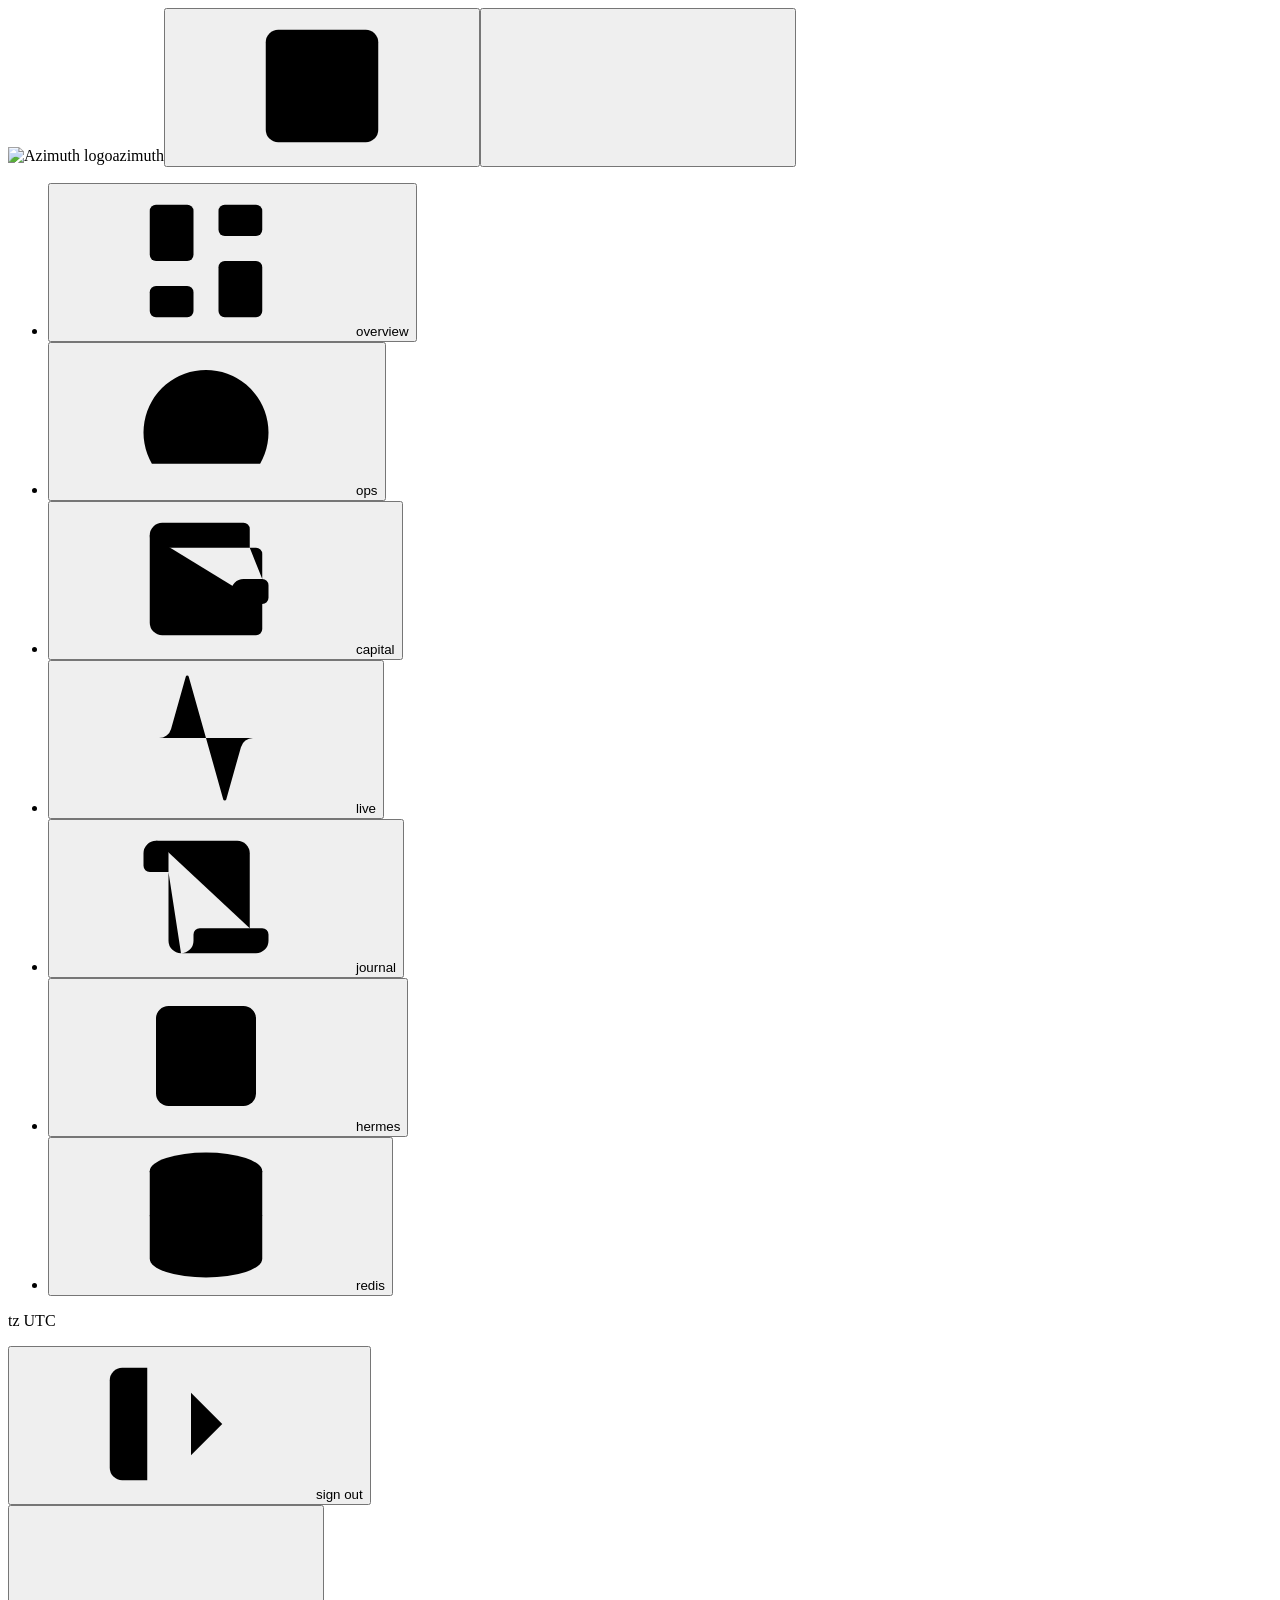
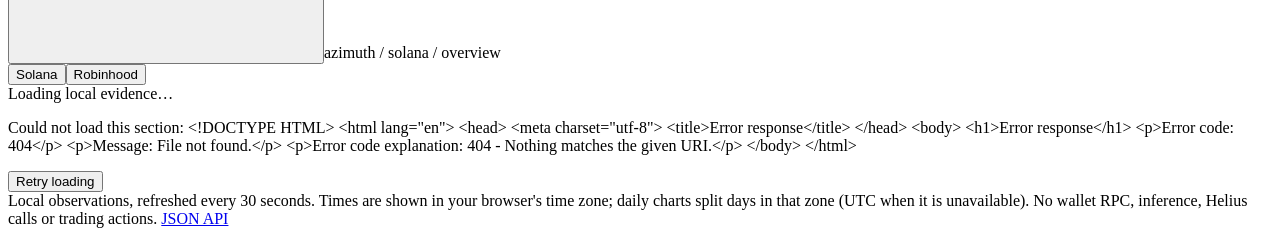
==== commit 6ad032b5: "feat(dashboard): Solana | Robinhood venue switch with a Robinhood calendar - Header switch picks the" ====
--- a/cmd/dashboard/index.html
+++ b/cmd/dashboard/index.html
@@ -7,7 +7,6 @@
 <symbol id="i-overview" viewBox="0 0 24 24"><rect width="7" height="9" x="3" y="3" rx="1"/><rect width="7" height="5" x="14" y="3" rx="1"/><rect width="7" height="9" x="14" y="12" rx="1"/><rect width="7" height="5" x="3" y="16" rx="1"/></symbol>
 <symbol id="i-capital" viewBox="0 0 24 24"><path d="M19 7V4a1 1 0 0 0-1-1H5a2 2 0 0 0 0 4h15a1 1 0 0 1 1 1v4h-3a2 2 0 0 0 0 4h3a1 1 0 0 0 1-1v-2a1 1 0 0 0-1-1"/><path d="M3 5v14a2 2 0 0 0 2 2h15a1 1 0 0 0 1-1v-4"/></symbol>
 <symbol id="i-live" viewBox="0 0 24 24"><path d="M22 12h-2.48a2 2 0 0 0-1.93 1.46l-2.35 8.36a.25.25 0 0 1-.48 0L9.24 2.18a.25.25 0 0 0-.48 0l-2.35 8.36A2 2 0 0 1 4.49 12H2"/></symbol>
-<symbol id="i-robinhood" viewBox="0 0 24 24"><path d="M10 13a5 5 0 0 0 7.54.54l3-3a5 5 0 0 0-7.07-7.07l-1.72 1.71"/><path d="M14 11a5 5 0 0 0-7.54-.54l-3 3a5 5 0 0 0 7.07 7.07l1.71-1.71"/></symbol>
 <symbol id="i-journal" viewBox="0 0 24 24"><path d="M15 12h-5"/><path d="M15 8h-5"/><path d="M19 17V5a2 2 0 0 0-2-2H4"/><path d="M8 21h12a2 2 0 0 0 2-2v-1a1 1 0 0 0-1-1H11a1 1 0 0 0-1 1v1a2 2 0 1 1-4 0V5a2 2 0 1 0-4 0v2a1 1 0 0 0 1 1h3"/></symbol>
 <symbol id="i-hermes" viewBox="0 0 24 24"><path d="M12 20v2"/><path d="M12 2v2"/><path d="M17 20v2"/><path d="M17 2v2"/><path d="M2 12h2"/><path d="M2 17h2"/><path d="M2 7h2"/><path d="M20 12h2"/><path d="M20 17h2"/><path d="M20 7h2"/><path d="M7 20v2"/><path d="M7 2v2"/><rect x="4" y="4" width="16" height="16" rx="2"/><rect x="8" y="8" width="8" height="8" rx="1"/></symbol>
 <symbol id="i-ops" viewBox="0 0 24 24"><path d="m12 14 4-4"/><path d="M3.34 19a10 10 0 1 1 17.32 0"/></symbol>
@@ -21,12 +20,12 @@
 <div class="shell" id="shell">
 <aside class="side" id="side" aria-label="Sections">
 <div class="brand"><img src="/logo-64.png" alt="Azimuth logo" width="32" height="32"><span class="word">azimuth</span><button class="icon" id="collapse" type="button" aria-label="Collapse sidebar" aria-expanded="true" aria-controls="side" title="Collapse sidebar"><svg aria-hidden="true"><use href="#i-collapse"/></svg></button><button class="icon only-phone" id="close" type="button" aria-label="Close menu"><svg aria-hidden="true"><use href="#i-close"/></svg></button></div>
-<nav aria-label="Dashboard sections"><ul><li><button data-tab="overview" aria-current="true" title="overview"><svg class="ic" aria-hidden="true"><use href="#i-overview"/></svg><span>overview</span></button></li><li><button data-tab="ops" title="ops"><svg class="ic" aria-hidden="true"><use href="#i-ops"/></svg><span>ops</span></button></li><li><button data-tab="capital" title="capital"><svg class="ic" aria-hidden="true"><use href="#i-capital"/></svg><span>capital</span></button></li><li><button data-tab="live" title="live"><svg class="ic" aria-hidden="true"><use href="#i-live"/></svg><span>live</span></button></li><li><button data-tab="robinhood" title="robinhood"><svg class="ic" aria-hidden="true"><use href="#i-robinhood"/></svg><span>robinhood</span></button></li><li><button data-tab="journal" title="journal"><svg class="ic" aria-hidden="true"><use href="#i-journal"/></svg><span>journal</span></button></li><li><button data-tab="hermes" title="hermes"><svg class="ic" aria-hidden="true"><use href="#i-hermes"/></svg><span>hermes</span></button></li><li><button data-tab="redis" title="redis"><svg class="ic" aria-hidden="true"><use href="#i-redis"/></svg><span>redis</span></button></li></ul></nav>
+<nav aria-label="Dashboard sections"><ul><li><button data-tab="overview" aria-current="true" title="overview"><svg class="ic" aria-hidden="true"><use href="#i-overview"/></svg><span>overview</span></button></li><li><button data-tab="ops" title="ops"><svg class="ic" aria-hidden="true"><use href="#i-ops"/></svg><span>ops</span></button></li><li><button data-tab="capital" title="capital"><svg class="ic" aria-hidden="true"><use href="#i-capital"/></svg><span>capital</span></button></li><li><button data-tab="live" title="live"><svg class="ic" aria-hidden="true"><use href="#i-live"/></svg><span>live</span></button></li><li><button data-tab="journal" title="journal"><svg class="ic" aria-hidden="true"><use href="#i-journal"/></svg><span>journal</span></button></li><li><button data-tab="hermes" title="hermes"><svg class="ic" aria-hidden="true"><use href="#i-hermes"/></svg><span>hermes</span></button></li><li><button data-tab="redis" title="redis"><svg class="ic" aria-hidden="true"><use href="#i-redis"/></svg><span>redis</span></button></li></ul></nav>
 <div class="foot"><p>tz <span id="tzname">UTC</span></p><form method="post" action="/logout"><button type="submit" title="Sign out"><svg class="ic" aria-hidden="true"><use href="#i-logout"/></svg><span>sign out</span></button></form></div>
 </aside>
 <div class="scrim" id="scrim"></div>
 <div class="work">
-<header class="bar"><button class="icon only-phone" id="menu" type="button" aria-label="Open menu" aria-expanded="false" aria-controls="side"><svg aria-hidden="true"><use href="#i-menu"/></svg></button><span class="crumb" id="crumb"><span>azimuth / </span>overview</span><span id="stamp" aria-live="polite">Loading local evidence…</span></header>
+<header class="bar"><button class="icon only-phone" id="menu" type="button" aria-label="Open menu" aria-expanded="false" aria-controls="side"><svg aria-hidden="true"><use href="#i-menu"/></svg></button><span class="crumb" id="crumb"><span>azimuth / <span id="crumbv">solana</span> / </span>overview</span><div class="unitsw venuesw" role="group" aria-label="Venue"><button type="button" data-venue="solana" aria-pressed="true">Solana</button><button type="button" data-venue="robinhood" aria-pressed="false">Robinhood</button></div><span id="stamp" aria-live="polite">Loading local evidence…</span></header>
 <main id="content" class="frame" aria-live="polite" aria-busy="true"><p class="state">Loading local evidence from the collector…</p></main>
 <footer>Local observations, refreshed every 30 seconds. Times are shown in your browser's time zone; daily charts split days in that zone (UTC when it is unavailable). No wallet RPC, inference, Helius calls or trading actions. <a href="/api/overview">JSON API</a></footer>
 </div></div><div id="tip" role="tooltip"></div>
@@ -164,10 +163,12 @@
 const SIGN=v=>flat(v)?'':v>0?'+':'−';
 /* SOL at about four significant decimals: 0.0120, 0.0005, 0.00003; never fewer than four. */
 const solDp=v=>{const a=Math.abs(v);return a>=1e-4||flat(v)?4:Math.min(9,Math.ceil(-Math.log10(a)))};
-const fmtSOL=(v,unit=true)=>!isNum(v)?'n/a':SIGN(+v)+(flat(+v)?0:Math.abs(+v)).toFixed(solDp(+v))+(unit?' SOL':'');
+const fmtSOL=(v,unit=true,label='SOL')=>!isNum(v)?'n/a':SIGN(+v)+(flat(+v)?0:Math.abs(+v)).toFixed(solDp(+v))+(unit?' '+label:'');
+/* Calendar units: 'sol' and 'eth' are native amounts at the same precision; 'usd' converts at `usd` per unit. */
+const BASE={sol:'SOL',eth:'ETH'},baseOf=u=>BASE[u]||'SOL';
 /* USD: cents; sub-cent moves keep one significant digit so they never read as $0.00. */
 const fmtUSD=v=>{if(!isNum(v))return 'n/a';v=+v;const a=flat(v)?0:Math.abs(v),dp=a>0&&a<.01?Math.min(8,Math.ceil(-Math.log10(a))):2;return SIGN(v)+'$'+a.toLocaleString('en-US',{minimumFractionDigits:dp,maximumFractionDigits:dp})};
-const fmtUnit=(v,unit,usd)=>unit==='usd'&&isNum(usd)?(isNum(v)?fmtUSD(+v*usd):'n/a'):fmtSOL(v);
+const fmtUnit=(v,unit,usd)=>unit==='usd'&&isNum(usd)?(isNum(v)?fmtUSD(+v*usd):'n/a'):fmtSOL(v,true,baseOf(unit));
 /* Phone cells (~40px): fixed 4 decimals or cents, no unit (the header names it). A non-zero move too small for
    that reads "≈0", never "0.0000"; the tooltip keeps the exact value. */
 const fmtCompact=(v,unit,usd)=>{if(!isNum(v))return 'n/a';v=+v;const d=unit==='usd'&&isNum(usd),x=d?v*usd:v,e=d?.005:.00005;
@@ -191,9 +192,9 @@
   if(!isNum(v))return '<span class="mv na">n/a</span>';
   const d=unit==='usd'&&isNum(usd),s=compact?fmtCompact(v,unit,usd):fmtUnit(v,unit,usd);
   if(s==='≈0')return '<span class="mv">≈0</span>';
-  const sign=signed?SIGN(+v):'',body=s.replace(/^[+−]/,'').replace(/ SOL$/,'');
+  const sign=signed?SIGN(+v):'',body=s.replace(/^[+−]/,'').replace(/ (SOL|ETH)$/,'');
   const cls=!signed||flat(+v)?'nil':v>0?'up':'down';
-  return `<span class="mv">${sign?`<span class="sg ${cls}">${sign}</span>`:''}${esc(body)}${d?'':'<small class="unit"> SOL</small>'}</span>`}
+  return `<span class="mv">${sign?`<span class="sg ${cls}">${sign}</span>`:''}${esc(body)}${d?'':`<small class="unit"> ${baseOf(unit)}</small>`}</span>`}
 /* The month as weeks (Monday-first, like every other day grid here) with week and weekday totals. */
 function pnlModel(ns,k='d_trading_sol'){
   const m=ns.month,y=+m.slice(0,4),mo=+m.slice(5)-1,start=Date.UTC(y,mo,1)/864e5,len=new Date(Date.UTC(y,mo+1,0)).getUTCDate();
@@ -207,76 +208,150 @@
   const max=Math.max(0,...(ns.days||[]).map(r=>r[k]).filter(isNum).map(v=>Math.abs(v)));
   return {weeks,weekday:weekday.map(sum),max,total:monthTotal(ns.days||[],k)}}
 const WD=['Mon','Tue','Wed','Thu','Fri','Sat','Sun'],WDL=['Mondays','Tuesdays','Wednesdays','Thursdays','Fridays','Saturdays','Sundays'];
-/* Header: controls left; the month's trading PnL right, big, with only its glyph coloured. */
-function calHead(ns,unit,price,state=''){
-  const usdOk=isNum(price.usd)&&price.status==='ok',u=usdOk?unit:'sol',m=ns.month||'',fm=ns.first_month||'',cm=ns.current_month||m;
-  const usdTip=usdOk?`At the current SOL price, $${Number(price.usd).toFixed(2)}`:'USD unavailable: the SOL price could not be fetched. SOL values are unaffected.';
-  const days=ns.days||[],tot=monthTotal(days,'d_trading_sol'),fl=monthFlows(days),f=v=>fmtUnit(v,u,price.usd),sub=[];
-  if(Math.abs(fl.inn)>=FLOW_TAG_SOL)sub.push(`deposits ${f(fl.inn)} excluded`);
-  if(Math.abs(fl.out)>=FLOW_TAG_SOL)sub.push(`withdrawals ${f(fl.out)} excluded`);
-  if(sub.length)sub.push(`cash incl. flows ${f(fl.cash)}`);
-  if(tot.unm&&days.length)sub.push(`${tot.unm} day${tot.unm===1?'':'s'} n/a, not counted`);
+/* The calendar is one component for both venues. A venue config (`cfg`) names the day value key, its units, the
+   tooltip and tag of a day, the header subline, the footer stats and the key; layout and states are shared. */
+const SOLCAL={
+  k:'d_trading_sol',units:[['sol','SOL'],['usd','USD']],
+  usdOk:price=>isNum(price.usd)&&price.status==='ok',
+  usdTip:price=>isNum(price.usd)&&price.status==='ok'?`At the current SOL price, $${Number(price.usd).toFixed(2)}`:'USD unavailable: the SOL price could not be fetched. SOL values are unaffected.',
+  source:'capital data',journal:'the NAV journal',none:'No NAV snapshots in',
+  sub(ns,u,price){const days=ns.days||[],tot=monthTotal(days,this.k),fl=monthFlows(days),f=v=>fmtUnit(v,u,price.usd),sub=[];
+    if(Math.abs(fl.inn)>=FLOW_TAG_SOL)sub.push(`deposits ${f(fl.inn)} excluded`);
+    if(Math.abs(fl.out)>=FLOW_TAG_SOL)sub.push(`withdrawals ${f(fl.out)} excluded`);
+    if(sub.length)sub.push(`cash incl. flows ${f(fl.cash)}`);
+    if(tot.unm&&days.length)sub.push(`${tot.unm} day${tot.unm===1?'':'s'} n/a, not counted`);
+    return sub},
+  day(r,key,u,price){const v=r[this.k],x=r.d_external_sol,usdOk=this.usdOk(price);
+    const both=v=>usdOk?`${fmtSOL(v)} · ${fmtUSD(+v*price.usd)} at current SOL price`:fmtSOL(v);
+    let tip=!isNum(v)?`Unmeasured\n${long(key)}\n${r.status==='no_snapshot'?'No NAV snapshot this day':isNum(r.d_cash_sol)?`Deposits and withdrawals unknown, so trading cannot be split out (Δ cash ${fmtSOL(r.d_cash_sol)})`:'No consecutive complete snapshot to diff against'}`:`Trading ${both(v)}\n${long(key)}`;
+    if(isNum(x)&&!flat(+x))tip+=`\n${x>0?'Deposit':'Withdrawal'} ${fmtSOL(x)} excluded (Δ cash ${fmtSOL(r.d_cash_sol)})`;
+    if(r.cash_fallback)tip+=`\n* Cash from an earlier reading this day (${date(r.cash_ts)}): the last snapshot had an unmeasured part`;
+    const tag=isNum(x)&&Math.abs(x)>=FLOW_TAG_SOL?`<span class="tag"><span class="tw">${x>0?'deposit':'withdrawal'}</span><span class="ts" aria-hidden="true">${x>0?'dep':'wd'}</span> <span class="ta">${esc(fmtUnit(x,u,price.usd).replace(/ SOL$/,''))}</span></span>`:'';
+    return {tip,tag,mark:r.cash_fallback?'*':''}},
+  stats(ns,u,price){const p=ns.positions||{};
+    if(p.collection_error||p.status==='unavailable')return `<p class="note warn" role="status">Position statistics unavailable: ${esc(p.collection_error||'unreadable journals')}</p>`;
+    const n=p.positions,part=(got,label)=>isNum(n)&&isNum(got)&&got<n?` title="${got} of ${n} positions have a measured ${label}"`:'';
+    return statStrip([['Volume',money(p.volume_sol,u,price.usd,{signed:false}),part(p.volume_measured,'deposit')],['Win rate',pctCell(p.win_rate_pct),part(p.realized_measured,'realized result')],
+      ['Fees',money(p.fees_sol,u,price.usd,{signed:false}),part(p.fees_measured,'fee figure')],['Best win',money(p.best_win_sol,u,price.usd),''],
+      ['Positions',isNum(n)?esc(num(n)):'<span class="mv na">n/a</span>',''],['Avg hold',esc(holdText(p.avg_hold_min)),part(p.hold_measured,'hold time')]])},
+  key:'Trading change per day, deposits and withdrawals excluded. Green = profit, red = loss, deeper = bigger against the month\'s largest move. n/a: unmeasured. *: earlier reading that day. "pos": positions closed that day. Amber outline: today.',
+  label:m=>`Calendar of daily trading change for ${monthLabel(m)}. Left and right arrows move by day, up and down by week`,
+  ctl:()=>''};
+const holdText=m=>isNum(m)?(m>=60?`${Math.floor(m/60)}h ${Math.round(m%60)}m`:`${Math.round(m)}m`):'n/a';
+const pctCell=v=>isNum(v)?`${(+v).toFixed(1)}<small class="unit"> %</small>`:'<span class="mv na">n/a</span>';
+const NA='<span class="mv na">n/a</span>';
+const statStrip=stats=>`<div class="calstats${stats.length>6?' s7':''}">${stats.map(([k,v,t])=>`<div${t}><span class="caps">${esc(k)}</span><b>${v}</b></div>`).join('')}</div>`;
+/* Header: controls left; the month's result right, big, with only its sign coloured. */
+function calHead(ns,unit,price,state='',cfg=SOLCAL){
+  const usdOk=cfg.usdOk(price),u=usdOk||unit!=='usd'?unit:cfg.units[0][0],m=ns.month||'',fm=ns.first_month||'',cm=ns.current_month||m;
+  const days=ns.days||[],tot=monthTotal(days,cfg.k),sub=state||!days.length?[]:cfg.sub(ns,u,price);
   const big=state||!days.length?'':`<div class="calbig"><span class="caps">${esc(monthLabel(m))} <span class="acc">PnL</span></span><strong>${money(tot.sum,u,price.usd)}</strong>${sub.length?`<span class="muted">${esc(sub.join(' · '))}</span>`:''}</div>`;
-  return `<div class="calhead"><div class="calctl"><div class="unitsw" role="group" aria-label="Calendar unit"><button type="button" data-unit="sol" aria-pressed="${u==='sol'}">SOL</button><button type="button" data-unit="usd" aria-pressed="${u==='usd'}" title="${esc(usdTip)}"${usdOk?'':' disabled'}>USD</button></div>`
+  const sw=cfg.units.map(([k,l])=>`<button type="button" data-unit="${k}" aria-pressed="${u===k}"${k==='usd'?` title="${esc(cfg.usdTip(price))}"${usdOk?'':' disabled'}`:''}>${l}</button>`).join('');
+  return `<div class="calhead"><div class="calctl"><div class="unitsw" role="group" aria-label="Calendar unit">${sw}</div>${cfg.ctl()}`
     +`<div class="calnav"><button type="button" id="calprev" aria-label="Previous month"${fm&&m>fm&&!state?'':' disabled'}>‹</button><input type="month" id="calpick" aria-label="Month" value="${esc(state==='empty'?'':m)}"${fm?` min="${esc(fm)}"`:''}${cm?` max="${esc(cm)}"`:''} placeholder="YYYY-MM"><button type="button" id="calnext" aria-label="Next month"${m<cm&&!state?'':' disabled'}>›</button></div></div>${big}</div>`}
 /* Empty states name the cause and the way out; none of them is an error. */
-function calEmpty(ns,state){
+function calEmpty(ns,state,cfg=SOLCAL){
   const fm=ns.first_month,cm=ns.current_month,span=fm&&cm?`${monthLabel(fm)} to ${monthLabel(cm)}`:'';
   if(state==='empty')return `<p class="note">No month picked. Choose one${span?' from '+esc(span):''}.</p>`;
-  if(state==='range'||(fm&&ns.month<fm))return `<p class="note">${esc(monthLabel(ns.month))} has no capital data${fm?`: the NAV journal starts in ${esc(monthLabel(fm))}`:''}${cm&&ns.month>cm?`, and the latest month is ${esc(monthLabel(cm))}`:''}.</p>`;
-  return `<p class="note">No NAV snapshots in ${esc(monthLabel(ns.month))}.</p>`}
+  if(state==='range'||(fm&&ns.month<fm))return `<p class="note">${esc(monthLabel(ns.month))} has no ${esc(cfg.source)}${fm?`: ${esc(cfg.journal)} starts in ${esc(monthLabel(fm))}`:''}${cm&&ns.month>cm?`, and the latest month is ${esc(monthLabel(cm))}`:''}.</p>`;
+  return `<p class="note">${esc(cfg.none)} ${esc(monthLabel(ns.month))}.</p>`}
 /* Total chip: dark, bordered, with a 2px left bar in the sign's colour; label in muted caps, value in ink. */
-const chip=(label,short,v,u,usd)=>`<span class="chip ${!isNum(v)||flat(+v)?'nil':v>0?'up':'down'}"><small><span class="pl">${esc(label)}</span><span class="ps" aria-hidden="true">${esc(short)}</span></small><b>${money(v,u,usd)}</b></span>`;
+const chip=(label,short,v,u,usd)=>`<span class="tchip ${!isNum(v)||flat(+v)?'nil':v>0?'up':'down'}"><small><span class="pl">${esc(label)}</span><span class="ps" aria-hidden="true">${esc(short)}</span></small><b>${money(v,u,usd)}</b></span>`;
 /* Month grid: seven day columns plus a WEEK column of totals. A day's tint deepens with the size of its move
    against the month's largest: green for profit, red for loss. */
-function monthCal(ns,unit,price,state=''){
-  const usdOk=isNum(price.usd)&&price.status==='ok',u=usdOk?unit:'sol',k='d_trading_sol',m=ns.month;
-  if(!isMonth(m)||state)return calEmpty(ns,state||'empty');
-  if(!(ns.days||[]).some(r=>isDay(r.day)))return calEmpty(ns,'');
+function monthCal(ns,unit,price,state='',cfg=SOLCAL){
+  const usdOk=cfg.usdOk(price),u=usdOk||unit!=='usd'?unit:cfg.units[0][0],k=cfg.k,m=ns.month;
+  if(!isMonth(m)||state)return calEmpty(ns,state||'empty',cfg);
+  if(!(ns.days||[]).some(r=>isDay(r.day)))return calEmpty(ns,'',cfg);
   const md=pnlModel(ns,k),pos=ns.positions&&ns.positions.days?ns.positions.days:null;
-  const both=v=>usdOk?`${fmtSOL(v)} · ${fmtUSD(+v*price.usd)} at current SOL price`:fmtSOL(v);
   let html=`<div class="pnlh">${WD.map(d=>`<span class="dow">${d.toUpperCase()}</span>`).join('')}<span class="dow wkh">WEEK</span></div><div class="pnl">`;
   md.weeks.forEach((w,wi)=>{
     for(const {key,inMonth,r} of w.days){const d=+key.slice(8);
       if(!inMonth){html+=`<div class="cell adj"><span class="d">${d}</span></div>`;continue}
       if(!r){html+=`<div class="cell nod"><span class="d">${d}</span></div>`;continue}
-      const v=r[k],x=r.d_external_sol,today=r.status==='partial_day',star=r.cash_fallback?'*':'';
-      let cls='nod',tip,style='';
-      if(!isNum(v)){cls='unk';tip=`Unmeasured\n${long(key)}\n${r.status==='no_snapshot'?'No NAV snapshot this day':isNum(r.d_cash_sol)?`Deposits and withdrawals unknown, so trading cannot be split out (Δ cash ${fmtSOL(r.d_cash_sol)})`:'No consecutive complete snapshot to diff against'}`}
-      else{tip=`Trading ${both(v)}\n${long(key)}`;
-        if(!flat(+v)&&md.max>0){const q=Math.abs(v)/md.max;cls=v>0?'pos':'neg';style=` style="--a:${(.06+.24*q).toFixed(3)}"`}}
-      if(isNum(x)&&!flat(+x))tip+=`\n${x>0?'Deposit':'Withdrawal'} ${fmtSOL(x)} excluded (Δ cash ${fmtSOL(r.d_cash_sol)})`;
-      if(star)tip+=`\n* Cash from an earlier reading this day (${date(r.cash_ts)}): the last snapshot had an unmeasured part`;
+      const v=r[k],today=r.status==='partial_day',day=cfg.day(r,key,u,price);
+      let cls='nod',style='',tip=day.tip;
+      if(!isNum(v))cls='unk';
+      else if(!flat(+v)&&md.max>0){const q=Math.abs(v)/md.max;cls=v>0?'pos':'neg';style=` style="--a:${(.06+.24*q).toFixed(3)}"`}
       const np=pos?pos[key]||0:null;
       if(np!=null)tip+=`\n${np} position${np===1?'':'s'} closed`;
       if(today)tip+='\nToday, so far';
-      const tag=isNum(x)&&Math.abs(x)>=FLOW_TAG_SOL?`<span class="tag"><span class="tw">${x>0?'deposit':'withdrawal'}</span><span class="ts" aria-hidden="true">${x>0?'dep':'wd'}</span> <span class="ta">${esc(fmtUnit(x,u,price.usd).replace(/ SOL$/,''))}</span></span>`:'';
-      html+=`<div class="cell ${cls}${today?' today':''}"${style} data-tip="${esc(tip)}"><span class="d">${d}</span>${tag}`
-        +`<span class="v"><span class="vf">${money(v,u,price.usd)}${star}</span><span class="vc" aria-hidden="true">${money(v,u,price.usd,{compact:true})}${star}</span></span>`
+      html+=`<div class="cell ${cls}${today?' today':''}"${style} data-tip="${esc(tip)}"><span class="d">${d}</span>${day.tag}`
+        +`<span class="v"><span class="vf">${money(v,u,price.usd)}${day.mark}</span><span class="vc" aria-hidden="true">${money(v,u,price.usd,{compact:true})}${day.mark}</span></span>`
         +(np!=null?`<span class="np">${np} pos</span>`:'')+`</div>`}
     html+=`<div class="wk">${chip('W'+(wi+1),'W'+(wi+1),w.total,u,price.usd)}</div>`});
   html+=`</div><div class="wdrow">${md.weekday.map((v,i)=>`<div class="wd">${chip(WDL[i],WD[i],v,u,price.usd)}</div>`).join('')}<span></span></div>`;
   // Narrow panels drop the WEEK column and the weekday row; the same totals sit under the grid as two lists.
   html+=`<div class="chiplist" aria-label="Week and weekday totals"><div>${md.weeks.map((w,i)=>chip('W'+(i+1),'W'+(i+1),w.total,u,price.usd)).join('')}</div><div>${md.weekday.map((v,i)=>chip(WD[i],WD[i],v,u,price.usd)).join('')}</div></div>`;
   return html}
-/* Footer: the month's positions, from the close and realized journals (same month, same zone). */
-function calStats(ns,unit,price){
-  const usdOk=isNum(price.usd)&&price.status==='ok',u=usdOk?unit:'sol',p=ns.positions||{};
-  if(p.collection_error||p.status==='unavailable')return `<p class="note warn" role="status">Position statistics unavailable: ${esc(p.collection_error||'unreadable journals')}</p>`;
-  const n=p.positions,part=(got,label)=>isNum(n)&&isNum(got)&&got<n?` title="${got} of ${n} positions have a measured ${label}"`:'';
-  const hold=isNum(p.avg_hold_min)?(p.avg_hold_min>=60?`${Math.floor(p.avg_hold_min/60)}h ${Math.round(p.avg_hold_min%60)}m`:`${Math.round(p.avg_hold_min)}m`):'n/a';
-  const pct=isNum(p.win_rate_pct)?`${(+p.win_rate_pct).toFixed(1)}<small class="unit"> %</small>`:'<span class="mv na">n/a</span>';
-  const stats=[['Volume',money(p.volume_sol,u,price.usd,{signed:false}),part(p.volume_measured,'deposit')],['Win rate',pct,part(p.realized_measured,'realized result')],
-    ['Fees',money(p.fees_sol,u,price.usd,{signed:false}),part(p.fees_measured,'fee figure')],['Best win',money(p.best_win_sol,u,price.usd),''],
-    ['Positions',isNum(n)?esc(num(n)):'<span class="mv na">n/a</span>',''],['Avg hold',esc(hold),part(p.hold_measured,'hold time')]];
-  return `<div class="calstats">${stats.map(([k,v,t])=>`<div${t}><span class="caps">${esc(k)}</span><b>${v}</b></div>`).join('')}</div>`}
-function calKey(){
-  return `<p class="calkey">Trading change per day, deposits and withdrawals excluded. Green = profit, red = loss, deeper = bigger against the month's largest move. n/a: unmeasured. *: earlier reading that day. "pos": positions closed that day. Amber outline: today.</p>`}
+/* Footer: the month's positions, from the close journals (same month, same zone). */
+function calStats(ns,unit,price,cfg=SOLCAL){const u=cfg.usdOk(price)||unit!=='usd'?unit:cfg.units[0][0];return cfg.stats(ns,u,price)}
+const calKey=(cfg=SOLCAL)=>`<p class="calkey">${esc(cfg.key)}</p>`;
 /* Calendar block: header, grid with WEEK column, weekday totals, stat strip, key. Fills the panel width. */
-function calBlock(ns,unit,price,state=''){
+function calBlock(ns,unit,price,state='',cfg=SOLCAL){
   const has=!state&&isMonth(ns.month)&&(ns.days||[]).some(r=>isDay(r.day));
-  const grid=chart(`Calendar of daily trading change for ${monthLabel(ns.month)}. Left and right arrows move by day, up and down by week`,()=>monthCal(ns,unit,price,state),7);
-  return `<div class="calbox">`+calHead(ns,unit,price,state)+grid+(has?calStats(ns,unit,price)+calKey():'')+`</div>`}
+  const grid=chart(cfg.label(ns.month),()=>monthCal(ns,unit,price,state,cfg),7);
+  return `<div class="calbox">`+calHead(ns,unit,price,state,cfg)+grid+(has?calStats(ns,unit,price,cfg)+calKey(cfg):'')+`</div>`}
+
+/* Robinhood calendar. Realized = realized_quote on pnl_basis "realized" rows only (pnl_pct is a mark, never money).
+   ETH view: the ETH-quoted result per day (v3 WETH + v4 native ETH); USDG closes are not converted into it.
+   USD view: ETH at the current ETH price plus USDG at $1, so a USDG-only day needs no price. Gas is ETH for
+   every close; "net of gas" subtracts it. Values are precomputed in the chosen unit, so the grid sees price 1. */
+let rhUnit=store.get('azimuth.rhUnit')==='usd'?'usd':'eth',rhNet=store.get('azimuth.rhGas')!=='gross';
+function setRhUnit(u){rhUnit=u==='usd'?'usd':'eth';store.set('azimuth.rhUnit',rhUnit)}
+function setRhNet(v){rhNet=!!v;store.set('azimuth.rhGas',rhNet?'net':'gross')}
+const rhAsset=(d,a)=>(d||{})[a]||{closes:0,measured:0,unmeasured:0,realized_quote:null};
+/* One day's value in the chosen unit: null when a part it needs is unmeasured or unpriced. A partly measured
+   asset contributes its measured part (the cell is marked "?"). */
+function rhDayValue(d,unit,net,eth){
+  const E=rhAsset(d,'ETH'),G=rhAsset(d,'USDG'),gas=net&&isNum(d.gas_eth)?+d.gas_eth:0;
+  const part=c=>!c.closes?0:c.measured&&isNum(c.realized_quote)?+c.realized_quote:null;
+  const e=part(E),g=part(G);
+  if(unit==='eth'){if(!E.closes&&!gas)return null;return e===null?null:e-gas}
+  if(e===null||g===null)return null;
+  const ethPart=e-gas;if(!flat(ethPart)&&!isNum(eth))return null;
+  return (flat(ethPart)?0:ethPart*eth)+g}
+function rhCalNs(rm,unit,net,eth,today){
+  const days=Object.entries(rm.days||{}).filter(([k])=>isDay(k)).sort().map(([day,d])=>({day,raw:d,status:today===day?'partial_day':'ok',v:rhDayValue(d,unit,net,eth)}));
+  return {month:rm.month,first_month:rm.first_month,current_month:rm.current_month,days,positions:{days:Object.fromEntries(days.map(r=>[r.day,r.raw.positions||0]))},stats:rm.stats||{},status:rm.status}}
+function rhCfg(unit,net,eth){
+  const usd=unit==='usd',inUnit=v=>!isNum(v)?null:usd?(isNum(eth)?+v*eth:null):+v;
+  const fq=(v,a)=>fmtSOL(v,true,a);
+  return {k:'v',units:[['eth','ETH'],['usd','USD']],usdOk:()=>true,
+    usdTip:()=>isNum(eth)?`ETH at the current ETH price, $${Number(eth).toFixed(2)}; USDG at $1`:'ETH price unavailable: USDG-only days still convert at $1; days with ETH show n/a.',
+    source:'Robinhood closes',journal:'the close journal',none:'No Robinhood closes in',
+    sub(ns){const days=ns.days||[],sub=[],tot=monthTotal(days,'v'),gas=(ns.stats||{}).gas||{};
+      sub.push(net?`net of gas (${isNum(gas.gas_eth)?fmtSOL(-gas.gas_eth,true,'ETH'):'no reading'})`:'gross, gas not subtracted');
+      if(gas.unmetered)sub.push(`${gas.unmetered} close${gas.unmetered===1?'':'s'} without a gas reading`);
+      if(!usd){const g=days.reduce((a,r)=>a+rhAsset(r.raw,'USDG').closes,0);if(g)sub.push(`${g} USDG close${g===1?'':'s'} not in the ETH view`)}
+      else if(!isNum(eth))sub.push('ETH price unavailable');
+      if(tot.unm&&days.length)sub.push(`${tot.unm} day${tot.unm===1?'':'s'} n/a, not counted`);
+      return sub},
+    day(r,key){const d=r.raw,E=rhAsset(d,'ETH'),G=rhAsset(d,'USDG'),v=r.v,lines=[];
+      lines.push(isNum(v)?`${net?'Net of gas':'Gross'} ${usd?fmtUSD(v):fmtSOL(v,true,'ETH')}`:'n/a in this view',long(key));
+      if(E.closes)lines.push(`ETH: ${E.measured?fq(E.realized_quote,'ETH'):'unmeasured'} (${E.measured} / ${E.closes} closes measured)`);
+      if(G.closes)lines.push(`USDG: ${G.measured?fq(G.realized_quote,'USDG'):'unmeasured'} (${G.measured} / ${G.closes} closes measured)${usd?'':', not in the ETH view'}`);
+      if(d.unknown)lines.push(`${d.unknown} close${d.unknown===1?'':'s'} with an unknown quote asset, never summed`);
+      lines.push(isNum(d.gas_eth)?`Gas ${fmtSOL(-d.gas_eth,true,'ETH')}${net?' subtracted':' not subtracted'}`:'Gas: no reading');
+      if(d.gas_unmetered&&isNum(d.gas_eth))lines.push(`${d.gas_unmetered} close${d.gas_unmetered===1?'':'s'} without a gas reading`);
+      if(!isNum(v)&&usd&&!isNum(eth)&&E.closes)lines.push('ETH price unavailable');
+      if(!isNum(v)&&!usd&&!E.closes)lines.push('No ETH-quoted close this day: switch to USD to include USDG');
+      const partial=isNum(v)&&((E.closes&&E.unmeasured&&E.measured)||(usd&&G.closes&&G.unmeasured&&G.measured));
+      if(partial)lines.push('? Some closes unmeasured: the measured part is shown');
+      return {tip:lines.join('\n'),tag:'',mark:partial?'?':''}},
+    stats(ns){const s=ns.stats||{},n=s.positions,vol=s.volume||{},best=s.best_win||{},gas=s.gas||{};
+      if(ns.status==='unavailable')return `<p class="note warn" role="status">Close statistics unavailable: the close journal could not be read.</p>`;
+      const part=(got,label)=>isNum(n)&&isNum(got)&&got<n?` title="${got} of ${n} positions have a measured ${label}"`:'';
+      const mix=(o,signed)=>{if(!usd)return isNum(o.ETH)?money(o.ETH,'eth',1,{signed}):NA;const e=isNum(o.ETH)?inUnit(o.ETH):0,g=isNum(o.USDG)?+o.USDG:0;
+        if(e===null||!(isNum(o.ETH)||isNum(o.USDG)))return NA;return money(e+g,'usd',1,{signed})};
+      const bestV=usd?(()=>{const c=[inUnit(best.ETH),isNum(best.USDG)?+best.USDG:null].filter(isNum);return c.length?money(Math.max(...c),'usd',1):NA})():isNum(best.ETH)?money(best.ETH,'eth',1):NA;
+      const gasV=!isNum(gas.gas_eth)?NA:usd?(isNum(eth)?money(gas.gas_eth*eth,'usd',1,{signed:false}):NA):money(gas.gas_eth,'eth',1,{signed:false});
+      return statStrip([['Volume',mix(vol,false),part(s.volume_measured,'quote in')],['Win rate',pctCell(s.win_rate_pct),part(s.realized_measured,'realized result')],
+        ['Gas paid',gasV,gas.unmetered?` title="${gas.unmetered} of ${n} closes have no gas reading"`:''],['Fees',NA,` title="${esc(s.fees_note||'Fees are not journaled per close.')}"`],
+        ['Best win',bestV,''],['Positions',isNum(n)?esc(num(n)):NA,''],['Avg hold',esc(holdText(s.avg_hold_min)),part(s.hold_measured,'hold time')]])},
+    key:`Realized result per close day (realized_quote; mark % is never summed). ${usd?'USD: ETH at the current ETH price, not a historical one, plus USDG at $1.':'ETH: ETH-quoted closes only; USDG closes are listed in the tooltip.'} ${net?'Net of gas.':'Gross: gas not subtracted.'} Green = profit, red = loss, deeper = bigger against the month's largest day. n/a: unmeasured or not in this unit. ?: some closes unmeasured. "pos": closes that day. Amber outline: today.`,
+    label:m=>`Calendar of daily realized Robinhood result for ${monthLabel(m)}. Left and right arrows move by day, up and down by week`,
+    ctl:()=>`<div class="unitsw" role="group" aria-label="Gas"><button type="button" data-gas="net" aria-pressed="${net}">Net of gas</button><button type="button" data-gas="gross" aria-pressed="${!net}">Gross</button></div>`}}
 
 /* NAV bridge waterfall: measured components walk the running total; unknown ones are marked and skipped. */
 function waterfall(br){
@@ -328,10 +403,62 @@
   box.innerHTML=rows.length?rows.map(r=>`<li><time>${esc(date(r.time))}</time><span class="u">${esc(String(r.unit).replace('.service',''))}</span><span class="m">${esc(r.line)}</span></li>`).join(''):`<li class="empty">${rhLogs.length?'No line matches this filter.':'No log lines retained: the monitor unit has no journal entries and the scanner logged no Robinhood lines in 48 hours.'}</li>`;
   const c=$('#rhcount');if(c)c.textContent=`${rows.length} of ${rhLogs.length} loaded lines${rhChip?' · '+rhChip:''}${rhQuery?' · "'+rhQuery+'"':''}`}
 let tab='overview',offset=0,query='',stage='',request=0;
+/* Venue: a per-viewer choice; every section renders that venue's panels. */
+let venue=store.get('azimuth.venue')==='robinhood'?'robinhood':'solana';
+/* Robinhood venue: each sidebar section shows the Robinhood equivalent of its Solana panels, from the one cached
+   /api/robinhood payload (plus the calendar month and ETH price on capital). Sections with no Robinhood source
+   say so and name where the nearest evidence lives. */
+function rhPanels(d){const u=d.unit||{},md=d.modes||{},cl=d.closes||{},st=d.stranded||{},tot=cl.totals||{},gas=cl.gas||{};
+  const flags=Object.entries(md.flags||{});
+  let status=head('robinhood / status',esc(u.Id||'azimuth-rh-monitor.service'))+`<div class="mg">${metric('Exit monitor',u.ActiveState||'Unknown',[u.SubState,u.UnitFileState&&('start at boot: '+u.UnitFileState)].filter(Boolean).join(' · '),d.monitor_active?'up':'')}${metric('Robinhood modes on',md.status==='ok'?String(flags.filter(([,v])=>v).length)+' of '+flags.length:'Unknown',md.status==='ok'?'scanner started '+date(md.started_at):'')}</div>`;
+  if(!d.monitor_active)status+='<p class="note warn" role="status">Monitor inactive: nothing manages Robinhood exits right now. The sections below are history from the journals.</p>';
+  status+=md.status==='ok'?table(['Scanner toggle','State'],flags.map(([k,v])=>[`<code>${esc(k)}</code>`,`<span class="badge ${v?'ok':''}">${v?'on':'off'}</span>`])):`<p class="note warn">Robinhood modes unknown. ${esc(md.note)}</p>`;
+  const assets=['ETH','USDG','unknown'].filter(a=>tot[a]),eth=tot.ETH||{},label=a=>a==='unknown'?'unknown unit · never summed':a;
+  const sub=t=>`${num(t.measured)} / ${num(t.closes)} closes measured${t.unmeasured?' · '+num(t.unmeasured)+' unmeasured':''}${t.mark_flagged?' · '+num(t.mark_flagged)+' left value behind':''}`;
+  let realized=`${head('robinhood / realized','quote out minus quote in · per asset, never summed')}<p class="hero">${esc(fx(eth.realized_quote))}</p><p class="muted">ETH (v3 WETH and v4 native ETH) · ${esc(sub(eth))}</p>`;
+  realized+=`<div class="mg">${assets.filter(a=>a!=='ETH').map(a=>metric('Realized · '+label(a),fx(tot[a].realized_quote),sub(tot[a]))).join('')}${metric('Gas · ETH',isNum(gas.gas_eth)?fx(-gas.gas_eth):'Unknown',`${num(gas.gas_txs)} tx over ${num(gas.metered)} metered closes · ${num(gas.unmetered)} unmetered`)}</div>`;
+  realized+=`<p class="note">${esc(cl.basis||'Close evidence unavailable.')} Excluded: ${num(cl.skipped?.failed)} failed closes, ${num(cl.skipped?.dry_run)} dry runs. A blank realized figure means unmeasured, not zero.</p>`+coverage('Close evidence',{status:cl.status,sources:cl.source,collection_error:cl.collection_error});
+  const keys=Object.keys(cl.days||{}).filter(isDay).sort();let dayKeys=[];
+  if(keys.length){const end=dayN(keys[keys.length-1]);for(let n=Math.max(dayN(keys[0]),end-89);n<=end;n++)dayKeys.push(dayK(n))}
+  const series=a=>dayKeys.map(k=>{const c=(cl.days[k]||{})[a]||{};return {day:k,v:c.closes&&c.measured?c.realized_quote:null,closes:c.closes||0,measured:c.measured||0,unmeasured:c.unmeasured||0}});
+  const span=dayKeys.length?`${esc(short(dayKeys[0]))} to ${esc(long(dayKeys[dayKeys.length-1]))}, last active 90 days at most`:'';
+  const daily=head('robinhood / daily','realized per close day · '+esc('days in '+DAY_TZ))+`<p class="muted">${span}</p><h3 class="sub">ETH</h3>`+chart('Bar chart of realized ETH per day',W=>quoteBars(series('ETH'),'ETH',W))+'<h3 class="sub">USDG</h3>'+chart('Bar chart of realized USDG per day',W=>quoteBars(series('USDG'),'USDG',W));
+  /* No Robinhood NAV journal exists yet: say what is missing instead of drawing a balance from marks. */
+  const wallet=head('robinhood / wallet','balance history')+'<p class="note">Pending: there is no Robinhood wallet snapshot journal yet, so no balance, cash line or NAV bridge can be drawn. A read-only collector of the wallet\'s ETH, WETH and USDG balances would fill this panel; until then the realized figures are the only money evidence.</p>';
+  const positions=head('robinhood / positions',esc(d.position_scope||''))+table([`Minted (${VIEW_TZ})`,'Age','Protocol','Strategy','Quote','Pool','Token','Ticks','Rung','Quote in','Last failed close'],(d.positions||[]).map(p=>[esc(date(p.minted_at)),esc(span_(p.age_s)),esc(p.protocol),esc(p.strategy),esc(p.quote),addr(p.pool),addr(p.token_address||p.token),`${esc(p.tick_lower)} … ${esc(p.tick_upper)}${p.entry_tick!=null?` <small>entry ${esc(p.entry_tick)}</small>`:''}`,p.rungs?`${esc(p.rung)} / ${esc(p.rungs)}`:'',esc(p.quote_in),p.last_failed_close?`${esc(date(p.last_failed_close.time))}<br><small>${esc(p.last_failed_close.reason)}</small>`:'<span class="muted">None</span>']))+coverage('Position journals',{status:(d.position_sources||[]).every(s=>s.status==='ok'||s.status==='missing')?'ok':'partial',sources:d.position_sources});
+  const closes=head('robinhood / closes',`latest ${num((cl.closes||[]).length)} of ${num(cl.closes_total)} · mark % ranks only, it is not money`)+table([`Closed (${VIEW_TZ})`,'Reason','Strategy','Protocol','Pool','Asset','Realized · quote','Basis','Mark %','Hold','Gas · ETH'],(cl.closes||[]).map(r=>[esc(date(r.time)),esc(r.reason),esc(r.strategy),esc(r.protocol),addr(r.pool),esc(r.asset),isNum(r.realized_quote)?`<span class="${tone(r.realized_quote)}">${esc(fx(r.realized_quote))}</span>`:'<span class="muted">Unmeasured</span>',r.mark_flagged?'<span class="badge bad">mark: value left behind</span>':esc(r.pnl_basis||'none'),esc(sgn(r.pnl_pct)),esc(isNum(r.age_min)?span_(r.age_min*60):'Unknown'),isNum(r.gas_eth)?esc(num(r.gas_eth))+` <small>${esc(r.gas_txs)} tx</small>`:'<span class="muted">Unmetered</span>']),[6,8,10]);
+  const stranded=head('robinhood / stranded','token sides no venue would buy · latest line per token')+table([`Seen (${VIEW_TZ})`,'Token','Pool','Amount · raw units','Reason','Attempts','Next try'],(st.open||[]).map(r=>[esc(date(r.time)),`${esc(r.symbol)} ${addr(r.token_address||r.token)}`,addr(r.pool),`<code>${esc(r.amount_raw)}</code>`,esc(r.reason),esc(r.attempts),esc(date(r.next_try))]),[5])+detail(`Recently resolved (${num((st.resolved||[]).length)})`,st.resolved||[])+coverage('Stranded evidence',{status:(st.sources||[]).length&&(st.sources||[]).every(s=>s.status==='missing'||(s.status==='ok'&&!s.truncated&&!s.invalid_lines&&!s.partial_line))?'ok':'partial',sources:st.sources||[]});
+  const log=head('robinhood / log',esc(d.log_scope||''))+`<form class="filters" id="rhfilters"><input id="rhq" aria-label="Filter log lines" placeholder="Filter log lines" value="${esc(rhQuery)}"><select id="rhn" aria-label="Lines to load">${[200,500,1000].map(n=>`<option ${n===rhN?'selected':''}>${n}</option>`).join('')}</select></form><div class="chips" role="group" aria-label="Quick filters">${Object.keys(RH_CHIPS).map(k=>`<button type="button" class="chip" data-chip="${k}" aria-pressed="${k===rhChip}">${k}</button>`).join('')}</div><p class="muted" id="rhcount" aria-live="polite"></p><ol class="log" id="rhlog"></ol>`;
+  return {status,realized,daily,wallet,positions,closes,stranded,log}}
+/* Sections with no Robinhood source: an honest empty state with the nearest evidence, never Solana data. */
+const RH_NONE={
+  ops:['robinhood / ops','The ops brief (entry funnel, deploy cadence, score bands) reads Solana journals. Robinhood batches are written to the daemon log only, so there is no Robinhood funnel to count. The monitor state and scanner toggles are under overview; scanner and monitor lines are in the log panel under live.'],
+  journal:['robinhood / journal','The event journal covers Solana entries and exits. Robinhood closes, with their reason, basis, gas and realized quote, are in the closes table under live.'],
+  redis:['robinhood / redis','The Redis panel reads Solana position keys. The Robinhood monitor\'s keys (re-center counters, tenure, cooldowns) are not collected yet; open positions come from the mint and close journals, under live.']};
+async function rhView(){
+  if(RH_NONE[tab]){const [t,msg]=RH_NONE[tab];return grid(panel(12,12,head(t,'no Robinhood source')+`<p class="note">${esc(msg)}</p>`))}
+  const soft=p=>api(p).then(x=>x||{},e=>({error:e.message}));
+  if(tab!=='capital'){const d=await api('robinhood?'+tzq+'&n='+rhN),p=rhPanels(d);rhLogs=d.logs||[];
+    const html=freshness(d)+zoneNote(d);
+    if(tab==='live')return html+grid(panel(12,12,p.positions),panel(12,12,p.closes,'Robinhood closes'),panel(12,12,p.stranded),panel(12,12,p.log));
+    return html+grid(panel(12,12,p.status,'Robinhood status'),panel(5,12,p.realized,'Robinhood realized'),panel(7,12,p.wallet,'Robinhood wallet'))}
+  const idle=calPickState&&calBounds.first?Promise.resolve({month:calMonth,robinhood:{month:calMonth,first_month:calBounds.first,current_month:calBounds.current,days:{}}}):null;
+  const [d,rm,price]=await Promise.all([api('robinhood?'+tzq+'&n='+rhN),idle||soft('robinhood/month?month='+encodeURIComponent(calMonth)+'&'+tzq),soft('price/eth')]);
+  rhLogs=d.logs||[];const top=freshness(d)+zoneNote(d),p=rhPanels(d),r=Object.assign({month:rm.month},rm.robinhood||{});
+  if(r.first_month&&r.current_month)calBounds={first:r.first_month,current:r.current_month};
+  /* A dormant venue's current month is empty: the first load lands on the latest month that has closes. */
+  if(!calMonth&&!calPickState&&isMonth(r.last_month)&&r.last_month!==r.month&&!Object.keys(r.days||{}).length){calMonth=r.last_month;return rhView()}
+  if(!calPickState&&isMonth(r.month))calMonth=r.month;
+  const eth=price&&price.status==='ok'&&isNum(price.usd)?+price.usd:null;
+  const ns=rhCalNs(r,rhUnit,rhNet,eth,d.collected_at?todayIn(d.collected_at):''),cfg=rhCfg(rhUnit,rhNet,eth);
+  const cal=rm.error||(!isMonth(r.month)&&!calPickState)?`<p class="note warn" role="status">Calendar month could not be loaded: ${esc(rm.error||'no month in the response')}</p>`:calBlock(ns,rhUnit,{usd:1,status:'ok'},calPickState,cfg);
+  return top+grid(panel(5,12,p.realized,'Robinhood realized'),panel(7,12,p.daily),
+    panel(12,12,head('robinhood / calendar',`realized per day · ${rhUnit==='usd'?'USD (ETH at current price, USDG at $1)':'ETH'} · ${rhNet?'net of gas':'gross'} · days in ${esc(DAY_TZ)}`)+cal),panel(12,12,p.wallet))}
+
 async function api(path){const r=await fetch('/api/'+path);if(r.status===401&&typeof location!=='undefined'){location.href='/login';throw Error('Session expired: sign in again')}if(!r.ok)throw Error(await r.text());return r.json()}
 const tzq='tz='+encodeURIComponent(VIEW_TZ);
-async function render(){const req=++request;const main=$('#content');if(main.classList)main.classList.add('loading');try{let html='';charts=[];
-if(tab==='overview') {const [o,gr]=await Promise.all([api('overview'),api('growth?'+tzq).catch(e=>({error:e.message}))]);const n=o.nav||{};
+async function render(){const req=++request;const main=$('#content');if(main.classList)main.classList.add('loading');try{let html='';charts=[];const rh=venue==='robinhood'&&tab!=='hermes';if(rh)html=await rhView();
+if(!rh&&tab==='overview') {const [o,gr]=await Promise.all([api('overview'),api('growth?'+tzq).catch(e=>({error:e.message}))]);const n=o.nav||{};
 html=freshness(o)+(gr&&gr.tz?zoneNote(gr):'')+growthPanels(gr||{});
 html+=grid(panel(4,12,`${head('overview / known','SOL')}<p class="hero">${esc(num(n.known_asset_subtotal_sol))}</p><p class="muted">Native + SPL mark + LP mark + refundable rent. Complete NAV: ${esc(num(n.nav_sol))}${n.nav_sol==null?' (incomplete valuation)':''}.</p><p class="muted">Snapshot ${esc(date(n.ts))} · ${esc(age(n.ts))} · ${(n.issues||[]).length} valuation issues</p>`,'Known SOL subtotal'),
   panel(8,12,`${head('overview / wallet','SOL · each with its own evidence time')}<div class="mg">${metric('Native SOL',num(n.native_sol),'Snapshot '+age(n.ts))}${metric('SPL mark · SOL',num(n.spl_mark_sol),'Partial valuation; see missing marks')}${metric('LP capital mark · SOL',num(n.lp_mark_sol),n.lp_mark_sol==null?'Unmeasured'+(n.lp_mark_unmeasured_reason?' ('+n.lp_mark_unmeasured_reason+')':''):'Position valuation, not executable cash')}${metric('Refundable rent · SOL',num(n.refundable_rent_sol),'Recoverable reserve, not profit')}${metric('Complete NAV · SOL',num(n.nav_sol),n.nav_sol==null?'Incomplete valuation':'Observed portfolio value')}</div>`),
@@ -340,7 +467,7 @@
   panel(5,12,head('overview / sources',`modified in ${esc(VIEW_TZ)}`)+table(['Local source','Modified','Coverage'],(o.sources||[]).map(s=>[`<code>${esc(s.path)}</code>`,esc(date(s.modified_at)),esc(s.status)+' · '+s.rows+' retained rows'+(s.truncated?' · bounded tail':'')+(s.invalid_lines?' · '+s.invalid_lines+' invalid lines':'')]))),
   panel(12,12,head('overview / marks')+detail('Token and LP marks',n)));
 }
-if(tab==='ops'){const d=await api('agent/brief?hours=12'),f=d.funnel||{},h=d.health||{},al=d.alerts||[],dd=f.direct_deploy||{};
+if(!rh&&tab==='ops'){const d=await api('agent/brief?hours=12'),f=d.funnel||{},h=d.health||{},al=d.alerts||[],dd=f.direct_deploy||{};
 html=freshness(d);
 const hist=(label,o)=>table([label,'Count'],Object.entries(o||{}).sort((a,b)=>b[1]-a[1]||(a[0]<b[0]?-1:1)).map(([k,v])=>[esc(k),num(v)]),[1]);
 const secErr=x=>x&&x.collection_error?`<p class="note warn" role="status">${esc(x.collection_error)}</p>`:'';
@@ -360,7 +487,7 @@
   +`<p class="muted">${esc(ef.basis||'')} ${esc(tk.basis||'')} ${esc(sb.basis||'')}</p>`,'Entry funnel by window, ticket and score band'));
 html+=`<p class="muted">Same data as <code>azimuth-dashboard brief</code> and <a href="/api/agent/brief">/api/agent/brief</a> (<a href="/api/agent/brief?format=text">text</a>).</p>`;
 }
-if(tab==='capital'){const soft=p=>api(p).then(x=>x||{},e=>({error:e.message}));
+if(!rh&&tab==='capital'){const soft=p=>api(p).then(x=>x||{},e=>({error:e.message}));
 // A cleared or out-of-range pick is an empty state with known bounds: nothing to fetch.
 const idle=calPickState&&calBounds.first?Promise.resolve({month:calMonth,north_star:{month:calMonth,first_month:calBounds.first,current_month:calBounds.current,days:[]}}):null;
 const [d,cm,price]=await Promise.all([api('capital?'+tzq),idle||soft('capital/month?month='+encodeURIComponent(calMonth)+'&'+tzq),soft('price/sol')]),ns=d.north_star||{},rows=ns.days||[],br=d.nav_bridge||{};
@@ -390,36 +517,14 @@
 html+='<div class="section"><h2>north star table</h2><span>'+esc(ns.basis)+'</span></div>';
 html+=grid(panel(12,12,`<details><summary>Table view: ${rows.length} days (${esc(DAY_TZ)}), cash and known SOL</summary>`+table([`Day (${DAY_TZ})`,'Snapshot','Native','Cash','Δ cash','Known','Δ known','Rent','External Δ','Unpriced / deferred','History'],rows.map(r=>r.status==='no_snapshot'?[esc(r.day),'No snapshot','','','','','','','','','']:[esc(r.day)+(r.status==='partial_day'?' <span class="badge">so far</span>':''),esc(date(r.ts))+(r.source&&r.source.status!=='ok'?' · '+esc(r.source.status):''),num(r.native_sol),num(r.cash_sol),sgn(r.d_cash_sol),num(r.known_sol),sgn(r.d_known_sol),num(r.refundable_rent_sol),r.d_external_sol?`<span class="badge bad">${sgn(r.d_external_sol)}</span>`:sgn(r.d_external_sol),`${num(r.unpriced_tokens)} / ${num(r.quote_deferred_tokens)}`,r.wallet_history_complete?'Complete':'<span class="badge bad">Partial</span>']).reverse(),[2,3,4,5,6,7,8])+'</details>'+(ns.caveats||[]).map(c=>`<p class="note warn">${esc(c)}</p>`).join('')));
 }
-if(tab==='robinhood'){const d=await api('robinhood?'+tzq+'&n='+rhN),u=d.unit||{},md=d.modes||{},cl=d.closes||{},st=d.stranded||{},tot=cl.totals||{},gas=cl.gas||{};
-html=freshness(d)+zoneNote(d);rhLogs=d.logs||[];
-const flags=Object.entries(md.flags||{});
-let status=head('robinhood / status',esc(u.Id||'azimuth-rh-monitor.service'))+`<div class="mg">${metric('Exit monitor',u.ActiveState||'Unknown',[u.SubState,u.UnitFileState&&('start at boot: '+u.UnitFileState)].filter(Boolean).join(' · '),d.monitor_active?'up':'')}${metric('Robinhood modes on',md.status==='ok'?String(flags.filter(([,v])=>v).length)+' of '+flags.length:'Unknown',md.status==='ok'?'scanner started '+date(md.started_at):'')}</div>`;
-if(!d.monitor_active)status+='<p class="note warn" role="status">Monitor inactive: nothing manages Robinhood exits right now. The sections below are history from the journals.</p>';
-status+=md.status==='ok'?table(['Scanner toggle','State'],flags.map(([k,v])=>[`<code>${esc(k)}</code>`,`<span class="badge ${v?'ok':''}">${v?'on':'off'}</span>`])):`<p class="note warn">Robinhood modes unknown. ${esc(md.note)}</p>`;
-const assets=['ETH','USDG','unknown'].filter(a=>tot[a]),eth=tot.ETH||{},label=a=>a==='unknown'?'unknown unit · never summed':a;
-const sub=t=>`${num(t.measured)} / ${num(t.closes)} closes measured${t.unmeasured?' · '+num(t.unmeasured)+' unmeasured':''}${t.mark_flagged?' · '+num(t.mark_flagged)+' left value behind':''}`;
-let money=`${head('robinhood / realized','quote out minus quote in · per asset, never summed')}<p class="hero">${esc(fx(eth.realized_quote))}</p><p class="muted">ETH (v3 WETH and v4 native ETH) · ${esc(sub(eth))}</p>`;
-money+=`<div class="mg">${assets.filter(a=>a!=='ETH').map(a=>metric('Realized · '+label(a),fx(tot[a].realized_quote),sub(tot[a]))).join('')}${metric('Gas · ETH',isNum(gas.gas_eth)?fx(-gas.gas_eth):'Unknown',`${num(gas.gas_txs)} tx over ${num(gas.metered)} metered closes · ${num(gas.unmetered)} unmetered`)}</div>`;
-money+=`<p class="note">${esc(cl.basis||'Close evidence unavailable.')} Excluded: ${num(cl.skipped?.failed)} failed closes, ${num(cl.skipped?.dry_run)} dry runs. A blank realized figure means unmeasured, not zero.</p>`+coverage('Close evidence',{status:cl.status,sources:cl.source,collection_error:cl.collection_error});
-const keys=Object.keys(cl.days||{}).filter(isDay).sort();let dayKeys=[];
-if(keys.length){const end=dayN(keys[keys.length-1]);for(let n=Math.max(dayN(keys[0]),end-89);n<=end;n++)dayKeys.push(dayK(n))}
-const series=a=>dayKeys.map(k=>{const c=(cl.days[k]||{})[a]||{};return {day:k,v:c.closes&&c.measured?c.realized_quote:null,closes:c.closes||0,measured:c.measured||0,unmeasured:c.unmeasured||0}});
-const span=dayKeys.length?`${esc(short(dayKeys[0]))} to ${esc(long(dayKeys[dayKeys.length-1]))}, last active 90 days at most`:'';
-html+=grid(panel(12,12,status,'Robinhood status'),panel(5,12,money,'Robinhood realized'),
-  panel(7,12,head('robinhood / daily','realized per close day · '+esc('days in '+DAY_TZ))+`<p class="muted">${span}</p><h3 class="sub">ETH</h3>`+chart('Bar chart of realized ETH per day',W=>quoteBars(series('ETH'),'ETH',W))+'<h3 class="sub">USDG</h3>'+chart('Bar chart of realized USDG per day',W=>quoteBars(series('USDG'),'USDG',W))));
-html+=grid(panel(12,12,head('robinhood / positions',esc(d.position_scope||''))+table([`Minted (${VIEW_TZ})`,'Age','Protocol','Strategy','Quote','Pool','Token','Ticks','Rung','Quote in','Last failed close'],(d.positions||[]).map(p=>[esc(date(p.minted_at)),esc(span_(p.age_s)),esc(p.protocol),esc(p.strategy),esc(p.quote),addr(p.pool),addr(p.token_address||p.token),`${esc(p.tick_lower)} … ${esc(p.tick_upper)}${p.entry_tick!=null?` <small>entry ${esc(p.entry_tick)}</small>`:''}`,p.rungs?`${esc(p.rung)} / ${esc(p.rungs)}`:'',esc(p.quote_in),p.last_failed_close?`${esc(date(p.last_failed_close.time))}<br><small>${esc(p.last_failed_close.reason)}</small>`:'<span class="muted">None</span>']))+coverage('Position journals',{status:(d.position_sources||[]).every(s=>s.status==='ok'||s.status==='missing')?'ok':'partial',sources:d.position_sources})));
-html+=grid(panel(12,12,head('robinhood / closes',`latest ${num((cl.closes||[]).length)} of ${num(cl.closes_total)} · mark % ranks only, it is not money`)+table([`Closed (${VIEW_TZ})`,'Reason','Strategy','Protocol','Pool','Asset','Realized · quote','Basis','Mark %','Hold','Gas · ETH'],(cl.closes||[]).map(r=>[esc(date(r.time)),esc(r.reason),esc(r.strategy),esc(r.protocol),addr(r.pool),esc(r.asset),isNum(r.realized_quote)?`<span class="${tone(r.realized_quote)}">${esc(fx(r.realized_quote))}</span>`:'<span class="muted">Unmeasured</span>',r.mark_flagged?'<span class="badge bad">mark: value left behind</span>':esc(r.pnl_basis||'none'),esc(sgn(r.pnl_pct)),esc(isNum(r.age_min)?span_(r.age_min*60):'Unknown'),isNum(r.gas_eth)?esc(num(r.gas_eth))+` <small>${esc(r.gas_txs)} tx</small>`:'<span class="muted">Unmetered</span>']),[6,8,10])));
-html+=grid(panel(12,12,head('robinhood / stranded','token sides no venue would buy · latest line per token')+table([`Seen (${VIEW_TZ})`,'Token','Pool','Amount · raw units','Reason','Attempts','Next try'],(st.open||[]).map(r=>[esc(date(r.time)),`${esc(r.symbol)} ${addr(r.token_address||r.token)}`,addr(r.pool),`<code>${esc(r.amount_raw)}</code>`,esc(r.reason),esc(r.attempts),esc(date(r.next_try))]),[5])+detail(`Recently resolved (${num((st.resolved||[]).length)})`,st.resolved||[])+coverage('Stranded evidence',{status:(st.sources||[]).length&&(st.sources||[]).every(s=>s.status==='missing'||(s.status==='ok'&&!s.truncated&&!s.invalid_lines&&!s.partial_line))?'ok':'partial',sources:st.sources||[]})));
-html+=grid(panel(12,12,head('robinhood / log',esc(d.log_scope||''))+`<form class="filters" id="rhfilters"><input id="rhq" aria-label="Filter log lines" placeholder="Filter log lines" value="${esc(rhQuery)}"><select id="rhn" aria-label="Lines to load">${[200,500,1000].map(n=>`<option ${n===rhN?'selected':''}>${n}</option>`).join('')}</select></form><div class="chips" role="group" aria-label="Quick filters">${Object.keys(RH_CHIPS).map(k=>`<button type="button" class="chip" data-chip="${k}" aria-pressed="${k===rhChip}">${k}</button>`).join('')}</div><p class="muted" id="rhcount" aria-live="polite"></p><ol class="log" id="rhlog"></ol>`));
-}
-if(tab==='journal'){const d=await api('journal?offset='+offset+'&q='+encodeURIComponent(query)+'&stage='+encodeURIComponent(stage));html=freshness(d);
+if(!rh&&tab==='journal'){const d=await api('journal?offset='+offset+'&q='+encodeURIComponent(query)+'&stage='+encodeURIComponent(stage));html=freshness(d);
 let j=head('journal / events','candidate → AI / fallback → gate → deploy → exit → swap → refund')+'<p class="note">Webhook acceptance, probe success and a session row do not prove a trade. Match explicit identifiers; pool or time similarity alone is insufficient.</p>';
 j+=`<form class="filters" id="filters"><input aria-label="Filter journal by identifier or text" name="q" placeholder="Pool, position, signature, delivery or root ID" value="${esc(query)}"><select name="stage" aria-label="Stage"><option value="">All stages</option>${['candidate','AI / fallback','gate','deploy','exit','swap','refund','settlement','transaction'].map(s=>`<option ${s===stage?'selected':''}>${esc(s)}</option>`).join('')}</select><button type="submit">Filter journal</button></form>`;
 j+=table([`Observed (${VIEW_TZ})`,'Stage','Explicit identifiers','Evidence'],d.rows.map(e=>{const v=e.evidence||{},ids=['delivery_id','entry_id','root_chain_id','position','session_id','signature','refund_signature'].filter(k=>v[k]);return [esc(date(e.time)),`<span class="badge">${esc(e.stage)}</span>`,ids.map(k=>`<div>${esc(k)}<br><button class="link" data-search="${esc(v[k])}"><code>${esc(v[k])}</code></button></div>`).join('')||'Uncorrelated',detail(v.reason||v.stage||v.kind||'View evidence',e)+txlink(v.signature||v.refund_signature||'')]}));
 j+=`<div class="pager"><button id="prev" ${offset===0?'disabled':''}>Previous 50</button><span>${d.total_in_retained_tail?offset+1:0}–${Math.min(offset+50,d.total_in_retained_tail)} of ${d.total_in_retained_tail} retained matches</span><button id="next" ${offset+50>=d.total_in_retained_tail?'disabled':''}>Next 50</button></div><p class="muted">${esc(d.scope)}</p>`;
 html+=grid(panel(12,12,j));
 }
-if(tab==='live'){const d=await api('live?'+tzq),l=d.live||{},du=l.dust||{},rz=l.realized||{};const sol=x=>x==null?'Unknown':(x>0?'+':'')+num(x/1e9);
+if(!rh&&tab==='live'){const d=await api('live?'+tzq),l=d.live||{},du=l.dust||{},rz=l.realized||{};const sol=x=>x==null?'Unknown':(x>0?'+':'')+num(x/1e9);
 html=freshness(d)+zoneNote(d)+`<div class="strip"><span>Live changes since ${esc(date(rz.since||du.since))} · cutover from the <code>-since</code> flag; without it, the last 7 days</span></div>`;
 const modes=[...new Set(Object.values(rz.days||{}).flatMap(o=>Object.keys(o)))].sort();
 const keys=Object.keys(rz.days||{}).sort();let dayKeys=keys;
@@ -440,17 +545,18 @@
 html+=grid(panel(12,12,head('hermes / runtime','allowlisted configuration and recent session metadata; secrets, prompts and messages excluded')+`<div class="mg">${metric('Profile',h.profile,h.config_status)}${metric('Configured model',h.model?.default||h.model||'Unknown',h.model?.provider||'')}${metric('Gateway',h.gateway?.ActiveState||'Unknown',h.gateway?.SubState||'')}${metric('Provider availability','Unknown','Configuration is not a live probe')}${metric('Bot delivery','Unknown',h.bot?.configured?'Configuration present':'Configuration unavailable')}</div><p class="note">${esc(h.session_note)} ${esc(h.webhook_state)}</p>`+detail('Model and fallback configuration',{model:h.model,fallbacks:h.fallback_providers})+detail('Installed profile skills',h.skills)),
   panel(12,12,head('hermes / sessions')+table(['Session','Source / model',`Started (${VIEW_TZ})`,'Ended','Tool calls'],(h.sessions||[]).map(s=>[`<code>${esc(s.id)}</code>`,esc(s.source)+' / '+esc(s.model),esc(date(s.started_at)),s.ended_at?esc(date(s.ended_at)):'No end recorded · liveness unknown',num(s.tool_call_count)]),[4])));
 }
-if(tab==='redis'){const d=await api('redis');html=freshness(d)+`<div class="strip"><span>Targeted reads · ${esc(d.status)} · ${esc(date(d.observed_at))}</span></div>`;
+if(!rh&&tab==='redis'){const d=await api('redis');html=freshness(d)+`<div class="strip"><span>Targeted reads · ${esc(d.status)} · ${esc(date(d.observed_at))}</span></div>`;
 html+=grid(panel(4,12,`${head('redis / positions')}<p class="hero">${esc(num(d.active_position_count))}</p><p class="muted">Redis tracking, not on-chain proof. Sampled ${esc(num(d.position_sample_count))} of up to 100 members.</p>`,'Active positions'),
   panel(8,12,head('redis / scope')+`<p class="note">${esc(d.scope||'Redis observations unavailable.')} TTL is measured at collection time.</p>`),
   panel(12,12,head('redis / keys','TTL in seconds')+table(['Key','TTL · seconds','Allowlisted position metadata'],(d.rows||[]).map(r=>[`<code>${esc(r.key)}</code>`,num(r.ttl_seconds),r.value?detail('Position',r.value):'<span class="muted">None</span>']),[1])));
 }
 if(req!==request)return;main.innerHTML=html;if(main.classList)main.classList.remove('loading');if(main.setAttribute)main.setAttribute('aria-busy','false');redraw();
-if(tab==='robinhood'){rhLog();const f=$('#rhfilters'),q=$('#rhq'),n=$('#rhn');if(f&&q&&n){f.onsubmit=e=>e.preventDefault();q.oninput=()=>{rhQuery=q.value;rhLog()};n.onchange=()=>{rhN=+n.value;render()};document.querySelectorAll('[data-chip]').forEach(b=>b.onclick=()=>{rhChip=rhChip===b.dataset.chip?'':b.dataset.chip;document.querySelectorAll('[data-chip]').forEach(x=>x.setAttribute('aria-pressed',String(x.dataset.chip===rhChip)));rhLog()})}}
-if(tab==='capital'&&document.querySelectorAll){document.querySelectorAll('[data-unit]').forEach(b=>b.onclick=()=>{if(b.disabled)return;setCalUnit(b.dataset.unit);render()});
+if(rh&&tab==='live'){rhLog();const f=$('#rhfilters'),q=$('#rhq'),n=$('#rhn');if(f&&q&&n){f.onsubmit=e=>e.preventDefault();q.oninput=()=>{rhQuery=q.value;rhLog()};n.onchange=()=>{rhN=+n.value;render()};document.querySelectorAll('[data-chip]').forEach(b=>b.onclick=()=>{rhChip=rhChip===b.dataset.chip?'':b.dataset.chip;document.querySelectorAll('[data-chip]').forEach(x=>x.setAttribute('aria-pressed',String(x.dataset.chip===rhChip)));rhLog()})}}
+if(tab==='capital'&&document.querySelectorAll){document.querySelectorAll('[data-unit]').forEach(b=>b.onclick=()=>{if(b.disabled)return;(rh?setRhUnit:setCalUnit)(b.dataset.unit);render()});
+  document.querySelectorAll('[data-gas]').forEach(b=>b.onclick=()=>{setRhNet(b.dataset.gas==='net');render()});
   const pv=$('#calprev'),nx=$('#calnext'),pk=$('#calpick'),base=()=>isMonth(pk.value)?pk.value:calMonth||calBounds.current;
   if(pv&&pk&&'value' in pk){pv.onclick=()=>calGo(shiftMonth(base(),-1));nx.onclick=()=>calGo(shiftMonth(base(),1));pk.onchange=()=>calGo(pk.value)}}
-if(tab==='journal'){$('#filters').onsubmit=e=>{e.preventDefault();const f=new FormData(e.target);query=f.get('q');stage=f.get('stage');offset=0;render()};$('#prev').onclick=()=>{offset=Math.max(0,offset-50);render()};$('#next').onclick=()=>{offset+=50;render()};document.querySelectorAll('[data-search]').forEach(b=>b.onclick=()=>{query=b.dataset.search;stage='';offset=0;render()})}
+if(!rh&&tab==='journal'){$('#filters').onsubmit=e=>{e.preventDefault();const f=new FormData(e.target);query=f.get('q');stage=f.get('stage');offset=0;render()};$('#prev').onclick=()=>{offset=Math.max(0,offset-50);render()};$('#next').onclick=()=>{offset+=50;render()};document.querySelectorAll('[data-search]').forEach(b=>b.onclick=()=>{query=b.dataset.search;stage='';offset=0;render()})}
 }catch(e){if(req===request){main.innerHTML=`<div class="state" role="alert"><p class="note warn">Could not load this section: ${esc(e.message)}</p><button id="retry">Retry loading</button></div>`;if(main.classList)main.classList.remove('loading');const b=$('#retry');if(b)b.onclick=render}}}
 
 /* Redraw SVG charts at their real width; the first paint uses 720px. */
@@ -472,8 +578,14 @@
     const step=+box.dataset.step||1,i=+(box.dataset.i||0),n=box.querySelectorAll('[data-tip]').length,move={ArrowRight:1,ArrowLeft:-1,ArrowDown:step,ArrowUp:-step,Home:-n,End:n}[e.key];
     if(move!==undefined){e.preventDefault();pick(box,i+move)}});
   let resizeTimer;addEventListener('resize',()=>{clearTimeout(resizeTimer);resizeTimer=setTimeout(redraw,150)});
-  addEventListener('hashchange',()=>{const t=location.hash.slice(1);if(t!==tab&&document.querySelector(`[data-tab="${t}"]`))setTab(t)});
-}
+  addEventListener('hashchange',()=>route(location.hash.slice(1)));
+}
+/* Venue switch: one per-viewer choice in the header. The calendar month restarts at the venue's latest month. */
+function setVenue(v,draw=true){venue=v==='robinhood'?'robinhood':'solana';store.set('azimuth.venue',venue);calMonth='';calPickState='';calBounds={first:null,current:null};
+  document.querySelectorAll('[data-venue]').forEach(x=>x.setAttribute('aria-pressed',String(x.dataset.venue===venue)));const c=$('#crumbv');if(c)c.textContent=venue;hideTip();if(draw)render()}
+/* Hash = section. The old "#robinhood" section link lands on the Robinhood venue's live section. */
+function route(t){if(t==='robinhood'){setVenue('robinhood',false);setTab('live');return true}
+  if(t&&t!==tab&&document.querySelector(`[data-tab="${t}"]`)){setTab(t);return true}return false}
 function setTab(t){tab=t;offset=0;document.querySelectorAll('[data-tab]').forEach(x=>x.setAttribute('aria-current',x.dataset.tab===t));const c=$('#crumb');if(c&&c.lastChild)c.lastChild.textContent=t;hideTip();closeDrawer(false);render()}
 /* Sidebar: collapse to icons on desktop, off-canvas drawer on phones. */
 const shell=$('#shell'),menuBtn=$('#menu');
@@ -488,6 +600,8 @@
   const tz=$('#tzname');if(tz)tz.textContent=VIEW_TZ;
 }
 document.querySelectorAll('[data-tab]').forEach(b=>b.onclick=()=>{if(typeof location!=='undefined'&&location.hash!=='#'+b.dataset.tab)location.hash=b.dataset.tab;setTab(b.dataset.tab)});
-if(typeof location!=='undefined'&&location.hash&&document.querySelector(`[data-tab="${location.hash.slice(1)}"]`))setTab(location.hash.slice(1));else render();
-setInterval(()=>{if(['overview','ops','redis','capital','live','robinhood'].includes(tab)&&!(tab==='robinhood'&&document.activeElement&&document.activeElement.id==='rhq'))render()},30000);
+document.querySelectorAll('[data-venue]').forEach(b=>b.onclick=()=>{if(b.dataset.venue!==venue)setVenue(b.dataset.venue)});
+setVenue(venue,false);
+if(!(typeof location!=='undefined'&&location.hash&&route(location.hash.slice(1))))render();
+setInterval(()=>{const r=venue==='robinhood';if(['overview','ops','redis','capital','live'].includes(tab)&&!(r&&RH_NONE[tab])&&!(r&&document.activeElement&&document.activeElement.id==='rhq'))render()},30000);
 </script></body></html>
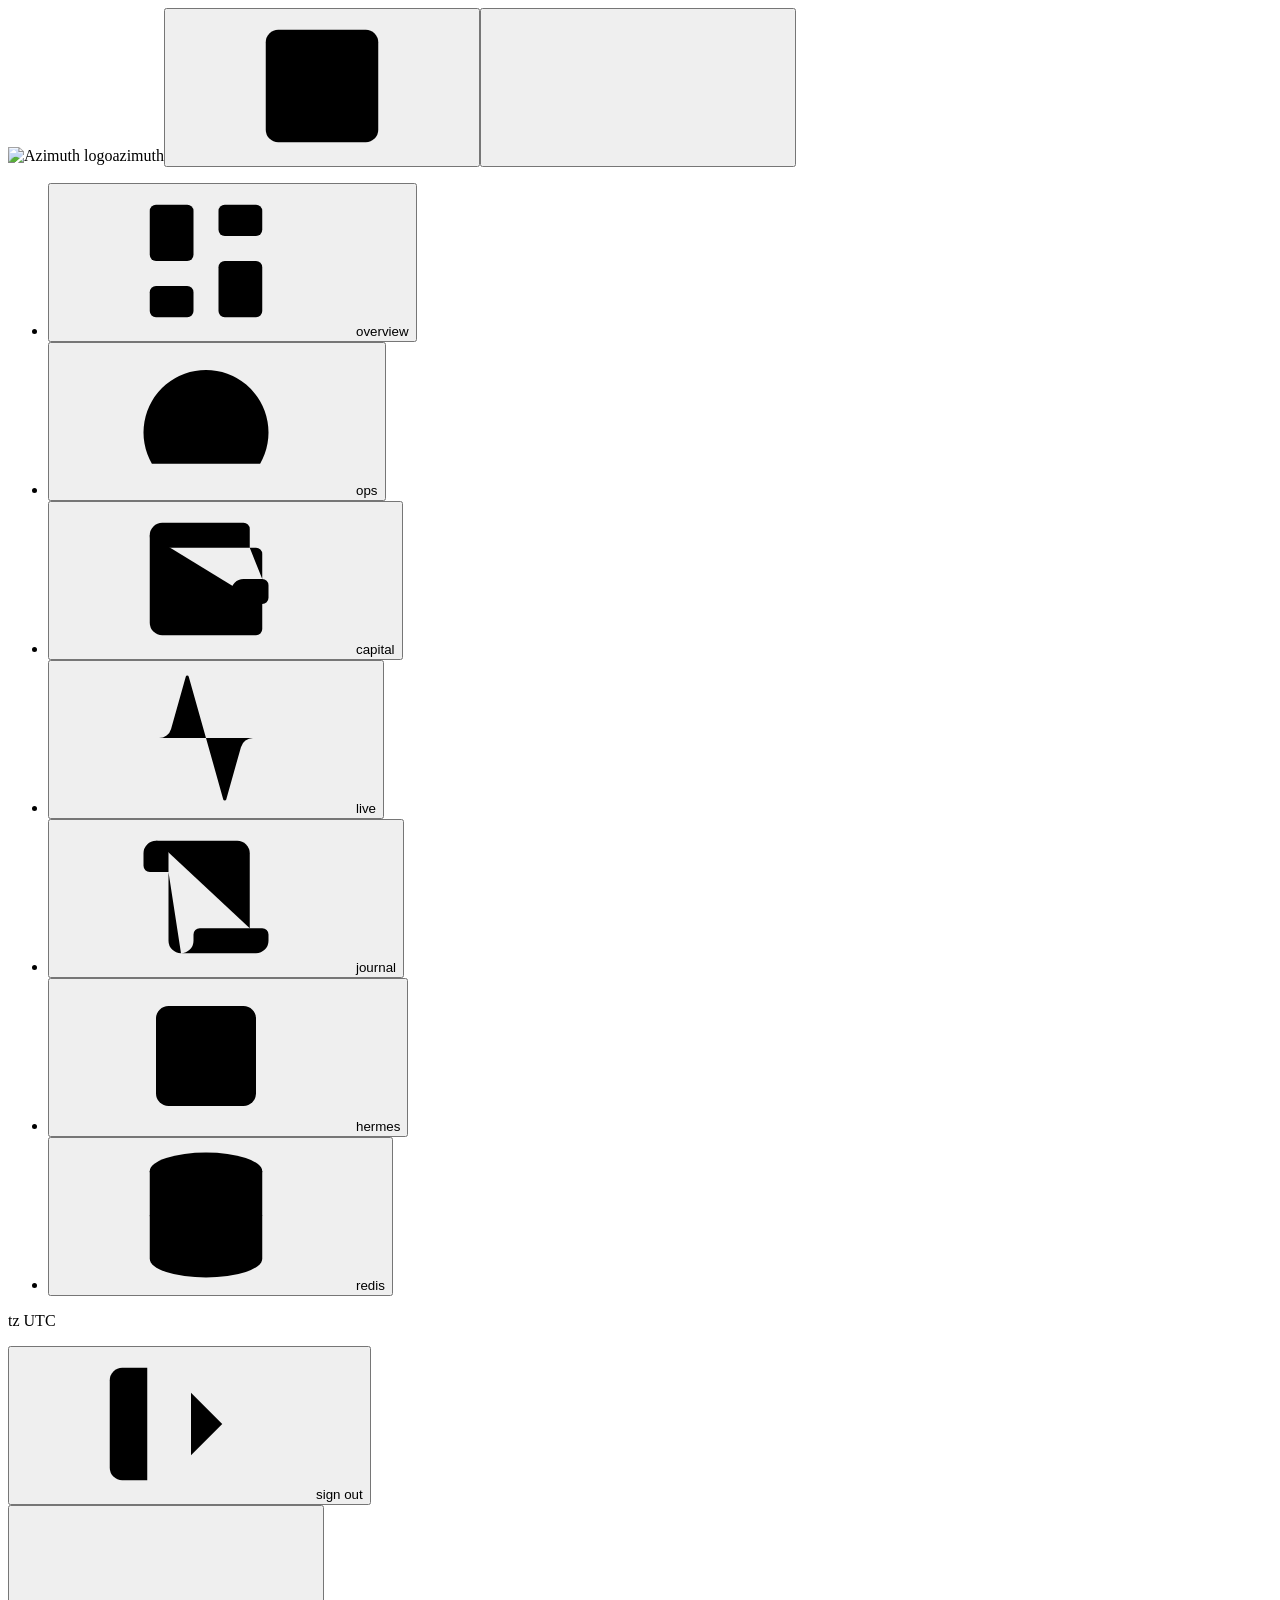
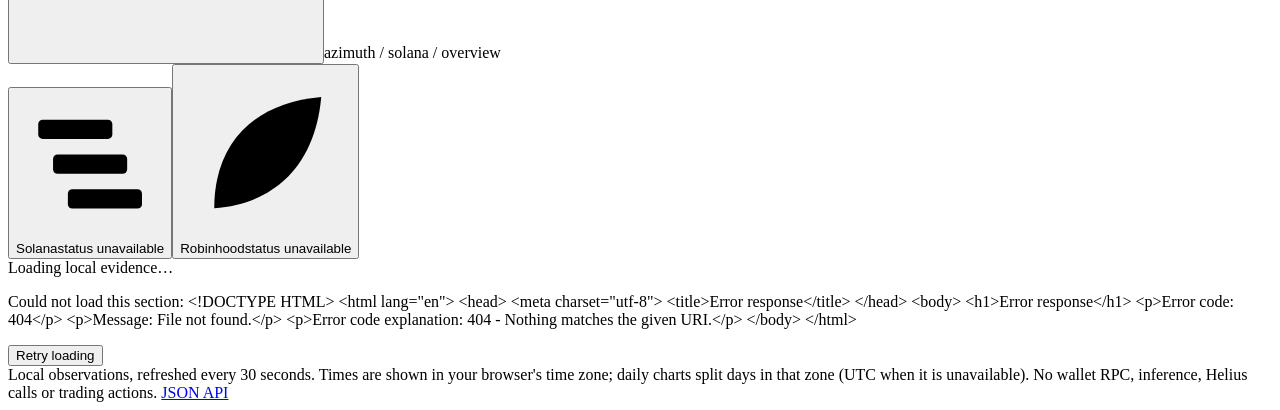
==== commit da206232: "feat(dashboard): venue selector with live status per venue - Venue switch is now a tablist with a sl" ====
--- a/cmd/dashboard/index.html
+++ b/cmd/dashboard/index.html
@@ -25,7 +25,7 @@
 </aside>
 <div class="scrim" id="scrim"></div>
 <div class="work">
-<header class="bar"><button class="icon only-phone" id="menu" type="button" aria-label="Open menu" aria-expanded="false" aria-controls="side"><svg aria-hidden="true"><use href="#i-menu"/></svg></button><span class="crumb" id="crumb"><span>azimuth / <span id="crumbv">solana</span> / </span>overview</span><div class="unitsw venuesw" role="group" aria-label="Venue"><button type="button" data-venue="solana" aria-pressed="true">Solana</button><button type="button" data-venue="robinhood" aria-pressed="false">Robinhood</button></div><span id="stamp" aria-live="polite">Loading local evidence…</span></header>
+<header class="bar"><button class="icon only-phone" id="menu" type="button" aria-label="Open menu" aria-expanded="false" aria-controls="side"><svg aria-hidden="true"><use href="#i-menu"/></svg></button><span class="crumb" id="crumb"><span>azimuth / <span id="crumbv">solana</span> / </span>overview</span><div class="venuesel" role="tablist" aria-label="Venue" data-active="solana"><span class="vind" aria-hidden="true"></span><button type="button" role="tab" id="vt-solana" data-venue="solana" aria-selected="true" aria-controls="content" tabindex="0"><svg class="vmark" viewBox="0 0 20 20" aria-hidden="true"><rect x="3" y="4" width="10" height="2.6" rx=".6"/><rect x="5" y="8.7" width="10" height="2.6" rx=".6"/><rect x="7" y="13.4" width="10" height="2.6" rx=".6"/></svg><span class="vtx"><span class="vname">Solana</span><span class="vstat"><i class="vdot" aria-hidden="true"></i><span class="vlab">status loading</span></span></span><span class="vday"></span></button><button type="button" role="tab" id="vt-robinhood" data-venue="robinhood" aria-selected="false" aria-controls="content" tabindex="-1"><svg class="vmark" viewBox="0 0 20 20" aria-hidden="true"><path d="M4 16.5C4 9 8.5 4.2 16.5 3.5 15.8 11.5 11 16 4 16.5z"/><path class="rib" d="M4.5 16 12.5 8"/></svg><span class="vtx"><span class="vname">Robinhood</span><span class="vstat"><i class="vdot" aria-hidden="true"></i><span class="vlab">status loading</span></span></span><span class="vday"></span></button></div><span id="stamp" aria-live="polite">Loading local evidence…</span></header>
 <main id="content" class="frame" aria-live="polite" aria-busy="true"><p class="state">Loading local evidence from the collector…</p></main>
 <footer>Local observations, refreshed every 30 seconds. Times are shown in your browser's time zone; daily charts split days in that zone (UTC when it is unavailable). No wallet RPC, inference, Helius calls or trading actions. <a href="/api/overview">JSON API</a></footer>
 </div></div><div id="tip" role="tooltip"></div>
@@ -67,7 +67,7 @@
 /* Charts: string builders sized to a width, redrawn at the real width after insertion. */
 let charts=[], hatchId=0;
 const chart=(label,fn,step=1)=>{const id='ch'+charts.length;charts.push({id,fn});return `<div class="chart" id="${id}" tabindex="0" role="group" data-step="${step}" aria-label="${esc(label)}. Arrow keys step through the values; a table lists them all.">${fn(720)}</div>`};
-function nice(lo,hi,n=4){if(lo===hi){const p=Math.abs(lo)*.05||1e-6;lo-=p;hi+=p}
+function nice(lo,hi,n=4){if(lo===hi){if(lo===0){hi=1}else{const p=Math.abs(lo)*.05;lo-=p;hi+=p}}
   const raw=(hi-lo)/n,mag=10**Math.floor(Math.log10(raw)),e=raw/mag,step=(e>=7.5?10:e>=3.5?5:e>=1.5?2:1)*mag;
   const a=Math.floor(lo/step)*step,b=Math.ceil(hi/step)*step,ticks=[];for(let v=a;v<=b+step/2;v+=step)ticks.push(+v.toPrecision(12));
   return {lo:a,hi:b,ticks,dp:Math.max(0,Math.min(9,-Math.floor(Math.log10(step))))}}
@@ -423,13 +423,32 @@
   const series=a=>dayKeys.map(k=>{const c=(cl.days[k]||{})[a]||{};return {day:k,v:c.closes&&c.measured?c.realized_quote:null,closes:c.closes||0,measured:c.measured||0,unmeasured:c.unmeasured||0}});
   const span=dayKeys.length?`${esc(short(dayKeys[0]))} to ${esc(long(dayKeys[dayKeys.length-1]))}, last active 90 days at most`:'';
   const daily=head('robinhood / daily','realized per close day · '+esc('days in '+DAY_TZ))+`<p class="muted">${span}</p><h3 class="sub">ETH</h3>`+chart('Bar chart of realized ETH per day',W=>quoteBars(series('ETH'),'ETH',W))+'<h3 class="sub">USDG</h3>'+chart('Bar chart of realized USDG per day',W=>quoteBars(series('USDG'),'USDG',W));
-  /* No Robinhood NAV journal exists yet: say what is missing instead of drawing a balance from marks. */
-  const wallet=head('robinhood / wallet','balance history')+'<p class="note">Pending: there is no Robinhood wallet snapshot journal yet, so no balance, cash line or NAV bridge can be drawn. A read-only collector of the wallet\'s ETH, WETH and USDG balances would fill this panel; until then the realized figures are the only money evidence.</p>';
+  /* Wallet NAV from uni_nav.jsonl (azimuth-rh-nav.timer). ETH and USDG are separate units: never summed,
+     one axis per chart. Open-position quote is the quote put in at mint (a cost basis, labelled). */
+  const nav=d.nav||{},lt=nav.latest,navRows=nav.days||[];
+  const q=(v,a)=>isNum(v)?fmtSOL(v,true,a).replace(/^\+/,''):'n/a';
+  let wallet=head('robinhood / wallet',lt?`snapshot ${esc(date(lt.ts))} · ${esc(age(lt.ts))}`:'balance snapshots');
+  if(nav.collection_error||nav.error)wallet+=`<p class="note warn" role="status">Wallet snapshots unavailable: ${esc(nav.collection_error||nav.error)}</p>`;
+  else if(!lt)wallet+=`<p class="note">No wallet snapshots yet. The read-only snapshot timer writes them every 10 minutes once enabled (<code>install.sh --with-rh-nav</code>); until then the realized figures are the only money evidence.</p>`;
+  else{const lp=lt.lp_mark_quote||{},np=lt.lp_positions||{};
+    wallet+=`<div class="mg">${metric('ETH · wallet + positions',q(lt.eth_total,'ETH'),isNum(lt.eth_total)?`native ${q(lt.eth,'ETH')} · WETH ${q(lt.weth,'ETH')} · in ${num(np.ETH)} positions ${q(lp.ETH,'ETH')}`:'a part is unmeasured, so no total')}`
+      +`${metric('USDG · wallet + positions',q(lt.usdg_total,'USDG'),isNum(lt.usdg_total)?`wallet ${q(lt.usdg,'USDG')} · in ${num(np.USDG)} positions ${q(lp.USDG,'USDG')}`:'a part is unmeasured, so no total')}</div>`;
+    if(lt.status!=='ok')wallet+=`<p class="note warn" role="status">Last snapshot ${esc(lt.status)}${(lt.errors||[]).length?': '+esc(lt.errors.join('; ')):''}. Unmeasured parts are not counted as zero.</p>`;
+    if(lt.lp_ghosts)wallet+=`<p class="muted">${num(lt.lp_ghosts)} journal-open position${lt.lp_ghosts===1?'':'s'} hold no liquidity on chain (closed outside the monitor) and are not valued.</p>`;
+    wallet+=`<p class="muted">ETH and USDG are separate units and are never added. Position quote is the quote put in at mint, a cost basis rather than a price mark. USDG is the 6-decimal Global Dollar contract only; look-alike tokens are not read.</p>`}
+  const tipNav=(a,k)=>r=>r.status==='no_snapshot'?`No snapshot\n${long(r.day)}`:[`${a} ${q(r[k],a)}`,long(r.day),a==='ETH'?`native ${q(r.eth,'ETH')} · WETH ${q(r.weth,'ETH')} · positions ${q(r.lp_eth,'ETH')}`:`wallet ${q(r.usdg,'USDG')} · positions ${q(r.lp_usdg,'USDG')}`,r.status==='partial_day'?'Today, last snapshot so far':''].filter(Boolean).join('\n');
+  const tipNavD=r=>[isNum(r.d_eth_total)?`${fmtSOL(r.d_eth_total,true,'ETH')} Δ ETH`:'Δ ETH unmeasured',long(r.day),r.status==='no_snapshot'?'No snapshot this day':isNum(r.d_eth_total)?'':'Needs two consecutive measured days','Deposits and withdrawals are not netted out'].filter(Boolean).join('\n');
+  const balance=head('robinhood / balance',`last snapshot per day · days in ${esc(DAY_TZ)}`)+(!lt?'<p class="note">No wallet snapshots yet, so there is no balance line. Enable the read-only snapshot timer with <code>install.sh --with-rh-nav</code>.</p>'
+    :'<h3 class="sub">ETH · native + WETH + positions</h3>'+chart('Line chart of ETH held per day: native, WETH and quote in open positions',W=>lineChart(navRows,[{k:'eth_total',name:'ETH',color:'var(--s1)'}],tipNav('ETH','eth_total'),W,190))
+     +chart('Bar chart of daily change in ETH held',W=>deltaBars(navRows,'d_eth_total',tipNavD,W,140))
+     +'<h3 class="sub">USDG · wallet + positions</h3>'+chart('Line chart of USDG held per day: wallet and quote in open positions',W=>lineChart(navRows,[{k:'usdg_total',name:'USDG',color:'var(--s2)'}],tipNav('USDG','usdg_total'),W,170))
+     +`<p class="muted">${esc(nav.basis||'')} No NAV bridge yet: deposits and withdrawals are not journaled on this venue, so a balance change is not split into trading and flows.</p>`)
+    +coverage('Wallet snapshots',{status:nav.status||'unknown',sources:nav.source||{},collection_error:nav.collection_error});
   const positions=head('robinhood / positions',esc(d.position_scope||''))+table([`Minted (${VIEW_TZ})`,'Age','Protocol','Strategy','Quote','Pool','Token','Ticks','Rung','Quote in','Last failed close'],(d.positions||[]).map(p=>[esc(date(p.minted_at)),esc(span_(p.age_s)),esc(p.protocol),esc(p.strategy),esc(p.quote),addr(p.pool),addr(p.token_address||p.token),`${esc(p.tick_lower)} … ${esc(p.tick_upper)}${p.entry_tick!=null?` <small>entry ${esc(p.entry_tick)}</small>`:''}`,p.rungs?`${esc(p.rung)} / ${esc(p.rungs)}`:'',esc(p.quote_in),p.last_failed_close?`${esc(date(p.last_failed_close.time))}<br><small>${esc(p.last_failed_close.reason)}</small>`:'<span class="muted">None</span>']))+coverage('Position journals',{status:(d.position_sources||[]).every(s=>s.status==='ok'||s.status==='missing')?'ok':'partial',sources:d.position_sources});
   const closes=head('robinhood / closes',`latest ${num((cl.closes||[]).length)} of ${num(cl.closes_total)} · mark % ranks only, it is not money`)+table([`Closed (${VIEW_TZ})`,'Reason','Strategy','Protocol','Pool','Asset','Realized · quote','Basis','Mark %','Hold','Gas · ETH'],(cl.closes||[]).map(r=>[esc(date(r.time)),esc(r.reason),esc(r.strategy),esc(r.protocol),addr(r.pool),esc(r.asset),isNum(r.realized_quote)?`<span class="${tone(r.realized_quote)}">${esc(fx(r.realized_quote))}</span>`:'<span class="muted">Unmeasured</span>',r.mark_flagged?'<span class="badge bad">mark: value left behind</span>':esc(r.pnl_basis||'none'),esc(sgn(r.pnl_pct)),esc(isNum(r.age_min)?span_(r.age_min*60):'Unknown'),isNum(r.gas_eth)?esc(num(r.gas_eth))+` <small>${esc(r.gas_txs)} tx</small>`:'<span class="muted">Unmetered</span>']),[6,8,10]);
   const stranded=head('robinhood / stranded','token sides no venue would buy · latest line per token')+table([`Seen (${VIEW_TZ})`,'Token','Pool','Amount · raw units','Reason','Attempts','Next try'],(st.open||[]).map(r=>[esc(date(r.time)),`${esc(r.symbol)} ${addr(r.token_address||r.token)}`,addr(r.pool),`<code>${esc(r.amount_raw)}</code>`,esc(r.reason),esc(r.attempts),esc(date(r.next_try))]),[5])+detail(`Recently resolved (${num((st.resolved||[]).length)})`,st.resolved||[])+coverage('Stranded evidence',{status:(st.sources||[]).length&&(st.sources||[]).every(s=>s.status==='missing'||(s.status==='ok'&&!s.truncated&&!s.invalid_lines&&!s.partial_line))?'ok':'partial',sources:st.sources||[]});
   const log=head('robinhood / log',esc(d.log_scope||''))+`<form class="filters" id="rhfilters"><input id="rhq" aria-label="Filter log lines" placeholder="Filter log lines" value="${esc(rhQuery)}"><select id="rhn" aria-label="Lines to load">${[200,500,1000].map(n=>`<option ${n===rhN?'selected':''}>${n}</option>`).join('')}</select></form><div class="chips" role="group" aria-label="Quick filters">${Object.keys(RH_CHIPS).map(k=>`<button type="button" class="chip" data-chip="${k}" aria-pressed="${k===rhChip}">${k}</button>`).join('')}</div><p class="muted" id="rhcount" aria-live="polite"></p><ol class="log" id="rhlog"></ol>`;
-  return {status,realized,daily,wallet,positions,closes,stranded,log}}
+  return {status,realized,daily,wallet,balance,positions,closes,stranded,log}}
 /* Sections with no Robinhood source: an honest empty state with the nearest evidence, never Solana data. */
 const RH_NONE={
   ops:['robinhood / ops','The ops brief (entry funnel, deploy cadence, score bands) reads Solana journals. Robinhood batches are written to the daemon log only, so there is no Robinhood funnel to count. The monitor state and scanner toggles are under overview; scanner and monitor lines are in the log panel under live.'],
@@ -453,7 +472,7 @@
   const ns=rhCalNs(r,rhUnit,rhNet,eth,d.collected_at?todayIn(d.collected_at):''),cfg=rhCfg(rhUnit,rhNet,eth);
   const cal=rm.error||(!isMonth(r.month)&&!calPickState)?`<p class="note warn" role="status">Calendar month could not be loaded: ${esc(rm.error||'no month in the response')}</p>`:calBlock(ns,rhUnit,{usd:1,status:'ok'},calPickState,cfg);
   return top+grid(panel(5,12,p.realized,'Robinhood realized'),panel(7,12,p.daily),
-    panel(12,12,head('robinhood / calendar',`realized per day · ${rhUnit==='usd'?'USD (ETH at current price, USDG at $1)':'ETH'} · ${rhNet?'net of gas':'gross'} · days in ${esc(DAY_TZ)}`)+cal),panel(12,12,p.wallet))}
+    panel(12,12,p.balance,'Robinhood balance'),panel(12,12,head('robinhood / calendar',`realized per day · ${rhUnit==='usd'?'USD (ETH at current price, USDG at $1)':'ETH'} · ${rhNet?'net of gas':'gross'} · days in ${esc(DAY_TZ)}`)+cal),panel(12,12,p.wallet,'Robinhood wallet'))}
 
 async function api(path){const r=await fetch('/api/'+path);if(r.status===401&&typeof location!=='undefined'){location.href='/login';throw Error('Session expired: sign in again')}if(!r.ok)throw Error(await r.text());return r.json()}
 const tzq='tz='+encodeURIComponent(VIEW_TZ);
@@ -580,9 +599,32 @@
   let resizeTimer;addEventListener('resize',()=>{clearTimeout(resizeTimer);resizeTimer=setTimeout(redraw,150)});
   addEventListener('hashchange',()=>route(location.hash.slice(1)));
 }
+/* Venue selector status. The collector maps the scanner's own config lines and unit states to one of
+   live | observe | down | off | unknown (collect.py venue_state); this only names and colours that answer,
+   and an unread answer is "status unavailable", never a guess. */
+const VENUES=['solana','robinhood'];
+function venueStatus(info,v){const s=info&&info.status&&info.status[v];
+  if(!s||typeof s!=='object'||!['live','observe','down','off','unknown'].includes(s.state))return {state:'unknown',label:'status unavailable',basis:info&&info.error?'Venue status could not be loaded.':'No venue status in the snapshot yet.'};
+  return {state:s.state,label:String(s.label||s.state),basis:String(s.basis||'')}}
+/* Today's realized money per venue, in that venue's own unit; ETH and USDG side by side, never summed. */
+function venueToday(info,v){const t=info&&info.today;if(!t||typeof t!=='object')return '';
+  const amt=(x,unit,dp)=>`<span class="${flat(+x)?'':x>0?'up':'down'}">${SIGN(+x)}${Math.abs(+x).toFixed(dp)} ${unit}</span>`;
+  if(v==='solana'){const x=t.solana&&t.solana.realized_sol;return isNum(x)?amt(x,'SOL',4)+'<span class="sr"> realized</span> today':''}
+  const parts=[['ETH',4],['USDG',2]].map(([a,dp])=>{const r=t.robinhood&&t.robinhood[a];if(!r||!(r.closes>0))return '';return isNum(r.realized)?amt(r.realized,a,dp):`<span>n/a ${a}</span>`}).filter(Boolean);
+  return parts.length?parts.join(' · ')+'<span class="sr"> realized</span> today':t.robinhood?'no closes today':''}
+/* Arrow keys move between the two tabs (selection follows focus); Home/End jump to the ends. */
+function venueKey(key,cur){const i=VENUES.indexOf(cur);if(i<0)return null;
+  if(key==='ArrowRight'||key==='ArrowDown')return VENUES[(i+1)%VENUES.length];
+  if(key==='ArrowLeft'||key==='ArrowUp')return VENUES[(i+VENUES.length-1)%VENUES.length];
+  if(key==='Home')return VENUES[0];if(key==='End')return VENUES[VENUES.length-1];return null}
+let venueInfo=null;
+function paintVenues(){document.querySelectorAll('[data-venue]').forEach(b=>{if(!b.querySelector)return;const v=b.dataset.venue,s=venueStatus(venueInfo,v);
+  const d=b.querySelector('.vdot'),l=b.querySelector('.vlab'),t=b.querySelector('.vday');
+  if(d)d.className='vdot s-'+s.state;if(l)l.textContent=s.label;if(t)t.innerHTML=venueToday(venueInfo,v);b.title=s.basis})}
+async function loadVenues(){try{venueInfo=await api('venues?'+tzq)}catch(e){venueInfo={error:e.message}}paintVenues()}
 /* Venue switch: one per-viewer choice in the header. The calendar month restarts at the venue's latest month. */
 function setVenue(v,draw=true){venue=v==='robinhood'?'robinhood':'solana';store.set('azimuth.venue',venue);calMonth='';calPickState='';calBounds={first:null,current:null};
-  document.querySelectorAll('[data-venue]').forEach(x=>x.setAttribute('aria-pressed',String(x.dataset.venue===venue)));const c=$('#crumbv');if(c)c.textContent=venue;hideTip();if(draw)render()}
+  document.querySelectorAll('[data-venue]').forEach(x=>{const on=x.dataset.venue===venue;x.setAttribute('aria-selected',String(on));x.tabIndex=on?0:-1});const sel=$('.venuesel');if(sel&&sel.dataset)sel.dataset.active=venue;const c=$('#crumbv');if(c)c.textContent=venue;hideTip();if(draw)render()}
 /* Hash = section. The old "#robinhood" section link lands on the Robinhood venue's live section. */
 function route(t){if(t==='robinhood'){setVenue('robinhood',false);setTab('live');return true}
   if(t&&t!==tab&&document.querySelector(`[data-tab="${t}"]`)){setTab(t);return true}return false}
@@ -600,8 +642,11 @@
   const tz=$('#tzname');if(tz)tz.textContent=VIEW_TZ;
 }
 document.querySelectorAll('[data-tab]').forEach(b=>b.onclick=()=>{if(typeof location!=='undefined'&&location.hash!=='#'+b.dataset.tab)location.hash=b.dataset.tab;setTab(b.dataset.tab)});
-document.querySelectorAll('[data-venue]').forEach(b=>b.onclick=()=>{if(b.dataset.venue!==venue)setVenue(b.dataset.venue)});
+document.querySelectorAll('[data-venue]').forEach(b=>{b.onclick=()=>{if(b.dataset.venue!==venue)setVenue(b.dataset.venue)};
+  b.onkeydown=e=>{const v=venueKey(e.key,b.dataset.venue);if(!v)return;e.preventDefault();if(v!==venue)setVenue(v);const t=$('#vt-'+v);if(t&&t.focus)t.focus()}});
+loadVenues();
 setVenue(venue,false);
 if(!(typeof location!=='undefined'&&location.hash&&route(location.hash.slice(1))))render();
+setInterval(loadVenues,30000);
 setInterval(()=>{const r=venue==='robinhood';if(['overview','ops','redis','capital','live'].includes(tab)&&!(r&&RH_NONE[tab])&&!(r&&document.activeElement&&document.activeElement.id==='rhq'))render()},30000);
 </script></body></html>
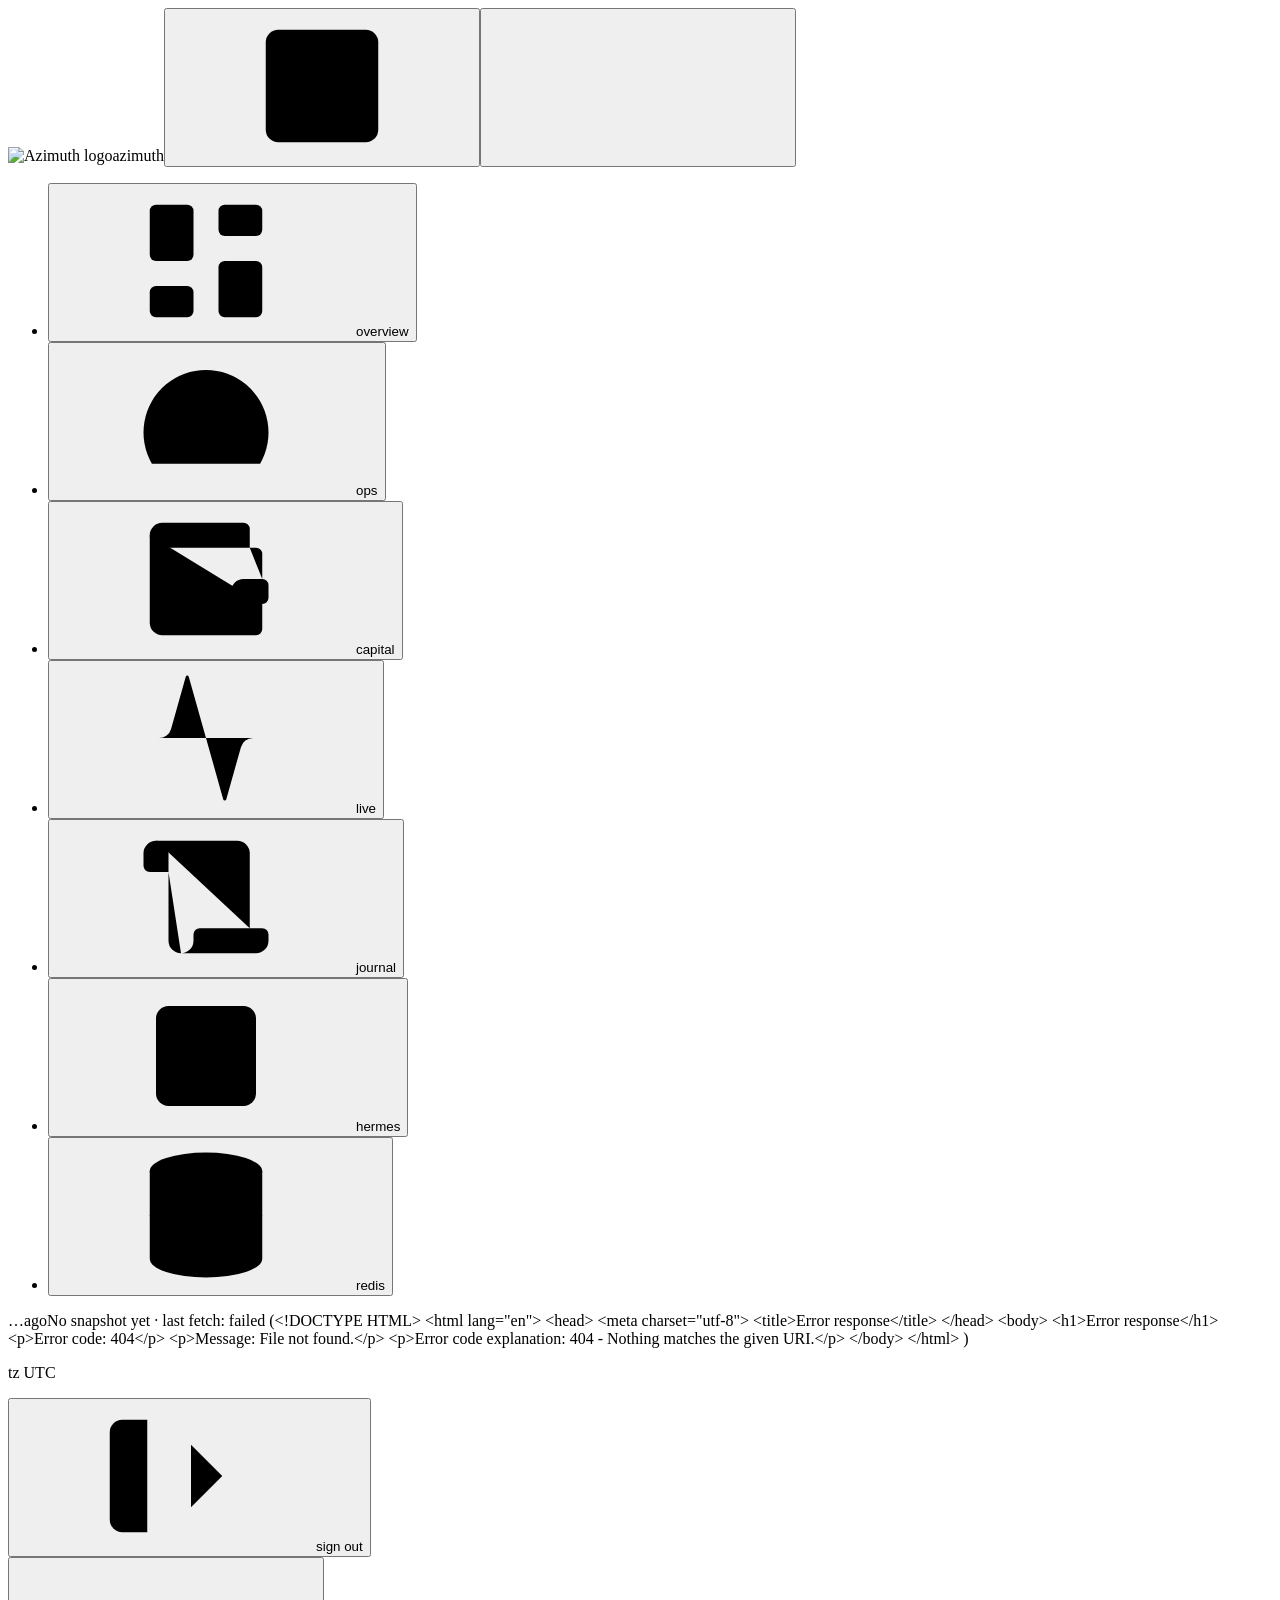
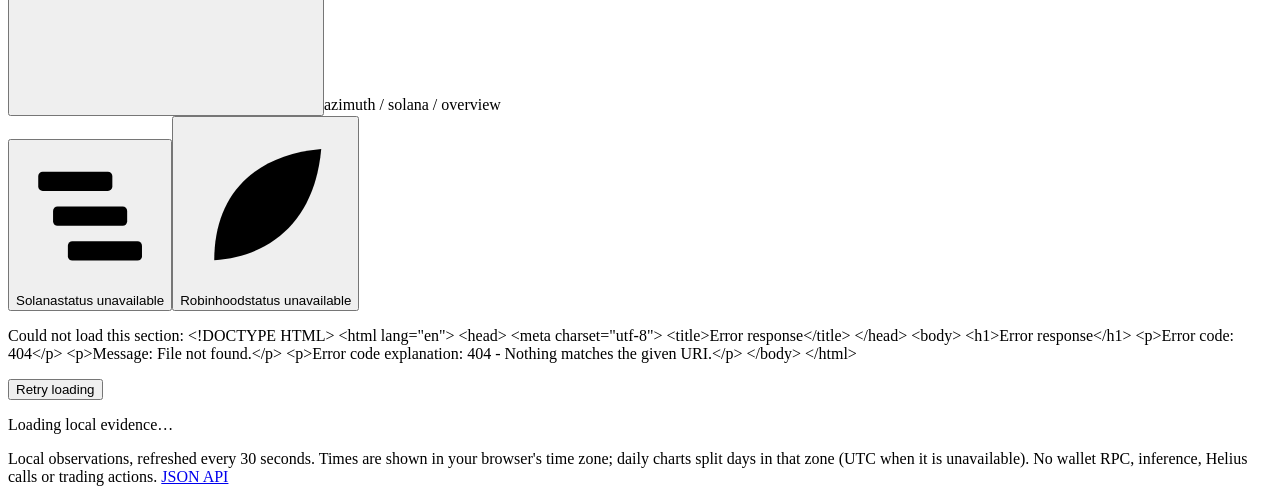
==== commit c2056f5e: "feat(dashboard): snapshot freshness in the sidebar, square venue selector - Header loses the long Ob" ====
--- a/cmd/dashboard/index.html
+++ b/cmd/dashboard/index.html
@@ -21,13 +21,13 @@
 <aside class="side" id="side" aria-label="Sections">
 <div class="brand"><img src="/logo-64.png" alt="Azimuth logo" width="32" height="32"><span class="word">azimuth</span><button class="icon" id="collapse" type="button" aria-label="Collapse sidebar" aria-expanded="true" aria-controls="side" title="Collapse sidebar"><svg aria-hidden="true"><use href="#i-collapse"/></svg></button><button class="icon only-phone" id="close" type="button" aria-label="Close menu"><svg aria-hidden="true"><use href="#i-close"/></svg></button></div>
 <nav aria-label="Dashboard sections"><ul><li><button data-tab="overview" aria-current="true" title="overview"><svg class="ic" aria-hidden="true"><use href="#i-overview"/></svg><span>overview</span></button></li><li><button data-tab="ops" title="ops"><svg class="ic" aria-hidden="true"><use href="#i-ops"/></svg><span>ops</span></button></li><li><button data-tab="capital" title="capital"><svg class="ic" aria-hidden="true"><use href="#i-capital"/></svg><span>capital</span></button></li><li><button data-tab="live" title="live"><svg class="ic" aria-hidden="true"><use href="#i-live"/></svg><span>live</span></button></li><li><button data-tab="journal" title="journal"><svg class="ic" aria-hidden="true"><use href="#i-journal"/></svg><span>journal</span></button></li><li><button data-tab="hermes" title="hermes"><svg class="ic" aria-hidden="true"><use href="#i-hermes"/></svg><span>hermes</span></button></li><li><button data-tab="redis" title="redis"><svg class="ic" aria-hidden="true"><use href="#i-redis"/></svg><span>redis</span></button></li></ul></nav>
-<div class="foot"><p>tz <span id="tzname">UTC</span></p><form method="post" action="/logout"><button type="submit" title="Sign out"><svg class="ic" aria-hidden="true"><use href="#i-logout"/></svg><span>sign out</span></button></form></div>
+<div class="foot"><span class="fresh" id="fresh" tabindex="0" role="status" aria-label="Snapshot age: loading"><i class="fdot s-wait" aria-hidden="true"></i><span id="freshage" aria-hidden="true">…</span><span class="fword" aria-hidden="true">ago</span><span class="ftip" id="freshtip" aria-hidden="true">Loading local evidence…</span></span><p>tz <span id="tzname">UTC</span></p><form method="post" action="/logout"><button type="submit" title="Sign out"><svg class="ic" aria-hidden="true"><use href="#i-logout"/></svg><span>sign out</span></button></form></div>
 </aside>
 <div class="scrim" id="scrim"></div>
 <div class="work">
-<header class="bar"><button class="icon only-phone" id="menu" type="button" aria-label="Open menu" aria-expanded="false" aria-controls="side"><svg aria-hidden="true"><use href="#i-menu"/></svg></button><span class="crumb" id="crumb"><span>azimuth / <span id="crumbv">solana</span> / </span>overview</span><div class="venuesel" role="tablist" aria-label="Venue" data-active="solana"><span class="vind" aria-hidden="true"></span><button type="button" role="tab" id="vt-solana" data-venue="solana" aria-selected="true" aria-controls="content" tabindex="0"><svg class="vmark" viewBox="0 0 20 20" aria-hidden="true"><rect x="3" y="4" width="10" height="2.6" rx=".6"/><rect x="5" y="8.7" width="10" height="2.6" rx=".6"/><rect x="7" y="13.4" width="10" height="2.6" rx=".6"/></svg><span class="vtx"><span class="vname">Solana</span><span class="vstat"><i class="vdot" aria-hidden="true"></i><span class="vlab">status loading</span></span></span><span class="vday"></span></button><button type="button" role="tab" id="vt-robinhood" data-venue="robinhood" aria-selected="false" aria-controls="content" tabindex="-1"><svg class="vmark" viewBox="0 0 20 20" aria-hidden="true"><path d="M4 16.5C4 9 8.5 4.2 16.5 3.5 15.8 11.5 11 16 4 16.5z"/><path class="rib" d="M4.5 16 12.5 8"/></svg><span class="vtx"><span class="vname">Robinhood</span><span class="vstat"><i class="vdot" aria-hidden="true"></i><span class="vlab">status loading</span></span></span><span class="vday"></span></button></div><span id="stamp" aria-live="polite">Loading local evidence…</span></header>
+<header class="bar"><button class="icon only-phone" id="menu" type="button" aria-label="Open menu" aria-expanded="false" aria-controls="side"><svg aria-hidden="true"><use href="#i-menu"/></svg></button><span class="crumb" id="crumb"><span>azimuth / <span id="crumbv">solana</span> / </span>overview</span><div class="venuesel" role="tablist" aria-label="Venue" data-active="solana"><span class="vind" aria-hidden="true"></span><button type="button" role="tab" id="vt-solana" data-venue="solana" aria-selected="true" aria-controls="content" tabindex="0"><svg class="vmark" viewBox="0 0 20 20" aria-hidden="true"><rect x="3" y="4" width="10" height="2.6" rx=".6"/><rect x="5" y="8.7" width="10" height="2.6" rx=".6"/><rect x="7" y="13.4" width="10" height="2.6" rx=".6"/></svg><span class="vtx"><span class="vname">Solana</span><span class="vstat"><i class="vdot" aria-hidden="true"></i><span class="vlab">status loading</span></span></span><span class="vday"></span></button><button type="button" role="tab" id="vt-robinhood" data-venue="robinhood" aria-selected="false" aria-controls="content" tabindex="-1"><svg class="vmark" viewBox="0 0 20 20" aria-hidden="true"><path d="M4 16.5C4 9 8.5 4.2 16.5 3.5 15.8 11.5 11 16 4 16.5z"/><path class="rib" d="M4.5 16 12.5 8"/></svg><span class="vtx"><span class="vname">Robinhood</span><span class="vstat"><i class="vdot" aria-hidden="true"></i><span class="vlab">status loading</span></span></span><span class="vday"></span></button></div></header>
 <main id="content" class="frame" aria-live="polite" aria-busy="true"><p class="state">Loading local evidence from the collector…</p></main>
-<footer>Local observations, refreshed every 30 seconds. Times are shown in your browser's time zone; daily charts split days in that zone (UTC when it is unavailable). No wallet RPC, inference, Helius calls or trading actions. <a href="/api/overview">JSON API</a></footer>
+<footer><p class="fstat" id="stamp">Loading local evidence…</p>Local observations, refreshed every 30 seconds. Times are shown in your browser's time zone; daily charts split days in that zone (UTC when it is unavailable). No wallet RPC, inference, Helius calls or trading actions. <a href="/api/overview">JSON API</a></footer>
 </div></div><div id="tip" role="tooltip"></div>
 <script>
 const $=s=>document.querySelector(s), esc=x=>String(x??'Unknown').replace(/[&<>"']/g,c=>({'&':'&amp;','<':'&lt;','>':'&gt;','"':'&quot;',"'":'&#39;'}[c]));
@@ -42,13 +42,22 @@
 let DAY_TZ='UTC';
 const date=x=>{if(!x)return 'Unknown';const d=new Date(Number(x)*1000);try{return d.toLocaleString(undefined,{timeZone:VIEW_TZ,timeZoneName:'short'})}catch(e){return d.toISOString().slice(0,16).replace('T',' ')+' UTC'}};
 const age=x=>x?Math.max(0,Math.round((Date.now()/1000-x)/60))+' min ago':'Unknown';
+/* Header freshness chip: a dot and the snapshot's age, the full line in its tooltip and accessible name.
+   Green while younger than two snapshot periods, amber up to 10 minutes, red past that or when the last fetch failed.
+   REFRESH_S is the server's snapshot period (main.go refreshPeriod), not the 30s page poll: age counts from collection. */
+const REFRESH_S=60;let freshAt=null,freshErr=null,freshNote='';
+function freshState(ageS,err){if(err)return 'bad';if(!isNum(ageS))return 'wait';return ageS<2*REFRESH_S?'ok':ageS<600?'warn':'bad'}
+function shortAge(s){if(!isNum(s))return '…';s=Math.max(0,+s);return s<60?'<1m':s<3600?Math.floor(s/60)+'m':s<86400?Math.floor(s/3600)+'h':Math.floor(s/86400)+'d'}
+function paintFresh(){const c=$('#fresh');if(!c||!c.setAttribute)return;const a=freshAt?Date.now()/1000-freshAt:null,st=freshState(a,freshErr);
+  const full=(freshAt?'Observed '+date(freshAt)+' · '+age(freshAt):'No snapshot yet')+' · last fetch: '+(freshErr?'failed ('+freshErr+')':freshAt?'ok':'pending')+(freshNote?' · '+freshNote:'');
+  const d=c.querySelector('.fdot');if(d)d.className='fdot s-'+st;const g=$('#freshage');if(g)g.textContent=shortAge(a);const t=$('#freshtip');if(t)t.textContent=full;c.setAttribute('aria-label','Snapshot age: '+full)}
 const metric=(label,value,note='',cls='')=>`<div class="metric"><span class="muted">${esc(label)}</span><strong${cls?` class="${cls}"`:''}>${esc(value)}</strong><small>${esc(note)}</small></div>`;
 const negate=x=>x==null?null:0-x||0;
 const panel=(d,t,inner,label='')=>`<section class="p" style="--d:${d};--t:${t}"${label?` aria-label="${esc(label)}"`:''}>${inner}</section>`;
 const grid=(...p)=>`<div class="g">${p.join('')}</div>`;
 /* Terminal-concept panel header: a path-like label of what the panel shows, meta on the right. */
 const head=(title,sub='')=>`<div class="ph"><h2>${esc(title)}</h2>${sub?`<span>${sub}</span>`:''}</div>`;
-const freshness=d=>{ $('#stamp').textContent='Observed '+date(d.collected_at)+' · '+age(d.collected_at); return `<div class="strip"><span>Snapshot ${esc(date(d.collected_at))} · ${esc(age(d.collected_at))}</span></div>`+(d.collection_error?`<p role="alert" class="note warn">${esc(d.collection_error)}</p>`:'') };
+const freshness=d=>{ $('#stamp').textContent='Observed '+date(d.collected_at)+' · '+age(d.collected_at); freshAt=d.collected_at; freshErr=null; freshNote=d.collection_error||''; paintFresh(); return `<div class="strip"><span>Snapshot ${esc(date(d.collected_at))} · ${esc(age(d.collected_at))}</span></div>`+(d.collection_error?`<p role="alert" class="note warn">${esc(d.collection_error)}</p>`:'') };
 const zoneNote=d=>{DAY_TZ=d.tz||'UTC';return (d.tz_fallback?`<p role="alert" class="note warn">Your time zone (${esc(VIEW_TZ)}) could not be used for day buckets; days are shown in ${esc(DAY_TZ)}.</p>`:'')+(d.tz_error?`<p class="note warn">${esc(d.tz_error)}</p>`:'')};
 const coverage=(label,d)=>`<p class="note ${d.status==='ok'?'':'warn'}">${esc(label)}: ${esc(d.status||'unknown')}${d.collection_error?' · '+esc(d.collection_error):''}</p>`+detail(label+' source coverage',d.sources||d.source_metadata||d.source||{});
 const detail=(label,value)=>`<details><summary>${esc(label)}</summary><pre>${esc(JSON.stringify(value,null,2))}</pre></details>`;
@@ -576,7 +585,7 @@
   const pv=$('#calprev'),nx=$('#calnext'),pk=$('#calpick'),base=()=>isMonth(pk.value)?pk.value:calMonth||calBounds.current;
   if(pv&&pk&&'value' in pk){pv.onclick=()=>calGo(shiftMonth(base(),-1));nx.onclick=()=>calGo(shiftMonth(base(),1));pk.onchange=()=>calGo(pk.value)}}
 if(!rh&&tab==='journal'){$('#filters').onsubmit=e=>{e.preventDefault();const f=new FormData(e.target);query=f.get('q');stage=f.get('stage');offset=0;render()};$('#prev').onclick=()=>{offset=Math.max(0,offset-50);render()};$('#next').onclick=()=>{offset+=50;render()};document.querySelectorAll('[data-search]').forEach(b=>b.onclick=()=>{query=b.dataset.search;stage='';offset=0;render()})}
-}catch(e){if(req===request){main.innerHTML=`<div class="state" role="alert"><p class="note warn">Could not load this section: ${esc(e.message)}</p><button id="retry">Retry loading</button></div>`;if(main.classList)main.classList.remove('loading');const b=$('#retry');if(b)b.onclick=render}}}
+}catch(e){freshErr=e.message;paintFresh();if(req===request){main.innerHTML=`<div class="state" role="alert"><p class="note warn">Could not load this section: ${esc(e.message)}</p><button id="retry">Retry loading</button></div>`;if(main.classList)main.classList.remove('loading');const b=$('#retry');if(b)b.onclick=render}}}
 
 /* Redraw SVG charts at their real width; the first paint uses 720px. */
 function redraw(){if(!document.getElementById)return;for(const c of charts){const el=document.getElementById(c.id);if(el&&el.clientWidth&&Math.abs(el.clientWidth-720)>1){const i=el.dataset.i;el.innerHTML=c.fn(el.clientWidth);if(i!==undefined)pick(el,+i,false)}}}
@@ -648,5 +657,6 @@
 setVenue(venue,false);
 if(!(typeof location!=='undefined'&&location.hash&&route(location.hash.slice(1))))render();
 setInterval(loadVenues,30000);
+setInterval(paintFresh,15000);
 setInterval(()=>{const r=venue==='robinhood';if(['overview','ops','redis','capital','live'].includes(tab)&&!(r&&RH_NONE[tab])&&!(r&&document.activeElement&&document.activeElement.id==='rhq'))render()},30000);
 </script></body></html>
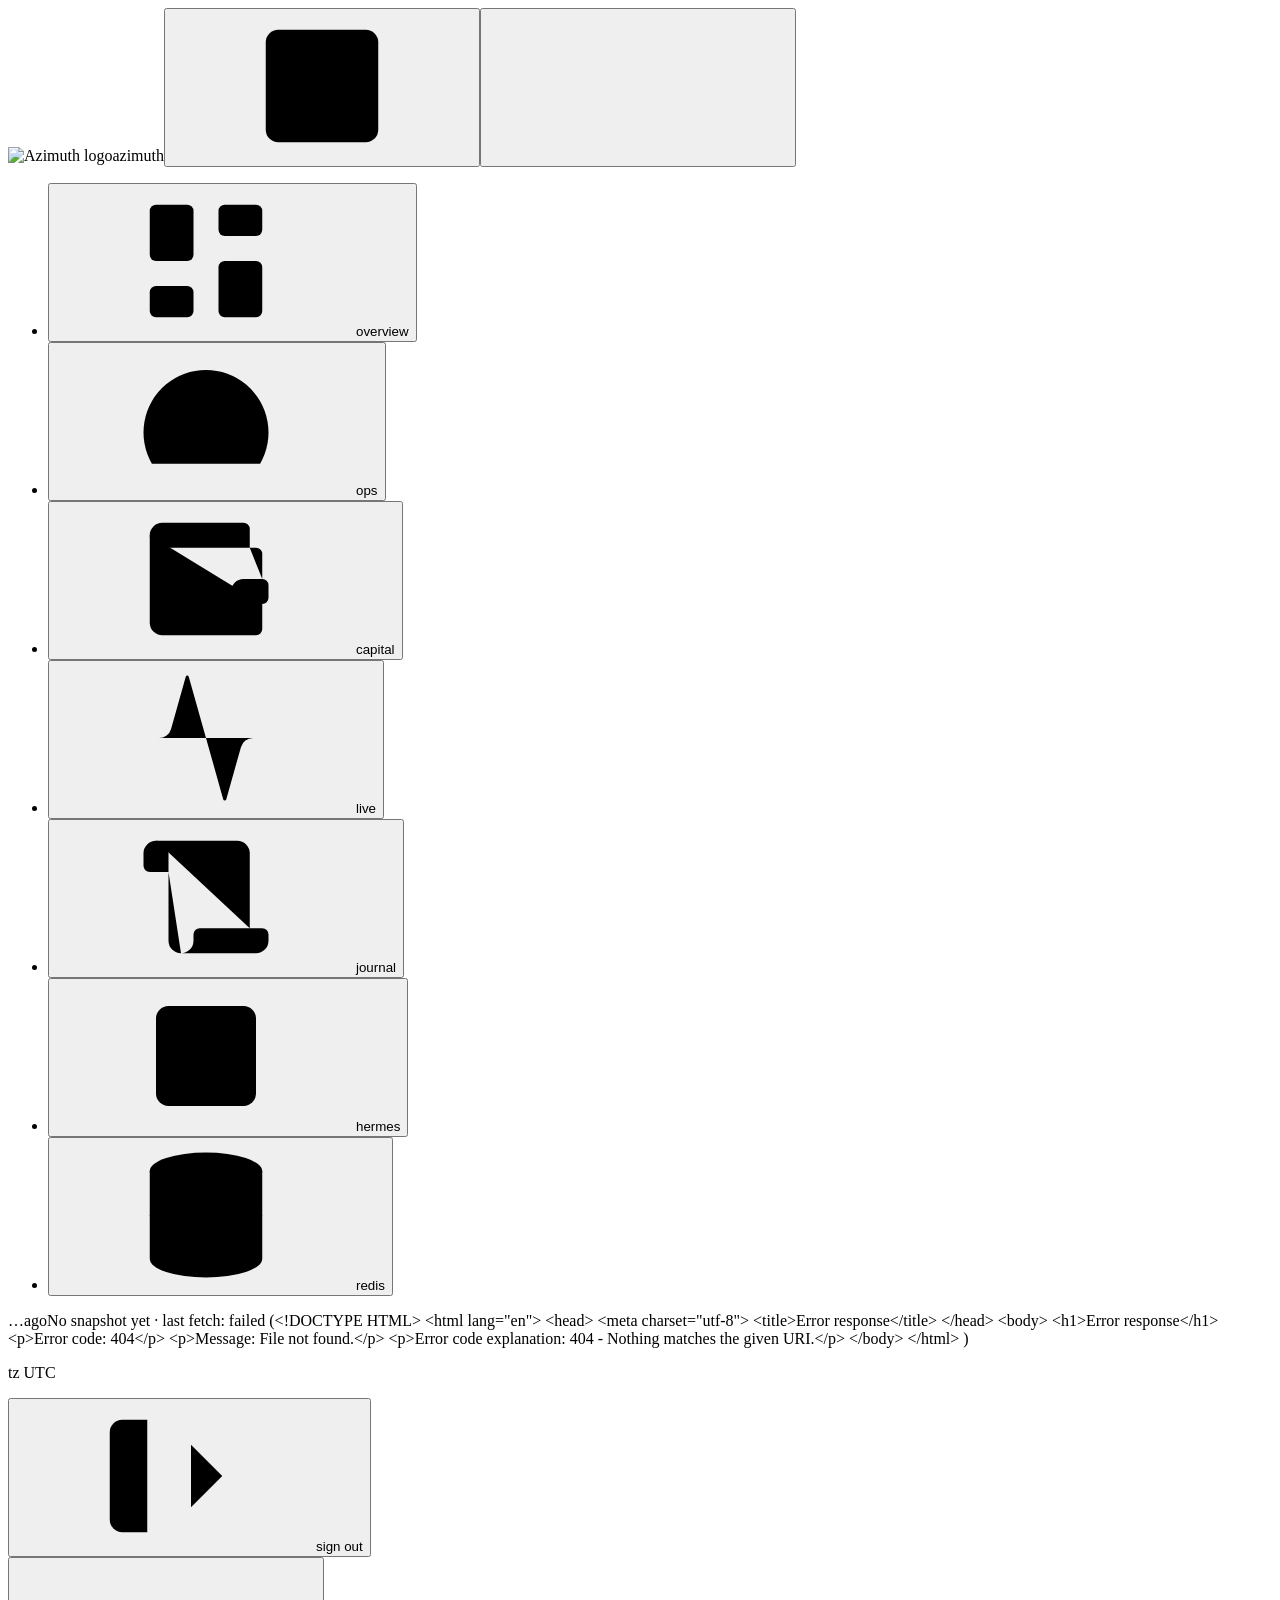
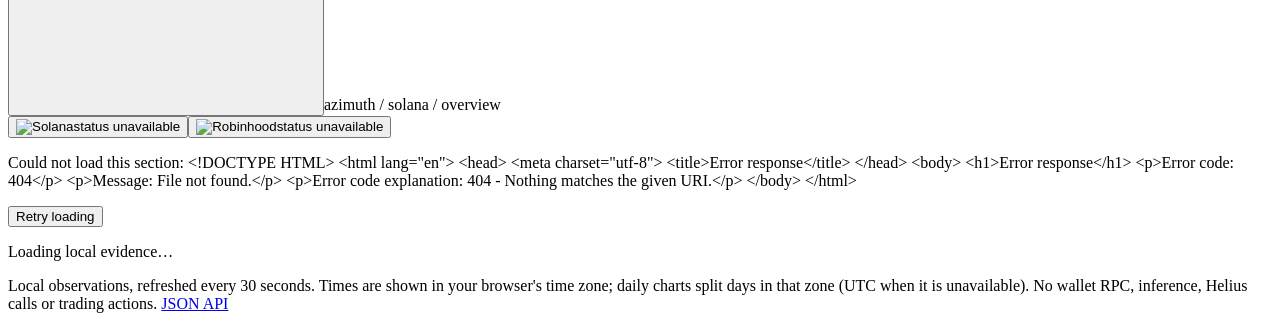
==== commit 998e252c: "feat(dashboard): official Solana and Robinhood Chain logos in the venue selector - add unmodified pu" ====
--- a/cmd/dashboard/index.html
+++ b/cmd/dashboard/index.html
@@ -25,7 +25,7 @@
 </aside>
 <div class="scrim" id="scrim"></div>
 <div class="work">
-<header class="bar"><button class="icon only-phone" id="menu" type="button" aria-label="Open menu" aria-expanded="false" aria-controls="side"><svg aria-hidden="true"><use href="#i-menu"/></svg></button><span class="crumb" id="crumb"><span>azimuth / <span id="crumbv">solana</span> / </span>overview</span><div class="venuesel" role="tablist" aria-label="Venue" data-active="solana"><span class="vind" aria-hidden="true"></span><button type="button" role="tab" id="vt-solana" data-venue="solana" aria-selected="true" aria-controls="content" tabindex="0"><svg class="vmark" viewBox="0 0 20 20" aria-hidden="true"><rect x="3" y="4" width="10" height="2.6" rx=".6"/><rect x="5" y="8.7" width="10" height="2.6" rx=".6"/><rect x="7" y="13.4" width="10" height="2.6" rx=".6"/></svg><span class="vtx"><span class="vname">Solana</span><span class="vstat"><i class="vdot" aria-hidden="true"></i><span class="vlab">status loading</span></span></span><span class="vday"></span></button><button type="button" role="tab" id="vt-robinhood" data-venue="robinhood" aria-selected="false" aria-controls="content" tabindex="-1"><svg class="vmark" viewBox="0 0 20 20" aria-hidden="true"><path d="M4 16.5C4 9 8.5 4.2 16.5 3.5 15.8 11.5 11 16 4 16.5z"/><path class="rib" d="M4.5 16 12.5 8"/></svg><span class="vtx"><span class="vname">Robinhood</span><span class="vstat"><i class="vdot" aria-hidden="true"></i><span class="vlab">status loading</span></span></span><span class="vday"></span></button></div></header>
+<header class="bar"><button class="icon only-phone" id="menu" type="button" aria-label="Open menu" aria-expanded="false" aria-controls="side"><svg aria-hidden="true"><use href="#i-menu"/></svg></button><span class="crumb" id="crumb"><span>azimuth / <span id="crumbv">solana</span> / </span>overview</span><div class="venuesel" role="tablist" aria-label="Venue" data-active="solana"><span class="vind" aria-hidden="true"></span><button type="button" role="tab" id="vt-solana" data-venue="solana" aria-selected="true" aria-controls="content" tabindex="0"><span class="vtx"><img class="vlogo" src="/assets/venues/solana.svg" alt="Solana" width="646" height="96"><span class="vstat"><i class="vdot" aria-hidden="true"></i><span class="vlab">status loading</span></span></span><span class="vday"></span></button><button type="button" role="tab" id="vt-robinhood" data-venue="robinhood" aria-selected="false" aria-controls="content" tabindex="-1"><span class="vtx"><img class="vlogo" src="/assets/venues/robinhood.svg" alt="Robinhood" width="1576" height="207"><span class="vstat"><i class="vdot" aria-hidden="true"></i><span class="vlab">status loading</span></span></span><span class="vday"></span></button></div></header>
 <main id="content" class="frame" aria-live="polite" aria-busy="true"><p class="state">Loading local evidence from the collector…</p></main>
 <footer><p class="fstat" id="stamp">Loading local evidence…</p>Local observations, refreshed every 30 seconds. Times are shown in your browser's time zone; daily charts split days in that zone (UTC when it is unavailable). No wallet RPC, inference, Helius calls or trading actions. <a href="/api/overview">JSON API</a></footer>
 </div></div><div id="tip" role="tooltip"></div>
